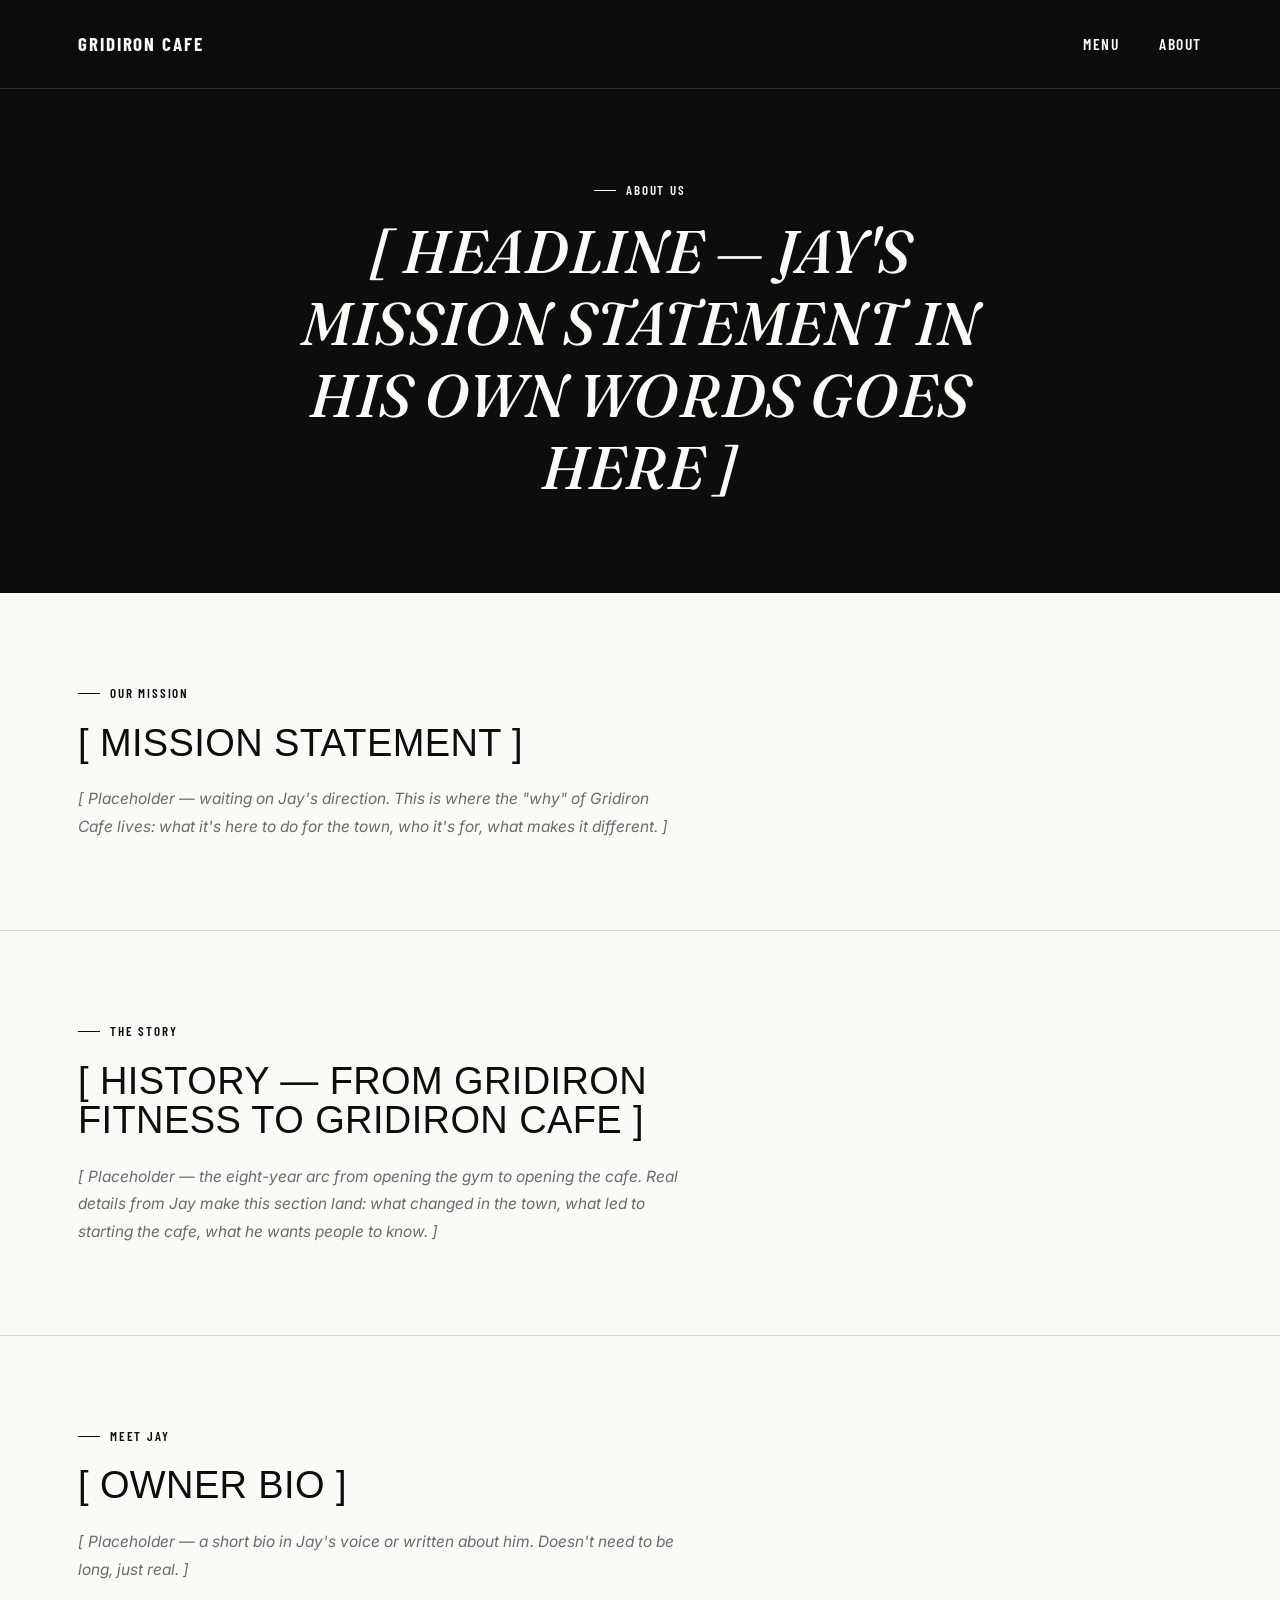
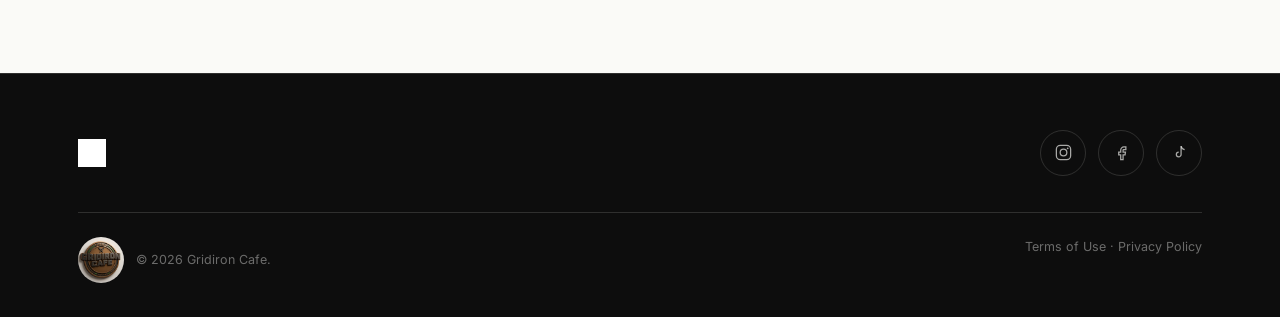
==== about.html @ 2d986bb8 "Add files via upload" ====
<!DOCTYPE html>
<html lang="en">
<head>
<meta charset="UTF-8">
<meta name="viewport" content="width=device-width, initial-scale=1.0">
<title>About — Gridiron Cafe</title>
<link rel="preconnect" href="https://fonts.googleapis.com">
<link href="https://fonts.googleapis.com/css2?family=Fraunces:ital,wght@0,500;1,500&family=Barlow+Condensed:wght@500;600;700&family=Inter:wght@400;500;600&display=swap" rel="stylesheet">
<link rel="stylesheet" href="styles.css">
<style>
  .about-hero{background:var(--black); padding:180px 0 90px; text-align:center;}
  .about-hero .eyebrow{justify-content:center;}
  .about-hero h1{font-family:'Fraunces',serif; font-style:italic; font-weight:500; color:var(--white); font-size:clamp(34px,6vw,60px); line-height:1.2; max-width:680px; margin:0 auto;}
  .about-section{padding:90px 0; border-bottom:1px solid var(--line-light);}
  .about-section:last-of-type{border-bottom:none;}
  .about-section .eyebrow{margin-bottom:20px;}
  .about-section h2{font-size:clamp(26px,4vw,38px); color:var(--ink); margin-bottom:22px; max-width:600px;}
  .about-section p{font-size:15.5px; color:var(--ink-dim); max-width:600px; line-height:1.75; font-style:italic;}
</style>
</head>
<body>

<nav class="nav nav-min">
  <div class="nav-inner">
    <a href="index.html" class="word-mark">Gridiron Cafe</a>
    <div class="nav-links">
      <a href="index.html#menu">Menu</a>
      <a href="about.html">About</a>
    </div>
    <button class="burger" aria-label="Menu"><span></span><span></span><span></span></button>
  </div>
</nav>

<header class="about-hero">
  <div class="wrap">
    <div class="eyebrow on-dark">About Us</div>
    <h1>[ Headline — Jay's mission statement in his own words goes here ]</h1>
  </div>
</header>

<section class="about-section">
  <div class="wrap">
    <div class="eyebrow">Our Mission</div>
    <h2>[ Mission statement ]</h2>
    <p>[ Placeholder — waiting on Jay's direction. This is where the "why" of Gridiron Cafe lives: what it's here to do for the town, who it's for, what makes it different. ]</p>
  </div>
</section>

<section class="about-section">
  <div class="wrap">
    <div class="eyebrow">The Story</div>
    <h2>[ History — from Gridiron Fitness to Gridiron Cafe ]</h2>
    <p>[ Placeholder — the eight-year arc from opening the gym to opening the cafe. Real details from Jay make this section land: what changed in the town, what led to starting the cafe, what he wants people to know. ]</p>
  </div>
</section>

<section class="about-section">
  <div class="wrap">
    <div class="eyebrow">Meet Jay</div>
    <h2>[ Owner bio ]</h2>
    <p>[ Placeholder — a short bio in Jay's voice or written about him. Doesn't need to be long, just real. ]</p>
  </div>
</section>

<footer class="footer">
  <div class="wrap">
    <div class="footer-top">
      <a href="index.html" class="logo"><img src="images/logo.png" alt="Gridiron Cafe" style="height:28px; width:auto; filter:brightness(0) invert(1);"></a>
      <div class="social-row">
        <a href="https://www.instagram.com/gridiron_cafe/" aria-label="Instagram"><svg viewBox="0 0 24 24" width="19" height="19" fill="none" stroke="currentColor" stroke-width="1.6"><rect x="3" y="3" width="18" height="18" rx="5"/><circle cx="12" cy="12" r="4.2"/><circle cx="17.3" cy="6.7" r="1.1" fill="currentColor" stroke="none"/></svg></a>
        <a href="https://www.facebook.com/GridironNutrition830/" aria-label="Facebook"><svg viewBox="0 0 24 24" width="19" height="19" fill="none" stroke="currentColor" stroke-width="1.6"><path d="M15 8.5h2.5V5H15c-2.2 0-4 1.8-4 4v2.5H8.5V15H11v6h3v-6h2.5l.5-3.5H14V9c0-.3.2-.5.5-.5z"/></svg></a>
        <a href="https://www.tiktok.com/@gridiron_cafe" aria-label="TikTok"><svg viewBox="0 0 24 24" width="19" height="19" fill="none" stroke="currentColor" stroke-width="1.6"><path d="M14 4v10.5a3 3 0 1 1-3-3"/><path d="M14 4c.5 2.5 2.2 4 4.5 4.3"/></svg></a>
      </div>
    </div>
    <div class="footer-bottom">
      <span class="footer-badge"><img src="images/badge-icon.png" alt="Gridiron Cafe badge">© 2026 Gridiron Cafe.</span>
      <span><a href="terms.html" style="color:inherit;">Terms of Use</a> · <a href="privacy.html" style="color:inherit;">Privacy Policy</a></span>
    </div>
  </div>
</footer>

</body>
</html>
---- styles.css ----
/* ============================================
   GRIDIRON CAFE — design tokens
   Strict black & white per Jay. Personality comes
   from type scale, contrast, and photography —
   not color.
   ============================================ */
:root{
  --black:#0D0D0D;
  --black-2:#171717;
  --black-3:#1F1F1F;
  --white:#FAFAF7;
  --white-dim:rgba(250,250,247,0.66);
  --off:#F0EFEA;
  --ink:#0D0D0D;
  --ink-dim:rgba(13,13,13,0.6);
  --line-dark:rgba(250,250,247,0.14);
  --line-light:rgba(13,13,13,0.14);
}

*{box-sizing:border-box; margin:0; padding:0;}
html{scroll-behavior:smooth;}
body{
  font-family:'Inter',sans-serif;
  background:var(--white);
  color:var(--ink);
  line-height:1.6;
  -webkit-font-smoothing:antialiased;
}
img{max-width:100%; display:block;}
a{text-decoration:none; color:inherit;}
ul{list-style:none;}
.wrap{max-width:1180px; margin:0 auto; padding:0 28px;}

.eyebrow{
  font-family:'Barlow Condensed',sans-serif; font-weight:600;
  text-transform:uppercase; letter-spacing:0.14em; font-size:13px;
  color:var(--ink); margin-bottom:14px; display:flex; align-items:center; gap:10px;
}
.eyebrow::before{content:''; width:22px; height:1px; background:var(--ink);}
.eyebrow.on-dark{color:var(--white);}
.eyebrow.on-dark::before{background:var(--white);}

h1,h2,h3,h4{font-family:'Anton',sans-serif; font-weight:400; text-transform:uppercase; letter-spacing:0.01em; line-height:1.05;}

.btn{
  display:inline-flex; align-items:center; justify-content:center; gap:8px;
  padding:15px 28px; border:1.5px solid transparent; border-radius:2px;
  font-family:'Barlow Condensed',sans-serif; font-weight:600; text-transform:uppercase; letter-spacing:0.07em; font-size:15px;
  cursor:pointer; transition:all .18s ease;
}
.btn-solid-black{background:var(--black); color:var(--white); border-color:var(--black);}
.btn-solid-black:hover{background:transparent; color:var(--black); border-color:var(--black);}
.btn-solid-white{background:var(--white); color:var(--black); border-color:var(--white);}
.btn-solid-white:hover{background:transparent; color:var(--white);}
.btn-outline-dark{border-color:var(--ink); color:var(--ink); background:transparent;}
.btn-outline-dark:hover{background:var(--ink); color:var(--white);}
.btn-outline-light{border-color:var(--white); color:var(--white); background:transparent;}
.btn-outline-light:hover{background:var(--white); color:var(--black);}

/* ---------- NAV ---------- */
.nav{
  position:fixed; top:0; left:0; right:0; z-index:300;
  background:rgba(13,13,13,0.94); backdrop-filter:blur(8px);
  border-bottom:1px solid var(--line-dark);
}
.nav-inner{
  max-width:1180px; margin:0 auto; padding:0 28px;
  display:flex; align-items:center; justify-content:space-between; height:76px;
}
.logo{font-family:'Anton',sans-serif; font-size:20px; color:var(--white); letter-spacing:0.02em;}
.nav-links{display:none; align-items:center; gap:34px;}
.nav-links a{
  font-family:'Barlow Condensed',sans-serif; font-weight:600; text-transform:uppercase; letter-spacing:0.08em; font-size:14px;
  color:var(--white-dim); transition:color .15s ease;
}
.nav-links a:hover{color:var(--white);}
.burger{display:flex; flex-direction:column; gap:5px; background:none; border:none; cursor:pointer; padding:6px;}
.burger span{width:22px; height:2px; background:var(--white);}
@media(min-width:900px){
  .nav-links{display:flex;}
  .burger{display:none;}
}

/* Location switcher pill */
.loc-switch{
  display:inline-flex; background:var(--black-2); border:1px solid var(--line-dark);
  border-radius:100px; padding:4px;
}
.loc-switch button{
  border:none; background:none; cursor:pointer;
  font-family:'Barlow Condensed',sans-serif; font-weight:600; text-transform:uppercase; letter-spacing:0.06em; font-size:12.5px;
  color:var(--white-dim); padding:8px 16px; border-radius:100px; transition:all .18s ease;
}
.loc-switch button.active{background:var(--white); color:var(--black);}

/* ---------- HERO ---------- */
.hero{
  position:relative; min-height:100vh; display:flex; align-items:flex-end;
  padding:140px 0 80px;
}
.hero-photo-slot{
  position:absolute; inset:0; z-index:0;
  background:#1A1A1A;
  display:flex; align-items:center; justify-content:center;
}
.hero-photo-slot .ph-label{
  font-family:'Barlow Condensed',sans-serif; text-transform:uppercase; letter-spacing:0.1em;
  color:rgba(250,250,247,0.32); font-size:14px; text-align:center; line-height:1.6;
}
.hero-overlay{position:absolute; inset:0; z-index:1; background:linear-gradient(180deg, rgba(13,13,13,0.3) 0%, rgba(13,13,13,0.5) 45%, rgba(13,13,13,0.96) 100%);}
.hero-content{position:relative; z-index:2; max-width:1180px; margin:0 auto; padding:0 28px; width:100%;}
.hero h1{
  font-size:clamp(42px, 8vw, 92px); color:var(--white); max-width:820px; margin-bottom:20px;
}
.hero-sub{
  font-size:17px; color:var(--white-dim); max-width:520px; margin-bottom:38px; line-height:1.65;
}
.hero-ctas{display:flex; flex-wrap:wrap; gap:14px;}

/* ---------- TICKER ---------- */
.ticker-strip{
  background:var(--black); overflow:hidden; white-space:nowrap; padding:14px 0;
  border-top:1px solid var(--line-dark); border-bottom:1px solid var(--line-dark);
}
.ticker-track{display:inline-block; animation:ticker 32s linear infinite;}
.ticker-track span{
  font-family:'Barlow Condensed',sans-serif; font-weight:600; text-transform:uppercase; letter-spacing:0.08em; font-size:14.5px;
  color:var(--white); margin-right:48px;
}
.ticker-track span::after{content:'●'; margin-left:48px; font-size:7px; vertical-align:middle; opacity:0.5;}
@keyframes ticker{ from{transform:translateX(0);} to{transform:translateX(-50%);} }
@media(prefers-reduced-motion:reduce){ .ticker-track{animation:none;} }

/* ---------- STORY (full-bleed) ---------- */
.story-full{
  position:relative; min-height:64vh; display:flex; align-items:center;
  background-size:cover; background-position:center;
}
.story-full-inner{max-width:560px;}
.story-full h2{font-size:clamp(30px,4.5vw,48px); color:var(--white); margin-bottom:22px;}
.story-full p{color:var(--white-dim); font-size:16px; line-height:1.7;}

/* ---------- MENU PREVIEW ---------- */
.menu-preview{padding:120px 0; background:var(--white);}
.section-head{max-width:640px; margin-bottom:60px;}
.section-head h2{font-size:clamp(30px,4.2vw,44px); color:var(--ink); margin-bottom:16px;}
.section-head p{color:var(--ink-dim); font-size:16px;}
.menu-grid{display:grid; grid-template-columns:1fr; gap:2px;}
@media(min-width:640px){ .menu-grid{grid-template-columns:repeat(2,1fr);} }
@media(min-width:960px){ .menu-grid{grid-template-columns:repeat(4,1fr);} }
.menu-tile{
  position:relative; display:block; aspect-ratio:3/4; overflow:hidden;
  background-size:cover; background-position:center;
  filter:grayscale(20%);
  transition:filter .3s ease;
}
.menu-tile:hover{filter:grayscale(0%);}
.menu-tile::after{
  content:''; position:absolute; inset:0;
  background:linear-gradient(180deg, rgba(13,13,13,0) 40%, rgba(13,13,13,0.88) 100%);
  transition:background .3s ease;
}
.menu-tile:hover::after{background:linear-gradient(180deg, rgba(13,13,13,0.1) 20%, rgba(13,13,13,0.92) 100%);}
.tile-num{
  position:absolute; top:16px; left:16px; z-index:2;
  font-family:'Barlow Condensed',sans-serif; font-weight:600; font-size:13px; letter-spacing:0.08em;
  color:rgba(250,250,247,0.85);
}
.tile-text{position:absolute; left:0; right:0; bottom:0; z-index:2; padding:20px;}
.tile-text h3{font-size:19px; color:var(--white); margin-bottom:6px;}
.tile-text p{font-size:12.5px; color:rgba(250,250,247,0.72); line-height:1.5;}
.menu-tile-empty{
  background:var(--off); display:flex; flex-direction:column; justify-content:center; padding:20px;
}
.menu-cta-row{margin-top:52px; display:flex; justify-content:center;}

/* ---------- GALLERY ---------- */
.gallery{padding:0 0 120px; background:var(--white);}
.gallery-grid{
  display:grid; grid-template-columns:repeat(2,1fr); gap:2px;
}
@media(min-width:640px){ .gallery-grid{grid-template-columns:repeat(3,1fr);} }
.gallery-grid img{
  width:100%; height:100%; aspect-ratio:1/1; object-fit:cover; display:block;
  filter:grayscale(15%); transition:filter .25s ease, transform .25s ease;
}
.gallery-grid img:hover{filter:grayscale(0%); transform:scale(1.02);}

/* ---------- LOCATIONS ---------- */
.locations{padding:120px 0; color:var(--white); position:relative;}

/* ---------- ROUTE STRIP ---------- */
.route-strip{display:flex; align-items:flex-start; margin-bottom:48px;}
.route-stop{
  background:none; border:none; cursor:pointer; flex:0 0 auto;
  display:flex; flex-direction:column; align-items:center; gap:8px;
  font-family:'Barlow Condensed',sans-serif; color:var(--white-dim); transition:color .2s ease;
}
.route-stop .dot{width:12px; height:12px; border-radius:50%; border:1.5px solid var(--white-dim); background:transparent; transition:all .2s ease;}
.route-stop.active .dot{background:var(--white); border-color:var(--white); box-shadow:0 0 0 4px rgba(250,250,247,0.15);}
.route-stop.active{color:var(--white);}
.route-stop .stop-label{font-weight:600; text-transform:uppercase; letter-spacing:0.06em; font-size:15px;}
.route-stop .stop-sub{font-size:11px; text-transform:uppercase; letter-spacing:0.08em; color:var(--white-dim); opacity:0.7;}
.route-line{flex:1; position:relative; height:1px; margin:6px 18px 0; background-image:repeating-linear-gradient(90deg, rgba(250,250,247,0.35) 0 6px, transparent 6px 13px);}
.route-distance{
  position:absolute; top:-9px; left:50%; transform:translateX(-50%);
  font-family:'Barlow Condensed',sans-serif; font-size:10.5px; letter-spacing:0.08em; font-weight:600;
  color:var(--white-dim); white-space:nowrap; padding:0 10px;
}

/* ---------- LOC DISPLAY (single swapping panel) ---------- */
.loc-display{
  display:grid; grid-template-columns:1fr; background:var(--black-2); border:1px solid var(--line-dark);
}
@media(min-width:800px){ .loc-display{grid-template-columns:1.15fr 1fr;} }
.loc-photo{aspect-ratio:4/3; overflow:hidden;}
@media(min-width:800px){ .loc-photo{aspect-ratio:auto; min-height:420px;} }
.loc-photo img{width:100%; height:100%; object-fit:cover; display:block; transition:opacity .25s ease;}
.loc-info{padding:44px 40px; display:flex; flex-direction:column; justify-content:center; transition:opacity .2s ease;}
.loc-info .tag{
  font-family:'Barlow Condensed',sans-serif; font-weight:600; text-transform:uppercase; letter-spacing:0.1em; font-size:12px;
  color:var(--white-dim); margin-bottom:14px; display:inline-block;
}
.loc-info h3{font-size:28px; color:var(--white); margin-bottom:6px;}
.loc-info .addr{color:var(--white-dim); font-size:14.5px; margin-bottom:22px;}
.loc-info .hours-row{display:flex; justify-content:space-between; font-size:13.5px; padding:7px 0; border-top:1px solid var(--line-dark); color:var(--white-dim);}
.loc-info .hours-row:first-of-type{border-top:none;}
.loc-info .loc-actions{display:flex; gap:12px; margin-top:26px; flex-wrap:wrap;}

/* ---------- MINIMAL NAV VARIANT ---------- */
.nav-min .nav-inner{height:88px;}
.nav-min .word-mark{
  color:var(--white); font-family:'Barlow Condensed',sans-serif; font-weight:700;
  text-transform:uppercase; letter-spacing:0.1em; font-size:19px;
}
.nav-min .nav-links{gap:40px;}
.nav-min .nav-links a{font-weight:600; letter-spacing:0.1em; font-size:15.5px; color:var(--white);}

/* ---------- MINIMAL HERO VARIANT ---------- */
.hero-min{
  min-height:100vh; display:flex; flex-direction:column;
  padding:0;
}
.hero-overlay-fade{
  background:linear-gradient(180deg, rgba(13,13,13,0.25) 0%, rgba(13,13,13,0.5) 45%, rgba(13,13,13,0.93) 78%, rgba(13,13,13,0.97) 100%);
}
.hero-min-content{
  position:relative; z-index:2; flex:1; display:flex; align-items:center; justify-content:center;
  text-align:center; padding:40px 28px;
}
.hero-min-content .tagline{
  font-family:'Fraunces',serif; font-style:italic; font-weight:500; color:var(--white);
  font-size:clamp(32px,6vw,58px); line-height:1.25; max-width:640px; margin:0;
}

/* ---------- ONE MENU, TWO LOCATIONS ---------- */
.menu-locations{background:var(--white); padding:110px 0 90px;}
.ml-heading{font-size:clamp(32px,5vw,52px); color:var(--ink); margin:6px 0 14px;}
.ml-sub{color:var(--ink-dim); font-size:16px; margin-bottom:44px; max-width:460px;}

.loc-toggle{display:inline-flex; background:var(--off); border:1px solid var(--line-light); border-radius:100px; padding:4px; margin-bottom:36px;}
.loc-toggle button{
  border:none; background:none; cursor:pointer;
  font-family:'Barlow Condensed',sans-serif; font-weight:600; text-transform:uppercase; letter-spacing:0.06em; font-size:13.5px;
  color:var(--ink-dim); padding:9px 20px; border-radius:100px; transition:all .18s ease;
}
.loc-toggle button.active{background:var(--ink); color:var(--white);}

.loc-banner{
  display:grid; grid-template-columns:1fr; border:1px solid var(--line-light); margin-bottom:70px;
}
@media(min-width:760px){ .loc-banner{grid-template-columns:1.2fr 1fr;} }
.loc-banner-photos{display:grid; grid-template-columns:1fr 1fr;}
.loc-banner-photos.single{grid-template-columns:1fr;}
.loc-banner-photos img{width:100%; height:100%; min-height:190px; object-fit:cover; display:block; transition:opacity .25s ease;}
.loc-banner-info{padding:36px 40px; display:flex; flex-direction:column; justify-content:center; transition:opacity .2s ease;}
.loc-banner-info .tag{font-family:'Barlow Condensed',sans-serif; font-weight:600; text-transform:uppercase; letter-spacing:0.1em; font-size:12px; color:var(--ink-dim); margin-bottom:10px;}
.loc-banner-info p{font-size:15px; color:var(--ink); margin-bottom:18px;}
.loc-banner-info .hours-row{display:flex; justify-content:space-between; font-size:13.5px; padding:7px 0; border-top:1px solid var(--line-light); color:var(--ink-dim);}
.loc-banner-info .hours-row:first-of-type{border-top:none;}
.loc-banner-info .btn{margin-top:22px; align-self:flex-start;}

.menu-conveyor{overflow:hidden; margin-bottom:70px; margin-left:calc(50% - 50vw); margin-right:calc(50% - 50vw);}
.conveyor-track{display:flex; gap:16px; width:max-content; animation:conveyor 34s linear infinite; padding:0 28px;}
.menu-conveyor:hover .conveyor-track{animation-play-state:paused;}
.cv-item{flex-shrink:0; width:190px;}
.cv-item img{width:100%; height:190px; object-fit:cover; display:block; filter:grayscale(15%); transition:filter .25s ease;}
.cv-item:hover img{filter:grayscale(0%);}
.cv-item p{
  font-family:'Barlow Condensed',sans-serif; font-weight:600; text-transform:uppercase; letter-spacing:0.06em;
  font-size:12.5px; color:var(--ink-dim); margin-top:10px;
}
@keyframes conveyor{ from{transform:translateX(0);} to{transform:translateX(-50%);} }
@media(prefers-reduced-motion:reduce){ .conveyor-track{animation:none;} }

.menu-full{display:grid; grid-template-columns:1fr; gap:44px;}
@media(min-width:680px){ .menu-full{grid-template-columns:1fr 1fr;} }
@media(min-width:1020px){ .menu-full{grid-template-columns:1fr 1fr 1fr;} }
.menu-col-block h3{font-size:19px; color:var(--ink); margin-bottom:16px; font-family:'Barlow Condensed',sans-serif; font-weight:700; text-transform:uppercase; letter-spacing:0.04em;}
.menu-line{display:flex; justify-content:space-between; gap:12px; font-size:14.5px; color:var(--ink); padding:7px 0; border-top:1px solid var(--line-light);}
.menu-line:first-of-type{border-top:none;}
.menu-line span:last-child{color:var(--ink-dim); white-space:nowrap;}
.menu-note{font-size:12.5px; color:var(--ink-dim); margin-top:12px; line-height:1.6;}
.menu-disclaimer{margin-top:60px; font-size:12.5px; color:var(--ink-dim); text-align:center;}

/* ---------- FOOTER ---------- */
.footer{background:var(--black); color:var(--white-dim); padding:56px 0 34px; border-top:1px solid var(--line-dark);}
.footer-top{display:flex; flex-wrap:wrap; justify-content:space-between; gap:30px; align-items:center; margin-bottom:36px;}
.footer .logo{font-size:18px;}
.social-row{display:flex; gap:12px;}
.social-row a{
  width:46px; height:46px; border-radius:50%; border:1px solid var(--line-dark);
  display:flex; align-items:center; justify-content:center; transition:all .18s ease;
  color:var(--white-dim);
}
.social-row a:hover{background:var(--white); border-color:var(--white); color:var(--black);}
.footer-badge{display:inline-flex; align-items:center; gap:12px;}
.footer-badge img{height:46px; width:46px; border-radius:50%;}
.footer-bottom{font-size:12.5px; color:rgba(250,250,247,0.4); display:flex; flex-wrap:wrap; justify-content:space-between; gap:12px; border-top:1px solid var(--line-dark); padding-top:24px;}
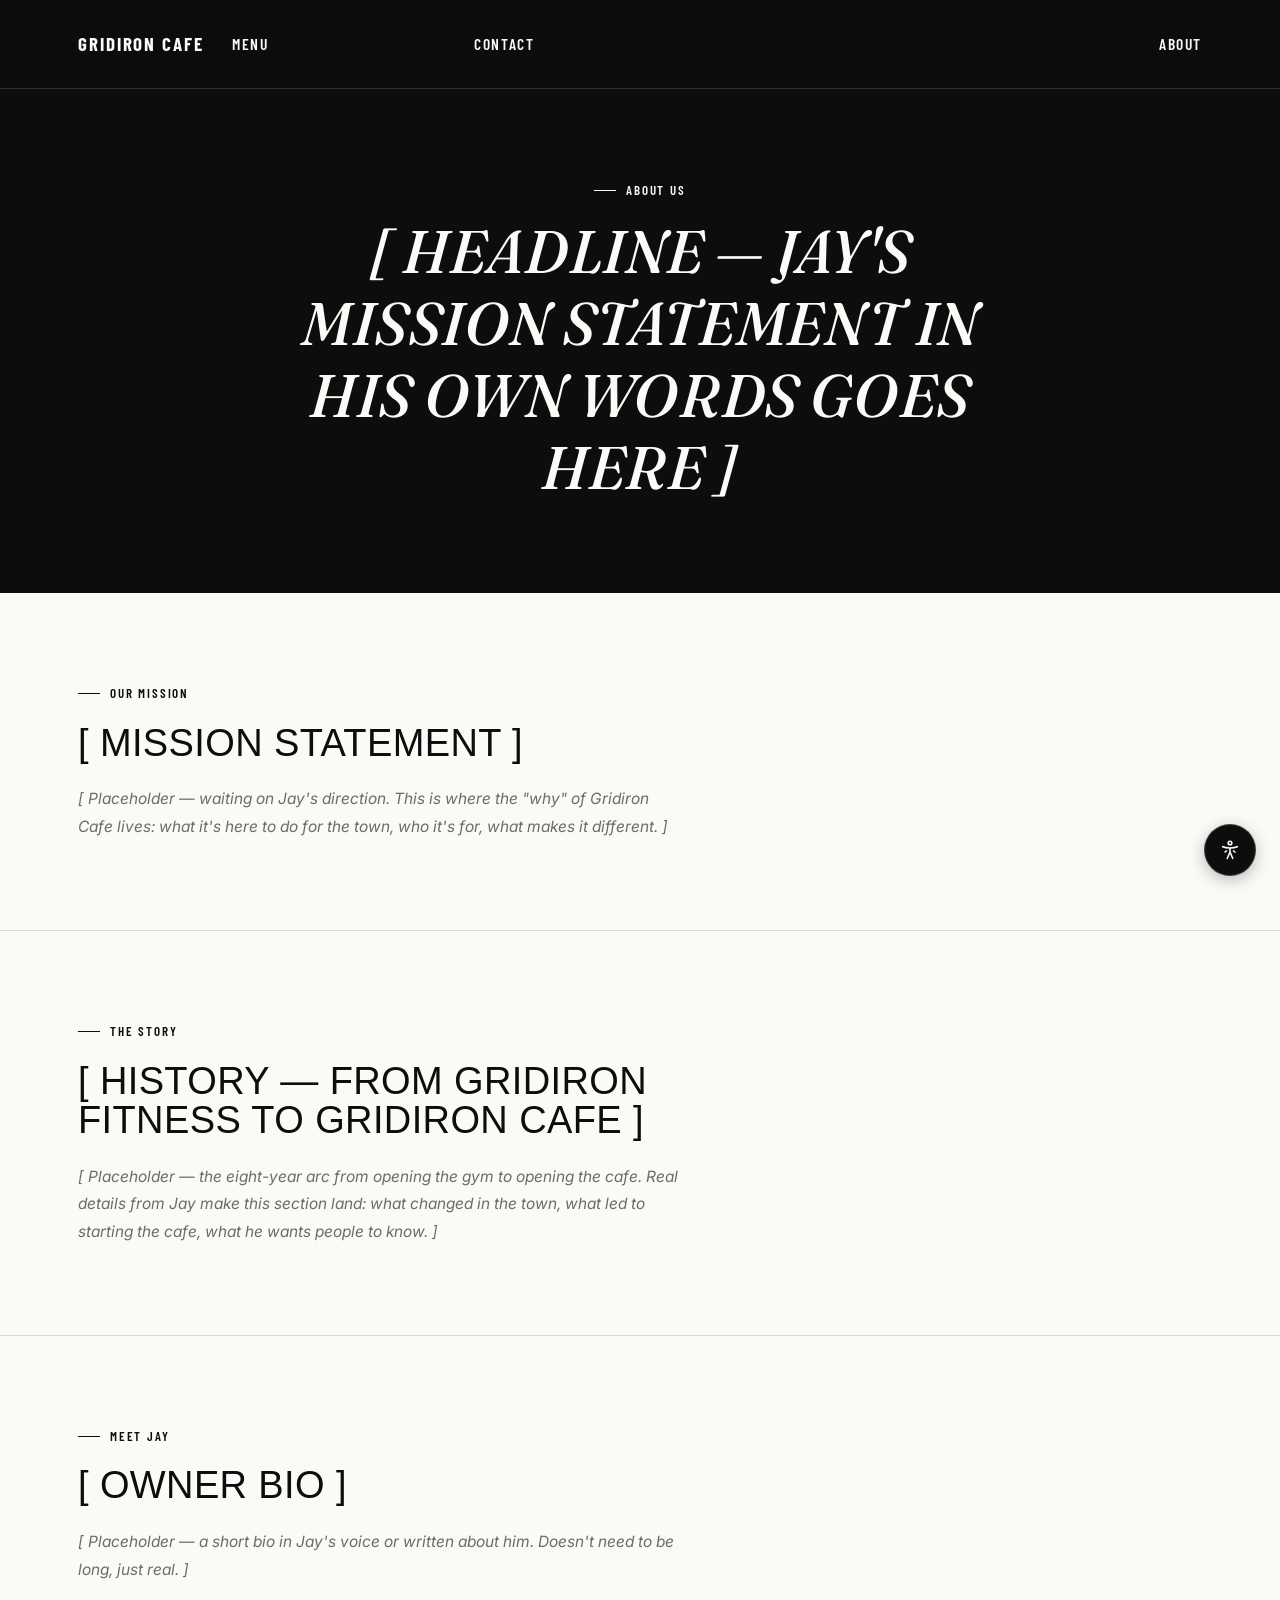
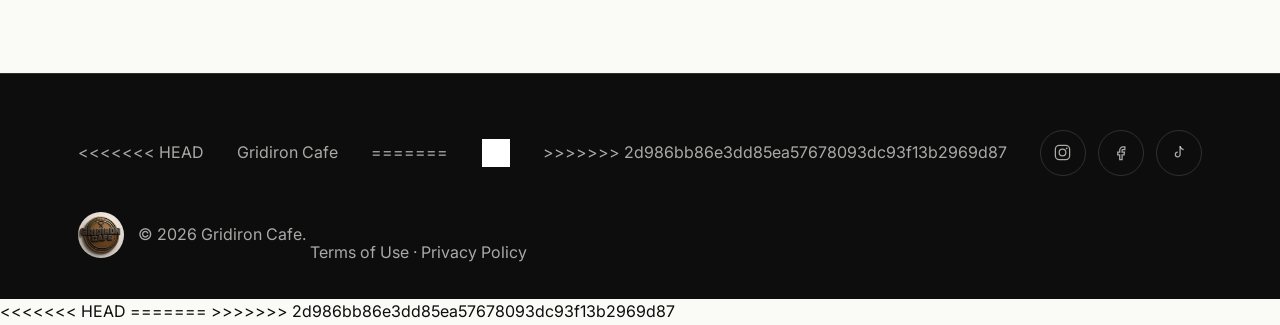
==== commit 91fadf4b: "Add files via upload" ====
--- a/about.html
+++ b/about.html
@@ -1,83 +1,181 @@
-<!DOCTYPE html>
-<html lang="en">
-<head>
-<meta charset="UTF-8">
-<meta name="viewport" content="width=device-width, initial-scale=1.0">
-<title>About — Gridiron Cafe</title>
-<link rel="preconnect" href="https://fonts.googleapis.com">
-<link href="https://fonts.googleapis.com/css2?family=Fraunces:ital,wght@0,500;1,500&family=Barlow+Condensed:wght@500;600;700&family=Inter:wght@400;500;600&display=swap" rel="stylesheet">
-<link rel="stylesheet" href="styles.css">
-<style>
-  .about-hero{background:var(--black); padding:180px 0 90px; text-align:center;}
-  .about-hero .eyebrow{justify-content:center;}
-  .about-hero h1{font-family:'Fraunces',serif; font-style:italic; font-weight:500; color:var(--white); font-size:clamp(34px,6vw,60px); line-height:1.2; max-width:680px; margin:0 auto;}
-  .about-section{padding:90px 0; border-bottom:1px solid var(--line-light);}
-  .about-section:last-of-type{border-bottom:none;}
-  .about-section .eyebrow{margin-bottom:20px;}
-  .about-section h2{font-size:clamp(26px,4vw,38px); color:var(--ink); margin-bottom:22px; max-width:600px;}
-  .about-section p{font-size:15.5px; color:var(--ink-dim); max-width:600px; line-height:1.75; font-style:italic;}
-</style>
-</head>
-<body>
-
-<nav class="nav nav-min">
-  <div class="nav-inner">
-    <a href="index.html" class="word-mark">Gridiron Cafe</a>
-    <div class="nav-links">
-      <a href="index.html#menu">Menu</a>
-      <a href="about.html">About</a>
-    </div>
-    <button class="burger" aria-label="Menu"><span></span><span></span><span></span></button>
-  </div>
-</nav>
-
-<header class="about-hero">
-  <div class="wrap">
-    <div class="eyebrow on-dark">About Us</div>
-    <h1>[ Headline — Jay's mission statement in his own words goes here ]</h1>
-  </div>
-</header>
-
-<section class="about-section">
-  <div class="wrap">
-    <div class="eyebrow">Our Mission</div>
-    <h2>[ Mission statement ]</h2>
-    <p>[ Placeholder — waiting on Jay's direction. This is where the "why" of Gridiron Cafe lives: what it's here to do for the town, who it's for, what makes it different. ]</p>
-  </div>
-</section>
-
-<section class="about-section">
-  <div class="wrap">
-    <div class="eyebrow">The Story</div>
-    <h2>[ History — from Gridiron Fitness to Gridiron Cafe ]</h2>
-    <p>[ Placeholder — the eight-year arc from opening the gym to opening the cafe. Real details from Jay make this section land: what changed in the town, what led to starting the cafe, what he wants people to know. ]</p>
-  </div>
-</section>
-
-<section class="about-section">
-  <div class="wrap">
-    <div class="eyebrow">Meet Jay</div>
-    <h2>[ Owner bio ]</h2>
-    <p>[ Placeholder — a short bio in Jay's voice or written about him. Doesn't need to be long, just real. ]</p>
-  </div>
-</section>
-
-<footer class="footer">
-  <div class="wrap">
-    <div class="footer-top">
-      <a href="index.html" class="logo"><img src="images/logo.png" alt="Gridiron Cafe" style="height:28px; width:auto; filter:brightness(0) invert(1);"></a>
-      <div class="social-row">
-        <a href="https://www.instagram.com/gridiron_cafe/" aria-label="Instagram"><svg viewBox="0 0 24 24" width="19" height="19" fill="none" stroke="currentColor" stroke-width="1.6"><rect x="3" y="3" width="18" height="18" rx="5"/><circle cx="12" cy="12" r="4.2"/><circle cx="17.3" cy="6.7" r="1.1" fill="currentColor" stroke="none"/></svg></a>
-        <a href="https://www.facebook.com/GridironNutrition830/" aria-label="Facebook"><svg viewBox="0 0 24 24" width="19" height="19" fill="none" stroke="currentColor" stroke-width="1.6"><path d="M15 8.5h2.5V5H15c-2.2 0-4 1.8-4 4v2.5H8.5V15H11v6h3v-6h2.5l.5-3.5H14V9c0-.3.2-.5.5-.5z"/></svg></a>
-        <a href="https://www.tiktok.com/@gridiron_cafe" aria-label="TikTok"><svg viewBox="0 0 24 24" width="19" height="19" fill="none" stroke="currentColor" stroke-width="1.6"><path d="M14 4v10.5a3 3 0 1 1-3-3"/><path d="M14 4c.5 2.5 2.2 4 4.5 4.3"/></svg></a>
-      </div>
-    </div>
-    <div class="footer-bottom">
-      <span class="footer-badge"><img src="images/badge-icon.png" alt="Gridiron Cafe badge">© 2026 Gridiron Cafe.</span>
-      <span><a href="terms.html" style="color:inherit;">Terms of Use</a> · <a href="privacy.html" style="color:inherit;">Privacy Policy</a></span>
-    </div>
-  </div>
-</footer>
-
-</body>
-</html>
+<!DOCTYPE html>
+<html lang="en">
+<head>
+<meta charset="UTF-8">
+<meta name="viewport" content="width=device-width, initial-scale=1.0">
+<title>About — Gridiron Cafe</title>
+<link rel="preconnect" href="https://fonts.googleapis.com">
+<link href="https://fonts.googleapis.com/css2?family=Fraunces:ital,wght@0,500;1,500&family=Barlow+Condensed:wght@500;600;700&family=Inter:wght@400;500;600&display=swap" rel="stylesheet">
+<link rel="stylesheet" href="styles.css">
+<style>
+  .about-hero{background:var(--black); padding:180px 0 90px; text-align:center;}
+  .about-hero .eyebrow{justify-content:center;}
+  .about-hero h1{font-family:'Fraunces',serif; font-style:italic; font-weight:500; color:var(--white); font-size:clamp(34px,6vw,60px); line-height:1.2; max-width:680px; margin:0 auto;}
+  .about-section{padding:90px 0; border-bottom:1px solid var(--line-light);}
+  .about-section:last-of-type{border-bottom:none;}
+  .about-section .eyebrow{margin-bottom:20px;}
+  .about-section h2{font-size:clamp(26px,4vw,38px); color:var(--ink); margin-bottom:22px; max-width:600px;}
+  .about-section p{font-size:15.5px; color:var(--ink-dim); max-width:600px; line-height:1.75; font-style:italic;}
+</style>
+</head>
+<body>
+
+<nav class="nav nav-min">
+  <div class="nav-inner">
+    <a href="index.html" class="word-mark">Gridiron Cafe</a>
+    <div class="nav-links">
+      <a href="index.html#menu">Menu</a>
+<<<<<<< HEAD
+      <a href="index.html#contact">Contact</a>
+=======
+>>>>>>> 2d986bb86e3dd85ea57678093dc93f13b2969d87
+      <a href="about.html">About</a>
+    </div>
+    <button class="burger" aria-label="Menu"><span></span><span></span><span></span></button>
+  </div>
+</nav>
+
+<header class="about-hero">
+  <div class="wrap">
+    <div class="eyebrow on-dark">About Us</div>
+    <h1>[ Headline — Jay's mission statement in his own words goes here ]</h1>
+  </div>
+</header>
+
+<section class="about-section">
+  <div class="wrap">
+    <div class="eyebrow">Our Mission</div>
+    <h2>[ Mission statement ]</h2>
+    <p>[ Placeholder — waiting on Jay's direction. This is where the "why" of Gridiron Cafe lives: what it's here to do for the town, who it's for, what makes it different. ]</p>
+  </div>
+</section>
+
+<section class="about-section">
+  <div class="wrap">
+    <div class="eyebrow">The Story</div>
+    <h2>[ History — from Gridiron Fitness to Gridiron Cafe ]</h2>
+    <p>[ Placeholder — the eight-year arc from opening the gym to opening the cafe. Real details from Jay make this section land: what changed in the town, what led to starting the cafe, what he wants people to know. ]</p>
+  </div>
+</section>
+
+<section class="about-section">
+  <div class="wrap">
+    <div class="eyebrow">Meet Jay</div>
+    <h2>[ Owner bio ]</h2>
+    <p>[ Placeholder — a short bio in Jay's voice or written about him. Doesn't need to be long, just real. ]</p>
+  </div>
+</section>
+
+<footer class="footer">
+  <div class="wrap">
+    <div class="footer-top">
+<<<<<<< HEAD
+      <a href="index.html" class="footer-word-mark">Gridiron Cafe</a>
+=======
+      <a href="index.html" class="logo"><img src="images/logo.png" alt="Gridiron Cafe" style="height:28px; width:auto; filter:brightness(0) invert(1);"></a>
+>>>>>>> 2d986bb86e3dd85ea57678093dc93f13b2969d87
+      <div class="social-row">
+        <a href="https://www.instagram.com/gridiron_cafe/" aria-label="Instagram"><svg viewBox="0 0 24 24" width="19" height="19" fill="none" stroke="currentColor" stroke-width="1.6"><rect x="3" y="3" width="18" height="18" rx="5"/><circle cx="12" cy="12" r="4.2"/><circle cx="17.3" cy="6.7" r="1.1" fill="currentColor" stroke="none"/></svg></a>
+        <a href="https://www.facebook.com/GridironNutrition830/" aria-label="Facebook"><svg viewBox="0 0 24 24" width="19" height="19" fill="none" stroke="currentColor" stroke-width="1.6"><path d="M15 8.5h2.5V5H15c-2.2 0-4 1.8-4 4v2.5H8.5V15H11v6h3v-6h2.5l.5-3.5H14V9c0-.3.2-.5.5-.5z"/></svg></a>
+        <a href="https://www.tiktok.com/@gridiron_cafe" aria-label="TikTok"><svg viewBox="0 0 24 24" width="19" height="19" fill="none" stroke="currentColor" stroke-width="1.6"><path d="M14 4v10.5a3 3 0 1 1-3-3"/><path d="M14 4c.5 2.5 2.2 4 4.5 4.3"/></svg></a>
+      </div>
+    </div>
+    <div class="footer-bottom">
+      <span class="footer-badge"><img src="images/badge-icon.png" alt="Gridiron Cafe badge">© 2026 Gridiron Cafe.</span>
+      <span><a href="terms.html" style="color:inherit;">Terms of Use</a> · <a href="privacy.html" style="color:inherit;">Privacy Policy</a></span>
+    </div>
+  </div>
+</footer>
+
+<<<<<<< HEAD
+<button id="a11yBtn" aria-label="Accessibility options" aria-expanded="false" aria-controls="a11yPanel">
+  <svg viewBox="0 0 24 24" width="24" height="24" fill="none" stroke="currentColor" stroke-width="1.6"><circle cx="12" cy="5" r="1.8"/><path d="M4 8.5c2.5 1 5.3 1.5 8 1.5s5.5-.5 8-1.5"/><path d="M12 10v4m0 0l-3 7m3-7l3 7"/><path d="M9 12.5l-2.5 2M15 12.5l2.5 2"/></svg>
+</button>
+<div id="a11yPanel" role="dialog" aria-label="Accessibility options">
+  <h4>Accessibility</h4>
+  <div class="a11y-row">
+    <span>Text size</span>
+    <div class="a11y-btns">
+      <button type="button" data-a11y="text-reset">A</button>
+      <button type="button" data-a11y="text-lg">A+</button>
+      <button type="button" data-a11y="text-xl">A++</button>
+    </div>
+  </div>
+  <button type="button" class="a11y-toggle" data-a11y="contrast">High contrast</button>
+  <button type="button" class="a11y-toggle" data-a11y="underline">Underline links</button>
+  <button type="button" class="a11y-toggle" data-a11y="motion">Pause animations</button>
+  <button type="button" class="a11y-reset" data-a11y="resetall">Reset all</button>
+</div>
+<script>
+(function(){
+  var STORAGE_KEY = 'gridironA11y';
+  var body = document.body;
+  var btn = document.getElementById('a11yBtn');
+  var panel = document.getElementById('a11yPanel');
+  var state = { text: 'reset', contrast: false, underline: false, motion: false };
+
+  function applyState(){
+    body.classList.remove('a11y-text-lg', 'a11y-text-xl');
+    if (state.text === 'lg') body.classList.add('a11y-text-lg');
+    if (state.text === 'xl') body.classList.add('a11y-text-xl');
+    body.classList.toggle('a11y-contrast', state.contrast);
+    body.classList.toggle('a11y-underline', state.underline);
+    body.classList.toggle('a11y-pause-motion', state.motion);
+
+    panel.querySelectorAll('[data-a11y^="text-"]').forEach(function(b){
+      var active = (b.dataset.a11y === 'text-' + state.text) || (b.dataset.a11y === 'text-reset' && state.text === 'reset');
+      b.style.background = active ? 'var(--ink)' : 'var(--off)';
+      b.style.color = active ? 'var(--white)' : 'var(--ink)';
+    });
+    panel.querySelector('[data-a11y="contrast"]').setAttribute('aria-pressed', state.contrast);
+    panel.querySelector('[data-a11y="underline"]').setAttribute('aria-pressed', state.underline);
+    panel.querySelector('[data-a11y="motion"]').setAttribute('aria-pressed', state.motion);
+  }
+
+  function save(){
+    try { localStorage.setItem(STORAGE_KEY, JSON.stringify(state)); } catch(e){}
+  }
+
+  function load(){
+    try {
+      var saved = localStorage.getItem(STORAGE_KEY);
+      if (saved) state = Object.assign(state, JSON.parse(saved));
+    } catch(e){}
+    applyState();
+  }
+
+  btn.addEventListener('click', function(){
+    var open = panel.classList.toggle('open');
+    btn.setAttribute('aria-expanded', open ? 'true' : 'false');
+  });
+
+  document.addEventListener('click', function(e){
+    if (!panel.contains(e.target) && e.target !== btn && !btn.contains(e.target)) {
+      panel.classList.remove('open');
+      btn.setAttribute('aria-expanded', 'false');
+    }
+  });
+
+  panel.querySelectorAll('[data-a11y]').forEach(function(el){
+    el.addEventListener('click', function(){
+      var action = el.dataset.a11y;
+      if (action === 'text-reset') state.text = 'reset';
+      else if (action === 'text-lg') state.text = 'lg';
+      else if (action === 'text-xl') state.text = 'xl';
+      else if (action === 'contrast') state.contrast = !state.contrast;
+      else if (action === 'underline') state.underline = !state.underline;
+      else if (action === 'motion') state.motion = !state.motion;
+      else if (action === 'resetall') state = { text: 'reset', contrast: false, underline: false, motion: false };
+      applyState();
+      save();
+    });
+  });
+
+  load();
+})();
+</script>
+
+=======
+>>>>>>> 2d986bb86e3dd85ea57678093dc93f13b2969d87
+</body>
+</html>
--- a/styles.css
+++ b/styles.css
@@ -1,319 +1,377 @@
-/* ============================================
-   GRIDIRON CAFE — design tokens
-   Strict black & white per Jay. Personality comes
-   from type scale, contrast, and photography —
-   not color.
-   ============================================ */
-:root{
-  --black:#0D0D0D;
-  --black-2:#171717;
-  --black-3:#1F1F1F;
-  --white:#FAFAF7;
-  --white-dim:rgba(250,250,247,0.66);
-  --off:#F0EFEA;
-  --ink:#0D0D0D;
-  --ink-dim:rgba(13,13,13,0.6);
-  --line-dark:rgba(250,250,247,0.14);
-  --line-light:rgba(13,13,13,0.14);
-}
-
-*{box-sizing:border-box; margin:0; padding:0;}
-html{scroll-behavior:smooth;}
-body{
-  font-family:'Inter',sans-serif;
-  background:var(--white);
-  color:var(--ink);
-  line-height:1.6;
-  -webkit-font-smoothing:antialiased;
-}
-img{max-width:100%; display:block;}
-a{text-decoration:none; color:inherit;}
-ul{list-style:none;}
-.wrap{max-width:1180px; margin:0 auto; padding:0 28px;}
-
-.eyebrow{
-  font-family:'Barlow Condensed',sans-serif; font-weight:600;
-  text-transform:uppercase; letter-spacing:0.14em; font-size:13px;
-  color:var(--ink); margin-bottom:14px; display:flex; align-items:center; gap:10px;
-}
-.eyebrow::before{content:''; width:22px; height:1px; background:var(--ink);}
-.eyebrow.on-dark{color:var(--white);}
-.eyebrow.on-dark::before{background:var(--white);}
-
-h1,h2,h3,h4{font-family:'Anton',sans-serif; font-weight:400; text-transform:uppercase; letter-spacing:0.01em; line-height:1.05;}
-
-.btn{
-  display:inline-flex; align-items:center; justify-content:center; gap:8px;
-  padding:15px 28px; border:1.5px solid transparent; border-radius:2px;
-  font-family:'Barlow Condensed',sans-serif; font-weight:600; text-transform:uppercase; letter-spacing:0.07em; font-size:15px;
-  cursor:pointer; transition:all .18s ease;
-}
-.btn-solid-black{background:var(--black); color:var(--white); border-color:var(--black);}
-.btn-solid-black:hover{background:transparent; color:var(--black); border-color:var(--black);}
-.btn-solid-white{background:var(--white); color:var(--black); border-color:var(--white);}
-.btn-solid-white:hover{background:transparent; color:var(--white);}
-.btn-outline-dark{border-color:var(--ink); color:var(--ink); background:transparent;}
-.btn-outline-dark:hover{background:var(--ink); color:var(--white);}
-.btn-outline-light{border-color:var(--white); color:var(--white); background:transparent;}
-.btn-outline-light:hover{background:var(--white); color:var(--black);}
-
-/* ---------- NAV ---------- */
-.nav{
-  position:fixed; top:0; left:0; right:0; z-index:300;
-  background:rgba(13,13,13,0.94); backdrop-filter:blur(8px);
-  border-bottom:1px solid var(--line-dark);
-}
-.nav-inner{
-  max-width:1180px; margin:0 auto; padding:0 28px;
-  display:flex; align-items:center; justify-content:space-between; height:76px;
-}
-.logo{font-family:'Anton',sans-serif; font-size:20px; color:var(--white); letter-spacing:0.02em;}
-.nav-links{display:none; align-items:center; gap:34px;}
-.nav-links a{
-  font-family:'Barlow Condensed',sans-serif; font-weight:600; text-transform:uppercase; letter-spacing:0.08em; font-size:14px;
-  color:var(--white-dim); transition:color .15s ease;
-}
-.nav-links a:hover{color:var(--white);}
-.burger{display:flex; flex-direction:column; gap:5px; background:none; border:none; cursor:pointer; padding:6px;}
-.burger span{width:22px; height:2px; background:var(--white);}
-@media(min-width:900px){
-  .nav-links{display:flex;}
-  .burger{display:none;}
-}
-
-/* Location switcher pill */
-.loc-switch{
-  display:inline-flex; background:var(--black-2); border:1px solid var(--line-dark);
-  border-radius:100px; padding:4px;
-}
-.loc-switch button{
-  border:none; background:none; cursor:pointer;
-  font-family:'Barlow Condensed',sans-serif; font-weight:600; text-transform:uppercase; letter-spacing:0.06em; font-size:12.5px;
-  color:var(--white-dim); padding:8px 16px; border-radius:100px; transition:all .18s ease;
-}
-.loc-switch button.active{background:var(--white); color:var(--black);}
-
-/* ---------- HERO ---------- */
-.hero{
-  position:relative; min-height:100vh; display:flex; align-items:flex-end;
-  padding:140px 0 80px;
-}
-.hero-photo-slot{
-  position:absolute; inset:0; z-index:0;
-  background:#1A1A1A;
-  display:flex; align-items:center; justify-content:center;
-}
-.hero-photo-slot .ph-label{
-  font-family:'Barlow Condensed',sans-serif; text-transform:uppercase; letter-spacing:0.1em;
-  color:rgba(250,250,247,0.32); font-size:14px; text-align:center; line-height:1.6;
-}
-.hero-overlay{position:absolute; inset:0; z-index:1; background:linear-gradient(180deg, rgba(13,13,13,0.3) 0%, rgba(13,13,13,0.5) 45%, rgba(13,13,13,0.96) 100%);}
-.hero-content{position:relative; z-index:2; max-width:1180px; margin:0 auto; padding:0 28px; width:100%;}
-.hero h1{
-  font-size:clamp(42px, 8vw, 92px); color:var(--white); max-width:820px; margin-bottom:20px;
-}
-.hero-sub{
-  font-size:17px; color:var(--white-dim); max-width:520px; margin-bottom:38px; line-height:1.65;
-}
-.hero-ctas{display:flex; flex-wrap:wrap; gap:14px;}
-
-/* ---------- TICKER ---------- */
-.ticker-strip{
-  background:var(--black); overflow:hidden; white-space:nowrap; padding:14px 0;
-  border-top:1px solid var(--line-dark); border-bottom:1px solid var(--line-dark);
-}
-.ticker-track{display:inline-block; animation:ticker 32s linear infinite;}
-.ticker-track span{
-  font-family:'Barlow Condensed',sans-serif; font-weight:600; text-transform:uppercase; letter-spacing:0.08em; font-size:14.5px;
-  color:var(--white); margin-right:48px;
-}
-.ticker-track span::after{content:'●'; margin-left:48px; font-size:7px; vertical-align:middle; opacity:0.5;}
-@keyframes ticker{ from{transform:translateX(0);} to{transform:translateX(-50%);} }
-@media(prefers-reduced-motion:reduce){ .ticker-track{animation:none;} }
-
-/* ---------- STORY (full-bleed) ---------- */
-.story-full{
-  position:relative; min-height:64vh; display:flex; align-items:center;
-  background-size:cover; background-position:center;
-}
-.story-full-inner{max-width:560px;}
-.story-full h2{font-size:clamp(30px,4.5vw,48px); color:var(--white); margin-bottom:22px;}
-.story-full p{color:var(--white-dim); font-size:16px; line-height:1.7;}
-
-/* ---------- MENU PREVIEW ---------- */
-.menu-preview{padding:120px 0; background:var(--white);}
-.section-head{max-width:640px; margin-bottom:60px;}
-.section-head h2{font-size:clamp(30px,4.2vw,44px); color:var(--ink); margin-bottom:16px;}
-.section-head p{color:var(--ink-dim); font-size:16px;}
-.menu-grid{display:grid; grid-template-columns:1fr; gap:2px;}
-@media(min-width:640px){ .menu-grid{grid-template-columns:repeat(2,1fr);} }
-@media(min-width:960px){ .menu-grid{grid-template-columns:repeat(4,1fr);} }
-.menu-tile{
-  position:relative; display:block; aspect-ratio:3/4; overflow:hidden;
-  background-size:cover; background-position:center;
-  filter:grayscale(20%);
-  transition:filter .3s ease;
-}
-.menu-tile:hover{filter:grayscale(0%);}
-.menu-tile::after{
-  content:''; position:absolute; inset:0;
-  background:linear-gradient(180deg, rgba(13,13,13,0) 40%, rgba(13,13,13,0.88) 100%);
-  transition:background .3s ease;
-}
-.menu-tile:hover::after{background:linear-gradient(180deg, rgba(13,13,13,0.1) 20%, rgba(13,13,13,0.92) 100%);}
-.tile-num{
-  position:absolute; top:16px; left:16px; z-index:2;
-  font-family:'Barlow Condensed',sans-serif; font-weight:600; font-size:13px; letter-spacing:0.08em;
-  color:rgba(250,250,247,0.85);
-}
-.tile-text{position:absolute; left:0; right:0; bottom:0; z-index:2; padding:20px;}
-.tile-text h3{font-size:19px; color:var(--white); margin-bottom:6px;}
-.tile-text p{font-size:12.5px; color:rgba(250,250,247,0.72); line-height:1.5;}
-.menu-tile-empty{
-  background:var(--off); display:flex; flex-direction:column; justify-content:center; padding:20px;
-}
-.menu-cta-row{margin-top:52px; display:flex; justify-content:center;}
-
-/* ---------- GALLERY ---------- */
-.gallery{padding:0 0 120px; background:var(--white);}
-.gallery-grid{
-  display:grid; grid-template-columns:repeat(2,1fr); gap:2px;
-}
-@media(min-width:640px){ .gallery-grid{grid-template-columns:repeat(3,1fr);} }
-.gallery-grid img{
-  width:100%; height:100%; aspect-ratio:1/1; object-fit:cover; display:block;
-  filter:grayscale(15%); transition:filter .25s ease, transform .25s ease;
-}
-.gallery-grid img:hover{filter:grayscale(0%); transform:scale(1.02);}
-
-/* ---------- LOCATIONS ---------- */
-.locations{padding:120px 0; color:var(--white); position:relative;}
-
-/* ---------- ROUTE STRIP ---------- */
-.route-strip{display:flex; align-items:flex-start; margin-bottom:48px;}
-.route-stop{
-  background:none; border:none; cursor:pointer; flex:0 0 auto;
-  display:flex; flex-direction:column; align-items:center; gap:8px;
-  font-family:'Barlow Condensed',sans-serif; color:var(--white-dim); transition:color .2s ease;
-}
-.route-stop .dot{width:12px; height:12px; border-radius:50%; border:1.5px solid var(--white-dim); background:transparent; transition:all .2s ease;}
-.route-stop.active .dot{background:var(--white); border-color:var(--white); box-shadow:0 0 0 4px rgba(250,250,247,0.15);}
-.route-stop.active{color:var(--white);}
-.route-stop .stop-label{font-weight:600; text-transform:uppercase; letter-spacing:0.06em; font-size:15px;}
-.route-stop .stop-sub{font-size:11px; text-transform:uppercase; letter-spacing:0.08em; color:var(--white-dim); opacity:0.7;}
-.route-line{flex:1; position:relative; height:1px; margin:6px 18px 0; background-image:repeating-linear-gradient(90deg, rgba(250,250,247,0.35) 0 6px, transparent 6px 13px);}
-.route-distance{
-  position:absolute; top:-9px; left:50%; transform:translateX(-50%);
-  font-family:'Barlow Condensed',sans-serif; font-size:10.5px; letter-spacing:0.08em; font-weight:600;
-  color:var(--white-dim); white-space:nowrap; padding:0 10px;
-}
-
-/* ---------- LOC DISPLAY (single swapping panel) ---------- */
-.loc-display{
-  display:grid; grid-template-columns:1fr; background:var(--black-2); border:1px solid var(--line-dark);
-}
-@media(min-width:800px){ .loc-display{grid-template-columns:1.15fr 1fr;} }
-.loc-photo{aspect-ratio:4/3; overflow:hidden;}
-@media(min-width:800px){ .loc-photo{aspect-ratio:auto; min-height:420px;} }
-.loc-photo img{width:100%; height:100%; object-fit:cover; display:block; transition:opacity .25s ease;}
-.loc-info{padding:44px 40px; display:flex; flex-direction:column; justify-content:center; transition:opacity .2s ease;}
-.loc-info .tag{
-  font-family:'Barlow Condensed',sans-serif; font-weight:600; text-transform:uppercase; letter-spacing:0.1em; font-size:12px;
-  color:var(--white-dim); margin-bottom:14px; display:inline-block;
-}
-.loc-info h3{font-size:28px; color:var(--white); margin-bottom:6px;}
-.loc-info .addr{color:var(--white-dim); font-size:14.5px; margin-bottom:22px;}
-.loc-info .hours-row{display:flex; justify-content:space-between; font-size:13.5px; padding:7px 0; border-top:1px solid var(--line-dark); color:var(--white-dim);}
-.loc-info .hours-row:first-of-type{border-top:none;}
-.loc-info .loc-actions{display:flex; gap:12px; margin-top:26px; flex-wrap:wrap;}
-
-/* ---------- MINIMAL NAV VARIANT ---------- */
-.nav-min .nav-inner{height:88px;}
-.nav-min .word-mark{
-  color:var(--white); font-family:'Barlow Condensed',sans-serif; font-weight:700;
-  text-transform:uppercase; letter-spacing:0.1em; font-size:19px;
-}
-.nav-min .nav-links{gap:40px;}
-.nav-min .nav-links a{font-weight:600; letter-spacing:0.1em; font-size:15.5px; color:var(--white);}
-
-/* ---------- MINIMAL HERO VARIANT ---------- */
-.hero-min{
-  min-height:100vh; display:flex; flex-direction:column;
-  padding:0;
-}
-.hero-overlay-fade{
-  background:linear-gradient(180deg, rgba(13,13,13,0.25) 0%, rgba(13,13,13,0.5) 45%, rgba(13,13,13,0.93) 78%, rgba(13,13,13,0.97) 100%);
-}
-.hero-min-content{
-  position:relative; z-index:2; flex:1; display:flex; align-items:center; justify-content:center;
-  text-align:center; padding:40px 28px;
-}
-.hero-min-content .tagline{
-  font-family:'Fraunces',serif; font-style:italic; font-weight:500; color:var(--white);
-  font-size:clamp(32px,6vw,58px); line-height:1.25; max-width:640px; margin:0;
-}
-
-/* ---------- ONE MENU, TWO LOCATIONS ---------- */
-.menu-locations{background:var(--white); padding:110px 0 90px;}
-.ml-heading{font-size:clamp(32px,5vw,52px); color:var(--ink); margin:6px 0 14px;}
-.ml-sub{color:var(--ink-dim); font-size:16px; margin-bottom:44px; max-width:460px;}
-
-.loc-toggle{display:inline-flex; background:var(--off); border:1px solid var(--line-light); border-radius:100px; padding:4px; margin-bottom:36px;}
-.loc-toggle button{
-  border:none; background:none; cursor:pointer;
-  font-family:'Barlow Condensed',sans-serif; font-weight:600; text-transform:uppercase; letter-spacing:0.06em; font-size:13.5px;
-  color:var(--ink-dim); padding:9px 20px; border-radius:100px; transition:all .18s ease;
-}
-.loc-toggle button.active{background:var(--ink); color:var(--white);}
-
-.loc-banner{
-  display:grid; grid-template-columns:1fr; border:1px solid var(--line-light); margin-bottom:70px;
-}
-@media(min-width:760px){ .loc-banner{grid-template-columns:1.2fr 1fr;} }
-.loc-banner-photos{display:grid; grid-template-columns:1fr 1fr;}
-.loc-banner-photos.single{grid-template-columns:1fr;}
-.loc-banner-photos img{width:100%; height:100%; min-height:190px; object-fit:cover; display:block; transition:opacity .25s ease;}
-.loc-banner-info{padding:36px 40px; display:flex; flex-direction:column; justify-content:center; transition:opacity .2s ease;}
-.loc-banner-info .tag{font-family:'Barlow Condensed',sans-serif; font-weight:600; text-transform:uppercase; letter-spacing:0.1em; font-size:12px; color:var(--ink-dim); margin-bottom:10px;}
-.loc-banner-info p{font-size:15px; color:var(--ink); margin-bottom:18px;}
-.loc-banner-info .hours-row{display:flex; justify-content:space-between; font-size:13.5px; padding:7px 0; border-top:1px solid var(--line-light); color:var(--ink-dim);}
-.loc-banner-info .hours-row:first-of-type{border-top:none;}
-.loc-banner-info .btn{margin-top:22px; align-self:flex-start;}
-
-.menu-conveyor{overflow:hidden; margin-bottom:70px; margin-left:calc(50% - 50vw); margin-right:calc(50% - 50vw);}
-.conveyor-track{display:flex; gap:16px; width:max-content; animation:conveyor 34s linear infinite; padding:0 28px;}
-.menu-conveyor:hover .conveyor-track{animation-play-state:paused;}
-.cv-item{flex-shrink:0; width:190px;}
-.cv-item img{width:100%; height:190px; object-fit:cover; display:block; filter:grayscale(15%); transition:filter .25s ease;}
-.cv-item:hover img{filter:grayscale(0%);}
-.cv-item p{
-  font-family:'Barlow Condensed',sans-serif; font-weight:600; text-transform:uppercase; letter-spacing:0.06em;
-  font-size:12.5px; color:var(--ink-dim); margin-top:10px;
-}
-@keyframes conveyor{ from{transform:translateX(0);} to{transform:translateX(-50%);} }
-@media(prefers-reduced-motion:reduce){ .conveyor-track{animation:none;} }
-
-.menu-full{display:grid; grid-template-columns:1fr; gap:44px;}
-@media(min-width:680px){ .menu-full{grid-template-columns:1fr 1fr;} }
-@media(min-width:1020px){ .menu-full{grid-template-columns:1fr 1fr 1fr;} }
-.menu-col-block h3{font-size:19px; color:var(--ink); margin-bottom:16px; font-family:'Barlow Condensed',sans-serif; font-weight:700; text-transform:uppercase; letter-spacing:0.04em;}
-.menu-line{display:flex; justify-content:space-between; gap:12px; font-size:14.5px; color:var(--ink); padding:7px 0; border-top:1px solid var(--line-light);}
-.menu-line:first-of-type{border-top:none;}
-.menu-line span:last-child{color:var(--ink-dim); white-space:nowrap;}
-.menu-note{font-size:12.5px; color:var(--ink-dim); margin-top:12px; line-height:1.6;}
-.menu-disclaimer{margin-top:60px; font-size:12.5px; color:var(--ink-dim); text-align:center;}
-
-/* ---------- FOOTER ---------- */
-.footer{background:var(--black); color:var(--white-dim); padding:56px 0 34px; border-top:1px solid var(--line-dark);}
-.footer-top{display:flex; flex-wrap:wrap; justify-content:space-between; gap:30px; align-items:center; margin-bottom:36px;}
-.footer .logo{font-size:18px;}
-.social-row{display:flex; gap:12px;}
-.social-row a{
-  width:46px; height:46px; border-radius:50%; border:1px solid var(--line-dark);
-  display:flex; align-items:center; justify-content:center; transition:all .18s ease;
-  color:var(--white-dim);
-}
-.social-row a:hover{background:var(--white); border-color:var(--white); color:var(--black);}
-.footer-badge{display:inline-flex; align-items:center; gap:12px;}
-.footer-badge img{height:46px; width:46px; border-radius:50%;}
-.footer-bottom{font-size:12.5px; color:rgba(250,250,247,0.4); display:flex; flex-wrap:wrap; justify-content:space-between; gap:12px; border-top:1px solid var(--line-dark); padding-top:24px;}
+/* ============================================
+   GRIDIRON CAFE — design tokens
+   Strict black & white per Jay. Personality comes
+   from type scale, contrast, and photography —
+   not color.
+   ============================================ */
+:root{
+  --black:#0D0D0D;
+  --black-2:#171717;
+  --black-3:#1F1F1F;
+  --white:#FAFAF7;
+  --white-dim:rgba(250,250,247,0.66);
+  --off:#F0EFEA;
+  --ink:#0D0D0D;
+  --ink-dim:rgba(13,13,13,0.6);
+  --line-dark:rgba(250,250,247,0.14);
+  --line-light:rgba(13,13,13,0.14);
+}
+
+*{box-sizing:border-box; margin:0; padding:0;}
+html{scroll-behavior:smooth;}
+body{
+  font-family:'Inter',sans-serif;
+  background:var(--white);
+  color:var(--ink);
+  line-height:1.6;
+  -webkit-font-smoothing:antialiased;
+}
+img{max-width:100%; display:block;}
+a{text-decoration:none; color:inherit;}
+ul{list-style:none;}
+.wrap{max-width:1180px; margin:0 auto; padding:0 28px;}
+
+.eyebrow{
+  font-family:'Barlow Condensed',sans-serif; font-weight:600;
+  text-transform:uppercase; letter-spacing:0.14em; font-size:13px;
+  color:var(--ink); margin-bottom:14px; display:flex; align-items:center; gap:10px;
+}
+.eyebrow::before{content:''; width:22px; height:1px; background:var(--ink);}
+.eyebrow.on-dark{color:var(--white);}
+.eyebrow.on-dark::before{background:var(--white);}
+
+h1,h2,h3,h4{font-family:'Anton',sans-serif; font-weight:400; text-transform:uppercase; letter-spacing:0.01em; line-height:1.05;}
+
+.btn{
+  display:inline-flex; align-items:center; justify-content:center; gap:8px;
+  padding:15px 28px; border:1.5px solid transparent; border-radius:2px;
+  font-family:'Barlow Condensed',sans-serif; font-weight:600; text-transform:uppercase; letter-spacing:0.07em; font-size:15px;
+  cursor:pointer; transition:all .18s ease;
+}
+.btn-solid-black{background:var(--black); color:var(--white); border-color:var(--black);}
+.btn-solid-black:hover{background:transparent; color:var(--black); border-color:var(--black);}
+.btn-solid-white{background:var(--white); color:var(--black); border-color:var(--white);}
+.btn-solid-white:hover{background:transparent; color:var(--white);}
+.btn-outline-dark{border-color:var(--ink); color:var(--ink); background:transparent;}
+.btn-outline-dark:hover{background:var(--ink); color:var(--white);}
+.btn-outline-light{border-color:var(--white); color:var(--white); background:transparent;}
+.btn-outline-light:hover{background:var(--white); color:var(--black);}
+
+/* ---------- NAV ---------- */
+.nav{
+  position:fixed; top:0; left:0; right:0; z-index:300;
+  background:rgba(13,13,13,0.94); backdrop-filter:blur(8px);
+  border-bottom:1px solid var(--line-dark);
+}
+.nav-inner{
+  max-width:1180px; margin:0 auto; padding:0 28px;
+  display:flex; align-items:center; justify-content:space-between; height:76px;
+}
+.logo{font-family:'Anton',sans-serif; font-size:20px; color:var(--white); letter-spacing:0.02em;}
+.nav-links{display:none; align-items:center; gap:34px;}
+.nav-links a{
+  font-family:'Barlow Condensed',sans-serif; font-weight:600; text-transform:uppercase; letter-spacing:0.08em; font-size:14px;
+  color:var(--white-dim); transition:color .15s ease;
+}
+.nav-links a:hover{color:var(--white);}
+.burger{display:flex; flex-direction:column; gap:5px; background:none; border:none; cursor:pointer; padding:6px;}
+.burger span{width:22px; height:2px; background:var(--white);}
+@media(min-width:900px){
+  .nav-links{display:flex;}
+  .burger{display:none;}
+}
+
+/* Location switcher pill */
+.loc-switch{
+  display:inline-flex; background:var(--black-2); border:1px solid var(--line-dark);
+  border-radius:100px; padding:4px;
+}
+.loc-switch button{
+  border:none; background:none; cursor:pointer;
+  font-family:'Barlow Condensed',sans-serif; font-weight:600; text-transform:uppercase; letter-spacing:0.06em; font-size:12.5px;
+  color:var(--white-dim); padding:8px 16px; border-radius:100px; transition:all .18s ease;
+}
+.loc-switch button.active{background:var(--white); color:var(--black);}
+
+/* ---------- HERO ---------- */
+.hero{
+  position:relative; min-height:100vh; display:flex; align-items:flex-end;
+  padding:140px 0 80px;
+}
+.hero-photo-slot{
+  position:absolute; inset:0; z-index:0;
+  background:#1A1A1A;
+  display:flex; align-items:center; justify-content:center;
+}
+.hero-photo-slot .ph-label{
+  font-family:'Barlow Condensed',sans-serif; text-transform:uppercase; letter-spacing:0.1em;
+  color:rgba(250,250,247,0.32); font-size:14px; text-align:center; line-height:1.6;
+}
+.hero-overlay{position:absolute; inset:0; z-index:1; background:linear-gradient(180deg, rgba(13,13,13,0.3) 0%, rgba(13,13,13,0.5) 45%, rgba(13,13,13,0.96) 100%);}
+.hero-content{position:relative; z-index:2; max-width:1180px; margin:0 auto; padding:0 28px; width:100%;}
+.hero h1{
+  font-size:clamp(42px, 8vw, 92px); color:var(--white); max-width:820px; margin-bottom:20px;
+}
+.hero-sub{
+  font-size:17px; color:var(--white-dim); max-width:520px; margin-bottom:38px; line-height:1.65;
+}
+.hero-ctas{display:flex; flex-wrap:wrap; gap:14px;}
+
+/* ---------- TICKER ---------- */
+.ticker-strip{
+  background:var(--black); overflow:hidden; white-space:nowrap; padding:14px 0;
+  border-top:1px solid var(--line-dark); border-bottom:1px solid var(--line-dark);
+}
+.ticker-track{display:inline-block; animation:ticker 32s linear infinite;}
+.ticker-track span{
+  font-family:'Barlow Condensed',sans-serif; font-weight:600; text-transform:uppercase; letter-spacing:0.08em; font-size:14.5px;
+  color:var(--white); margin-right:48px;
+}
+.ticker-track span::after{content:'●'; margin-left:48px; font-size:7px; vertical-align:middle; opacity:0.5;}
+@keyframes ticker{ from{transform:translateX(0);} to{transform:translateX(-50%);} }
+@media(prefers-reduced-motion:reduce){ .ticker-track{animation:none;} }
+
+/* ---------- STORY (full-bleed) ---------- */
+.story-full{
+  position:relative; min-height:64vh; display:flex; align-items:center;
+  background-size:cover; background-position:center;
+}
+.story-full-inner{max-width:560px;}
+.story-full h2{font-size:clamp(30px,4.5vw,48px); color:var(--white); margin-bottom:22px;}
+.story-full p{color:var(--white-dim); font-size:16px; line-height:1.7;}
+
+/* ---------- MENU PREVIEW ---------- */
+.menu-preview{padding:120px 0; background:var(--white);}
+.section-head{max-width:640px; margin-bottom:60px;}
+.section-head h2{font-size:clamp(30px,4.2vw,44px); color:var(--ink); margin-bottom:16px;}
+.section-head p{color:var(--ink-dim); font-size:16px;}
+.menu-grid{display:grid; grid-template-columns:1fr; gap:2px;}
+@media(min-width:640px){ .menu-grid{grid-template-columns:repeat(2,1fr);} }
+@media(min-width:960px){ .menu-grid{grid-template-columns:repeat(4,1fr);} }
+.menu-tile{
+  position:relative; display:block; aspect-ratio:3/4; overflow:hidden;
+  background-size:cover; background-position:center;
+  filter:grayscale(20%);
+  transition:filter .3s ease;
+}
+.menu-tile:hover{filter:grayscale(0%);}
+.menu-tile::after{
+  content:''; position:absolute; inset:0;
+  background:linear-gradient(180deg, rgba(13,13,13,0) 40%, rgba(13,13,13,0.88) 100%);
+  transition:background .3s ease;
+}
+.menu-tile:hover::after{background:linear-gradient(180deg, rgba(13,13,13,0.1) 20%, rgba(13,13,13,0.92) 100%);}
+.tile-num{
+  position:absolute; top:16px; left:16px; z-index:2;
+  font-family:'Barlow Condensed',sans-serif; font-weight:600; font-size:13px; letter-spacing:0.08em;
+  color:rgba(250,250,247,0.85);
+}
+.tile-text{position:absolute; left:0; right:0; bottom:0; z-index:2; padding:20px;}
+.tile-text h3{font-size:19px; color:var(--white); margin-bottom:6px;}
+.tile-text p{font-size:12.5px; color:rgba(250,250,247,0.72); line-height:1.5;}
+.menu-tile-empty{
+  background:var(--off); display:flex; flex-direction:column; justify-content:center; padding:20px;
+}
+.menu-cta-row{margin-top:52px; display:flex; justify-content:center;}
+
+/* ---------- GALLERY ---------- */
+.gallery{padding:0 0 120px; background:var(--white);}
+.gallery-grid{
+  display:grid; grid-template-columns:repeat(2,1fr); gap:2px;
+}
+@media(min-width:640px){ .gallery-grid{grid-template-columns:repeat(3,1fr);} }
+.gallery-grid img{
+  width:100%; height:100%; aspect-ratio:1/1; object-fit:cover; display:block;
+  filter:grayscale(15%); transition:filter .25s ease, transform .25s ease;
+}
+.gallery-grid img:hover{filter:grayscale(0%); transform:scale(1.02);}
+
+/* ---------- LOCATIONS ---------- */
+.locations{padding:120px 0; color:var(--white); position:relative;}
+
+/* ---------- ROUTE STRIP ---------- */
+.route-strip{display:flex; align-items:flex-start; margin-bottom:48px;}
+.route-stop{
+  background:none; border:none; cursor:pointer; flex:0 0 auto;
+  display:flex; flex-direction:column; align-items:center; gap:8px;
+  font-family:'Barlow Condensed',sans-serif; color:var(--white-dim); transition:color .2s ease;
+}
+.route-stop .dot{width:12px; height:12px; border-radius:50%; border:1.5px solid var(--white-dim); background:transparent; transition:all .2s ease;}
+.route-stop.active .dot{background:var(--white); border-color:var(--white); box-shadow:0 0 0 4px rgba(250,250,247,0.15);}
+.route-stop.active{color:var(--white);}
+.route-stop .stop-label{font-weight:600; text-transform:uppercase; letter-spacing:0.06em; font-size:15px;}
+.route-stop .stop-sub{font-size:11px; text-transform:uppercase; letter-spacing:0.08em; color:var(--white-dim); opacity:0.7;}
+.route-line{flex:1; position:relative; height:1px; margin:6px 18px 0; background-image:repeating-linear-gradient(90deg, rgba(250,250,247,0.35) 0 6px, transparent 6px 13px);}
+.route-distance{
+  position:absolute; top:-9px; left:50%; transform:translateX(-50%);
+  font-family:'Barlow Condensed',sans-serif; font-size:10.5px; letter-spacing:0.08em; font-weight:600;
+  color:var(--white-dim); white-space:nowrap; padding:0 10px;
+}
+
+/* ---------- LOC DISPLAY (single swapping panel) ---------- */
+.loc-display{
+  display:grid; grid-template-columns:1fr; background:var(--black-2); border:1px solid var(--line-dark);
+}
+@media(min-width:800px){ .loc-display{grid-template-columns:1.15fr 1fr;} }
+.loc-photo{aspect-ratio:4/3; overflow:hidden;}
+@media(min-width:800px){ .loc-photo{aspect-ratio:auto; min-height:420px;} }
+.loc-photo img{width:100%; height:100%; object-fit:cover; display:block; transition:opacity .25s ease;}
+.loc-info{padding:44px 40px; display:flex; flex-direction:column; justify-content:center; transition:opacity .2s ease;}
+.loc-info .tag{
+  font-family:'Barlow Condensed',sans-serif; font-weight:600; text-transform:uppercase; letter-spacing:0.1em; font-size:12px;
+  color:var(--white-dim); margin-bottom:14px; display:inline-block;
+}
+.loc-info h3{font-size:28px; color:var(--white); margin-bottom:6px;}
+.loc-info .addr{color:var(--white-dim); font-size:14.5px; margin-bottom:22px;}
+.loc-info .hours-row{display:flex; justify-content:space-between; font-size:13.5px; padding:7px 0; border-top:1px solid var(--line-dark); color:var(--white-dim);}
+.loc-info .hours-row:first-of-type{border-top:none;}
+.loc-info .loc-actions{display:flex; gap:12px; margin-top:26px; flex-wrap:wrap;}
+
+/* ---------- MINIMAL NAV VARIANT ---------- */
+.nav-min .nav-inner{height:88px;}
+.nav-min .word-mark{
+  color:var(--white); font-family:'Barlow Condensed',sans-serif; font-weight:700;
+  text-transform:uppercase; letter-spacing:0.1em; font-size:19px;
+}
+.nav-min .nav-links{gap:40px;}
+.nav-min .nav-links a{font-weight:600; letter-spacing:0.1em; font-size:15.5px; color:var(--white);}
+
+/* ---------- MINIMAL HERO VARIANT ---------- */
+.hero-min{
+<<<<<<< HEAD
+  min-height:clamp(560px, 100vh, 880px); display:flex; flex-direction:column;
+=======
+  min-height:100vh; display:flex; flex-direction:column;
+>>>>>>> 2d986bb86e3dd85ea57678093dc93f13b2969d87
+  padding:0;
+}
+.hero-overlay-fade{
+  background:linear-gradient(180deg, rgba(13,13,13,0.25) 0%, rgba(13,13,13,0.5) 45%, rgba(13,13,13,0.93) 78%, rgba(13,13,13,0.97) 100%);
+}
+.hero-min-content{
+  position:relative; z-index:2; flex:1; display:flex; align-items:center; justify-content:center;
+  text-align:center; padding:40px 28px;
+}
+.hero-min-content .tagline{
+  font-family:'Fraunces',serif; font-style:italic; font-weight:500; color:var(--white);
+  font-size:clamp(32px,6vw,58px); line-height:1.25; max-width:640px; margin:0;
+}
+
+/* ---------- ONE MENU, TWO LOCATIONS ---------- */
+.menu-locations{background:var(--white); padding:110px 0 90px;}
+.ml-heading{font-size:clamp(32px,5vw,52px); color:var(--ink); margin:6px 0 14px;}
+.ml-sub{color:var(--ink-dim); font-size:16px; margin-bottom:44px; max-width:460px;}
+
+.loc-toggle{display:inline-flex; background:var(--off); border:1px solid var(--line-light); border-radius:100px; padding:4px; margin-bottom:36px;}
+.loc-toggle button{
+  border:none; background:none; cursor:pointer;
+  font-family:'Barlow Condensed',sans-serif; font-weight:600; text-transform:uppercase; letter-spacing:0.06em; font-size:13.5px;
+  color:var(--ink-dim); padding:9px 20px; border-radius:100px; transition:all .18s ease;
+}
+.loc-toggle button.active{background:var(--ink); color:var(--white);}
+
+.loc-banner{
+  display:grid; grid-template-columns:1fr; border:1px solid var(--line-light); margin-bottom:70px;
+}
+@media(min-width:760px){ .loc-banner{grid-template-columns:1.2fr 1fr;} }
+.loc-banner-photos{display:grid; grid-template-columns:1fr 1fr;}
+.loc-banner-photos.single{grid-template-columns:1fr;}
+.loc-banner-photos img{width:100%; height:100%; min-height:190px; object-fit:cover; display:block; transition:opacity .25s ease;}
+.loc-banner-info{padding:36px 40px; display:flex; flex-direction:column; justify-content:center; transition:opacity .2s ease;}
+.loc-banner-info .tag{font-family:'Barlow Condensed',sans-serif; font-weight:600; text-transform:uppercase; letter-spacing:0.1em; font-size:12px; color:var(--ink-dim); margin-bottom:10px;}
+.loc-banner-info p{font-size:15px; color:var(--ink); margin-bottom:18px;}
+.loc-banner-info .hours-row{display:flex; justify-content:space-between; font-size:13.5px; padding:7px 0; border-top:1px solid var(--line-light); color:var(--ink-dim);}
+.loc-banner-info .hours-row:first-of-type{border-top:none;}
+.loc-banner-info .btn{margin-top:22px; align-self:flex-start;}
+
+.menu-conveyor{overflow:hidden; margin-bottom:70px; margin-left:calc(50% - 50vw); margin-right:calc(50% - 50vw);}
+.conveyor-track{display:flex; gap:16px; width:max-content; animation:conveyor 34s linear infinite; padding:0 28px;}
+.menu-conveyor:hover .conveyor-track{animation-play-state:paused;}
+.cv-item{flex-shrink:0; width:190px;}
+.cv-item img{width:100%; height:190px; object-fit:cover; display:block; filter:grayscale(15%); transition:filter .25s ease;}
+.cv-item:hover img{filter:grayscale(0%);}
+.cv-item p{
+  font-family:'Barlow Condensed',sans-serif; font-weight:600; text-transform:uppercase; letter-spacing:0.06em;
+  font-size:12.5px; color:var(--ink-dim); margin-top:10px;
+}
+@keyframes conveyor{ from{transform:translateX(0);} to{transform:translateX(-50%);} }
+@media(prefers-reduced-motion:reduce){ .conveyor-track{animation:none;} }
+
+.menu-full{display:grid; grid-template-columns:1fr; gap:44px;}
+@media(min-width:680px){ .menu-full{grid-template-columns:1fr 1fr;} }
+@media(min-width:1020px){ .menu-full{grid-template-columns:1fr 1fr 1fr;} }
+.menu-col-block h3{font-size:19px; color:var(--ink); margin-bottom:16px; font-family:'Barlow Condensed',sans-serif; font-weight:700; text-transform:uppercase; letter-spacing:0.04em;}
+.menu-line{display:flex; justify-content:space-between; gap:12px; font-size:14.5px; color:var(--ink); padding:7px 0; border-top:1px solid var(--line-light);}
+.menu-line:first-of-type{border-top:none;}
+.menu-line span:last-child{color:var(--ink-dim); white-space:nowrap;}
+.menu-note{font-size:12.5px; color:var(--ink-dim); margin-top:12px; line-height:1.6;}
+.menu-disclaimer{margin-top:60px; font-size:12.5px; color:var(--ink-dim); text-align:center;}
+
+/* ---------- FOOTER ---------- */
+.footer{background:var(--black); color:var(--white-dim); padding:56px 0 34px; border-top:1px solid var(--line-dark);}
+.footer-top{display:flex; flex-wrap:wrap; justify-content:space-between; gap:30px; align-items:center; margin-bottom:36px;}
+.footer .logo{font-size:18px;}
+.social-row{display:flex; gap:12px;}
+.social-row a{
+  width:46px; height:46px; border-radius:50%; border:1px solid var(--line-dark);
+  display:flex; align-items:center; justify-content:center; transition:all .18s ease;
+  color:var(--white-dim);
+}
+.social-row a:hover{background:var(--white); border-color:var(--white); color:var(--black);}
+<<<<<<< HEAD
+.footer-word-mark{
+  color:var(--white); font-family:'Barlow Condensed',sans-serif; font-weight:700;
+  text-transform:uppercase; letter-spacing:0.1em; font-size:19px;
+}
+.footer-badge{display:inline-flex; align-items:center; gap:14px;}
+.footer-badge img{height:64px; width:64px; border-radius:50%;}
+=======
+.footer-badge{display:inline-flex; align-items:center; gap:12px;}
+.footer-badge img{height:46px; width:46px; border-radius:50%;}
+>>>>>>> 2d986bb86e3dd85ea57678093dc93f13b2969d87
+.footer-bottom{font-size:12.5px; color:rgba(250,250,247,0.4); display:flex; flex-wrap:wrap; justify-content:space-between; gap:12px; border-top:1px solid var(--line-dark); padding-top:24px;}
+
+/* ---------- ACCESSIBILITY WIDGET ---------- */
+#a11yBtn{
+  position:fixed; bottom:24px; right:24px; z-index:500;
+  width:52px; height:52px; border-radius:50%;
+  background:var(--black); border:1px solid rgba(250,250,247,0.2); color:var(--white);
+  display:flex; align-items:center; justify-content:center; cursor:pointer;
+  box-shadow:0 4px 16px rgba(0,0,0,0.25); transition:transform .15s ease;
+}
+#a11yBtn:hover{transform:scale(1.06);}
+#a11yPanel{
+  position:fixed; bottom:88px; right:24px; z-index:500; width:250px;
+  background:var(--white); color:var(--ink); border:1px solid var(--line-light); border-radius:12px;
+  padding:18px; box-shadow:0 10px 30px rgba(0,0,0,0.22);
+  display:none;
+}
+#a11yPanel.open{display:block;}
+#a11yPanel h4{
+  font-family:'Barlow Condensed',sans-serif; font-weight:700; text-transform:uppercase; letter-spacing:0.06em;
+  font-size:14px; color:var(--ink); margin-bottom:14px;
+}
+.a11y-row{display:flex; align-items:center; justify-content:space-between; margin-bottom:12px; font-size:13.5px; color:var(--ink-dim);}
+.a11y-btns{display:flex; gap:6px;}
+.a11y-btns button{
+  width:30px; height:30px; border:1px solid var(--line-light); background:var(--off);
+  border-radius:6px; cursor:pointer; font-size:12px; font-weight:600; color:var(--ink);
+}
+.a11y-toggle{
+  display:block; width:100%; text-align:left; padding:9px 10px; margin-bottom:8px;
+  border:1px solid var(--line-light); background:var(--off); border-radius:6px; cursor:pointer;
+  font-size:13.5px; color:var(--ink); font-family:'Inter',sans-serif;
+}
+.a11y-toggle[aria-pressed="true"]{background:var(--ink); color:var(--white);}
+.a11y-reset{
+  display:block; width:100%; text-align:center; padding:9px 10px; margin-top:6px;
+  border:none; background:none; text-decoration:underline; cursor:pointer;
+  font-size:12.5px; color:var(--ink-dim); font-family:'Inter',sans-serif;
+}
+
+body.a11y-text-lg{zoom:1.15;}
+body.a11y-text-xl{zoom:1.3;}
+body.a11y-contrast{--ink-dim:var(--ink); --white-dim:var(--white);}
+body.a11y-underline a[href]{text-decoration:underline !important;}
+body.a11y-pause-motion .ticker-track,
+body.a11y-pause-motion .conveyor-track{animation-play-state:paused !important;}
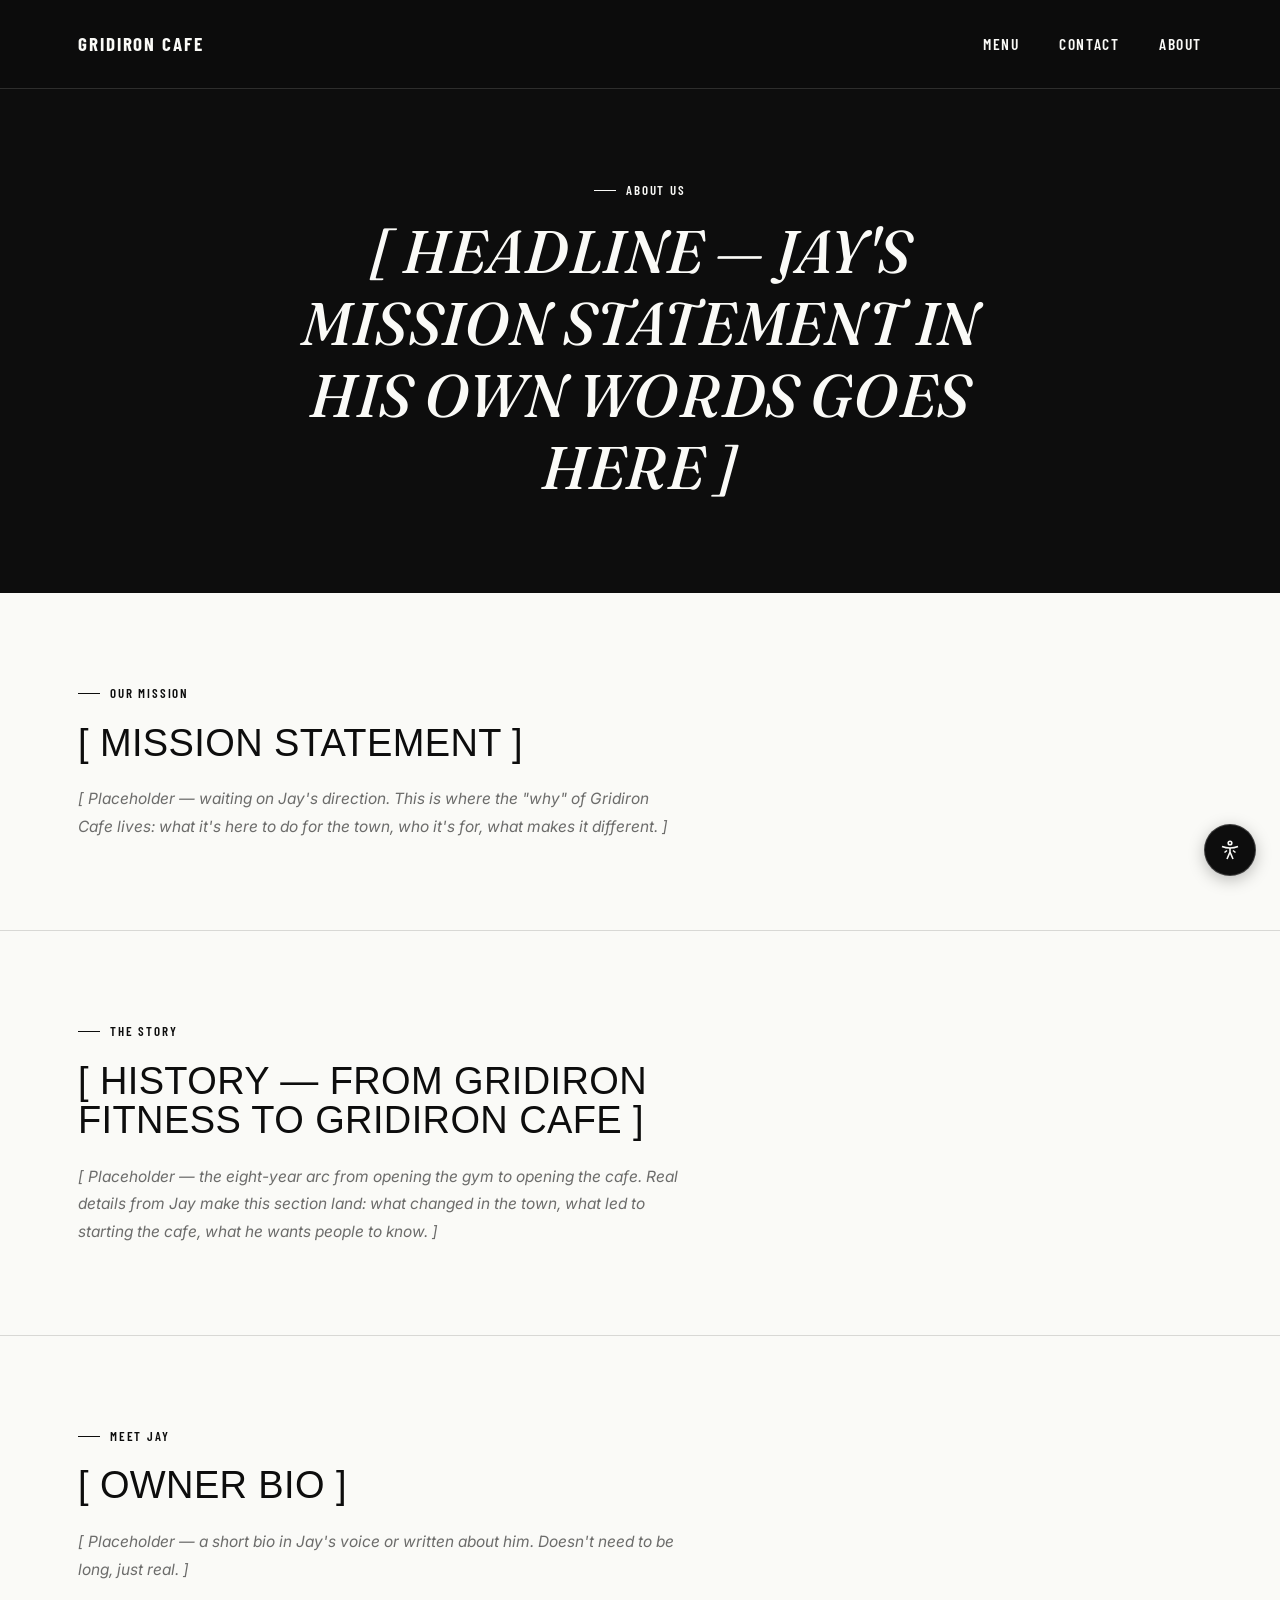
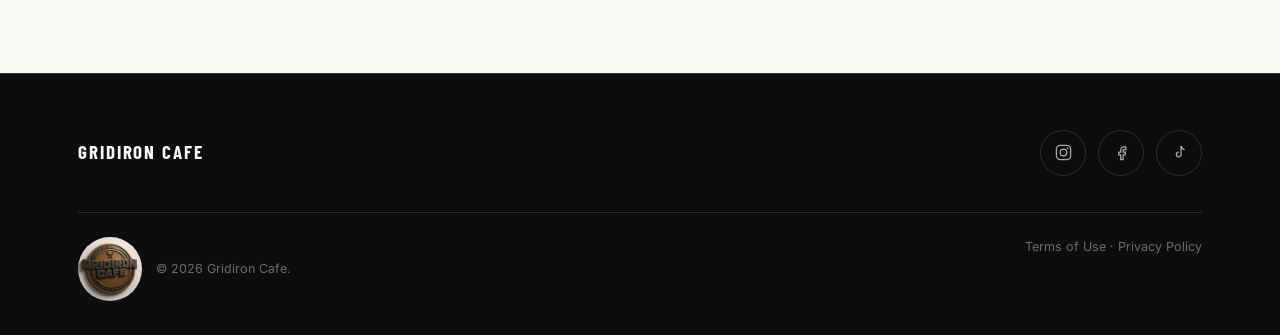
==== commit c5a678f2: "Update" ====
--- a/about.html
+++ b/about.html
@@ -1,181 +1,171 @@
-<!DOCTYPE html>
-<html lang="en">
-<head>
-<meta charset="UTF-8">
-<meta name="viewport" content="width=device-width, initial-scale=1.0">
-<title>About — Gridiron Cafe</title>
-<link rel="preconnect" href="https://fonts.googleapis.com">
-<link href="https://fonts.googleapis.com/css2?family=Fraunces:ital,wght@0,500;1,500&family=Barlow+Condensed:wght@500;600;700&family=Inter:wght@400;500;600&display=swap" rel="stylesheet">
-<link rel="stylesheet" href="styles.css">
-<style>
-  .about-hero{background:var(--black); padding:180px 0 90px; text-align:center;}
-  .about-hero .eyebrow{justify-content:center;}
-  .about-hero h1{font-family:'Fraunces',serif; font-style:italic; font-weight:500; color:var(--white); font-size:clamp(34px,6vw,60px); line-height:1.2; max-width:680px; margin:0 auto;}
-  .about-section{padding:90px 0; border-bottom:1px solid var(--line-light);}
-  .about-section:last-of-type{border-bottom:none;}
-  .about-section .eyebrow{margin-bottom:20px;}
-  .about-section h2{font-size:clamp(26px,4vw,38px); color:var(--ink); margin-bottom:22px; max-width:600px;}
-  .about-section p{font-size:15.5px; color:var(--ink-dim); max-width:600px; line-height:1.75; font-style:italic;}
-</style>
-</head>
-<body>
-
-<nav class="nav nav-min">
-  <div class="nav-inner">
-    <a href="index.html" class="word-mark">Gridiron Cafe</a>
-    <div class="nav-links">
-      <a href="index.html#menu">Menu</a>
-<<<<<<< HEAD
-      <a href="index.html#contact">Contact</a>
-=======
->>>>>>> 2d986bb86e3dd85ea57678093dc93f13b2969d87
-      <a href="about.html">About</a>
-    </div>
-    <button class="burger" aria-label="Menu"><span></span><span></span><span></span></button>
-  </div>
-</nav>
-
-<header class="about-hero">
-  <div class="wrap">
-    <div class="eyebrow on-dark">About Us</div>
-    <h1>[ Headline — Jay's mission statement in his own words goes here ]</h1>
-  </div>
-</header>
-
-<section class="about-section">
-  <div class="wrap">
-    <div class="eyebrow">Our Mission</div>
-    <h2>[ Mission statement ]</h2>
-    <p>[ Placeholder — waiting on Jay's direction. This is where the "why" of Gridiron Cafe lives: what it's here to do for the town, who it's for, what makes it different. ]</p>
-  </div>
-</section>
-
-<section class="about-section">
-  <div class="wrap">
-    <div class="eyebrow">The Story</div>
-    <h2>[ History — from Gridiron Fitness to Gridiron Cafe ]</h2>
-    <p>[ Placeholder — the eight-year arc from opening the gym to opening the cafe. Real details from Jay make this section land: what changed in the town, what led to starting the cafe, what he wants people to know. ]</p>
-  </div>
-</section>
-
-<section class="about-section">
-  <div class="wrap">
-    <div class="eyebrow">Meet Jay</div>
-    <h2>[ Owner bio ]</h2>
-    <p>[ Placeholder — a short bio in Jay's voice or written about him. Doesn't need to be long, just real. ]</p>
-  </div>
-</section>
-
-<footer class="footer">
-  <div class="wrap">
-    <div class="footer-top">
-<<<<<<< HEAD
-      <a href="index.html" class="footer-word-mark">Gridiron Cafe</a>
-=======
-      <a href="index.html" class="logo"><img src="images/logo.png" alt="Gridiron Cafe" style="height:28px; width:auto; filter:brightness(0) invert(1);"></a>
->>>>>>> 2d986bb86e3dd85ea57678093dc93f13b2969d87
-      <div class="social-row">
-        <a href="https://www.instagram.com/gridiron_cafe/" aria-label="Instagram"><svg viewBox="0 0 24 24" width="19" height="19" fill="none" stroke="currentColor" stroke-width="1.6"><rect x="3" y="3" width="18" height="18" rx="5"/><circle cx="12" cy="12" r="4.2"/><circle cx="17.3" cy="6.7" r="1.1" fill="currentColor" stroke="none"/></svg></a>
-        <a href="https://www.facebook.com/GridironNutrition830/" aria-label="Facebook"><svg viewBox="0 0 24 24" width="19" height="19" fill="none" stroke="currentColor" stroke-width="1.6"><path d="M15 8.5h2.5V5H15c-2.2 0-4 1.8-4 4v2.5H8.5V15H11v6h3v-6h2.5l.5-3.5H14V9c0-.3.2-.5.5-.5z"/></svg></a>
-        <a href="https://www.tiktok.com/@gridiron_cafe" aria-label="TikTok"><svg viewBox="0 0 24 24" width="19" height="19" fill="none" stroke="currentColor" stroke-width="1.6"><path d="M14 4v10.5a3 3 0 1 1-3-3"/><path d="M14 4c.5 2.5 2.2 4 4.5 4.3"/></svg></a>
-      </div>
-    </div>
-    <div class="footer-bottom">
-      <span class="footer-badge"><img src="images/badge-icon.png" alt="Gridiron Cafe badge">© 2026 Gridiron Cafe.</span>
-      <span><a href="terms.html" style="color:inherit;">Terms of Use</a> · <a href="privacy.html" style="color:inherit;">Privacy Policy</a></span>
-    </div>
-  </div>
-</footer>
-
-<<<<<<< HEAD
-<button id="a11yBtn" aria-label="Accessibility options" aria-expanded="false" aria-controls="a11yPanel">
-  <svg viewBox="0 0 24 24" width="24" height="24" fill="none" stroke="currentColor" stroke-width="1.6"><circle cx="12" cy="5" r="1.8"/><path d="M4 8.5c2.5 1 5.3 1.5 8 1.5s5.5-.5 8-1.5"/><path d="M12 10v4m0 0l-3 7m3-7l3 7"/><path d="M9 12.5l-2.5 2M15 12.5l2.5 2"/></svg>
-</button>
-<div id="a11yPanel" role="dialog" aria-label="Accessibility options">
-  <h4>Accessibility</h4>
-  <div class="a11y-row">
-    <span>Text size</span>
-    <div class="a11y-btns">
-      <button type="button" data-a11y="text-reset">A</button>
-      <button type="button" data-a11y="text-lg">A+</button>
-      <button type="button" data-a11y="text-xl">A++</button>
-    </div>
-  </div>
-  <button type="button" class="a11y-toggle" data-a11y="contrast">High contrast</button>
-  <button type="button" class="a11y-toggle" data-a11y="underline">Underline links</button>
-  <button type="button" class="a11y-toggle" data-a11y="motion">Pause animations</button>
-  <button type="button" class="a11y-reset" data-a11y="resetall">Reset all</button>
-</div>
-<script>
-(function(){
-  var STORAGE_KEY = 'gridironA11y';
-  var body = document.body;
-  var btn = document.getElementById('a11yBtn');
-  var panel = document.getElementById('a11yPanel');
-  var state = { text: 'reset', contrast: false, underline: false, motion: false };
-
-  function applyState(){
-    body.classList.remove('a11y-text-lg', 'a11y-text-xl');
-    if (state.text === 'lg') body.classList.add('a11y-text-lg');
-    if (state.text === 'xl') body.classList.add('a11y-text-xl');
-    body.classList.toggle('a11y-contrast', state.contrast);
-    body.classList.toggle('a11y-underline', state.underline);
-    body.classList.toggle('a11y-pause-motion', state.motion);
-
-    panel.querySelectorAll('[data-a11y^="text-"]').forEach(function(b){
-      var active = (b.dataset.a11y === 'text-' + state.text) || (b.dataset.a11y === 'text-reset' && state.text === 'reset');
-      b.style.background = active ? 'var(--ink)' : 'var(--off)';
-      b.style.color = active ? 'var(--white)' : 'var(--ink)';
-    });
-    panel.querySelector('[data-a11y="contrast"]').setAttribute('aria-pressed', state.contrast);
-    panel.querySelector('[data-a11y="underline"]').setAttribute('aria-pressed', state.underline);
-    panel.querySelector('[data-a11y="motion"]').setAttribute('aria-pressed', state.motion);
-  }
-
-  function save(){
-    try { localStorage.setItem(STORAGE_KEY, JSON.stringify(state)); } catch(e){}
-  }
-
-  function load(){
-    try {
-      var saved = localStorage.getItem(STORAGE_KEY);
-      if (saved) state = Object.assign(state, JSON.parse(saved));
-    } catch(e){}
-    applyState();
-  }
-
-  btn.addEventListener('click', function(){
-    var open = panel.classList.toggle('open');
-    btn.setAttribute('aria-expanded', open ? 'true' : 'false');
-  });
-
-  document.addEventListener('click', function(e){
-    if (!panel.contains(e.target) && e.target !== btn && !btn.contains(e.target)) {
-      panel.classList.remove('open');
-      btn.setAttribute('aria-expanded', 'false');
-    }
-  });
-
-  panel.querySelectorAll('[data-a11y]').forEach(function(el){
-    el.addEventListener('click', function(){
-      var action = el.dataset.a11y;
-      if (action === 'text-reset') state.text = 'reset';
-      else if (action === 'text-lg') state.text = 'lg';
-      else if (action === 'text-xl') state.text = 'xl';
-      else if (action === 'contrast') state.contrast = !state.contrast;
-      else if (action === 'underline') state.underline = !state.underline;
-      else if (action === 'motion') state.motion = !state.motion;
-      else if (action === 'resetall') state = { text: 'reset', contrast: false, underline: false, motion: false };
-      applyState();
-      save();
-    });
-  });
-
-  load();
-})();
-</script>
-
-=======
->>>>>>> 2d986bb86e3dd85ea57678093dc93f13b2969d87
-</body>
-</html>
+<!DOCTYPE html>
+<html lang="en">
+<head>
+<meta charset="UTF-8">
+<meta name="viewport" content="width=device-width, initial-scale=1.0">
+<title>About — Gridiron Cafe</title>
+<link rel="preconnect" href="https://fonts.googleapis.com">
+<link href="https://fonts.googleapis.com/css2?family=Fraunces:ital,wght@0,500;1,500&family=Barlow+Condensed:wght@500;600;700&family=Inter:wght@400;500;600&display=swap" rel="stylesheet">
+<link rel="stylesheet" href="styles.css">
+<style>
+  .about-hero{background:var(--black); padding:180px 0 90px; text-align:center;}
+  .about-hero .eyebrow{justify-content:center;}
+  .about-hero h1{font-family:'Fraunces',serif; font-style:italic; font-weight:500; color:var(--white); font-size:clamp(34px,6vw,60px); line-height:1.2; max-width:680px; margin:0 auto;}
+  .about-section{padding:90px 0; border-bottom:1px solid var(--line-light);}
+  .about-section:last-of-type{border-bottom:none;}
+  .about-section .eyebrow{margin-bottom:20px;}
+  .about-section h2{font-size:clamp(26px,4vw,38px); color:var(--ink); margin-bottom:22px; max-width:600px;}
+  .about-section p{font-size:15.5px; color:var(--ink-dim); max-width:600px; line-height:1.75; font-style:italic;}
+</style>
+</head>
+<body>
+
+<nav class="nav nav-min">
+  <div class="nav-inner">
+    <a href="index.html" class="word-mark">Gridiron Cafe</a>
+    <div class="nav-links">
+      <a href="index.html#menu">Menu</a>
+      <a href="index.html#contact">Contact</a>
+      <a href="about.html">About</a>
+    </div>
+    <button class="burger" aria-label="Menu"><span></span><span></span><span></span></button>
+  </div>
+</nav>
+
+<header class="about-hero">
+  <div class="wrap">
+    <div class="eyebrow on-dark">About Us</div>
+    <h1>[ Headline — Jay's mission statement in his own words goes here ]</h1>
+  </div>
+</header>
+
+<section class="about-section">
+  <div class="wrap">
+    <div class="eyebrow">Our Mission</div>
+    <h2>[ Mission statement ]</h2>
+    <p>[ Placeholder — waiting on Jay's direction. This is where the "why" of Gridiron Cafe lives: what it's here to do for the town, who it's for, what makes it different. ]</p>
+  </div>
+</section>
+
+<section class="about-section">
+  <div class="wrap">
+    <div class="eyebrow">The Story</div>
+    <h2>[ History — from Gridiron Fitness to Gridiron Cafe ]</h2>
+    <p>[ Placeholder — the eight-year arc from opening the gym to opening the cafe. Real details from Jay make this section land: what changed in the town, what led to starting the cafe, what he wants people to know. ]</p>
+  </div>
+</section>
+
+<section class="about-section">
+  <div class="wrap">
+    <div class="eyebrow">Meet Jay</div>
+    <h2>[ Owner bio ]</h2>
+    <p>[ Placeholder — a short bio in Jay's voice or written about him. Doesn't need to be long, just real. ]</p>
+  </div>
+</section>
+
+<footer class="footer">
+  <div class="wrap">
+    <div class="footer-top">
+      <a href="index.html" class="footer-word-mark">Gridiron Cafe</a>
+      <div class="social-row">
+        <a href="https://www.instagram.com/gridiron_cafe/" aria-label="Instagram"><svg viewBox="0 0 24 24" width="19" height="19" fill="none" stroke="currentColor" stroke-width="1.6"><rect x="3" y="3" width="18" height="18" rx="5"/><circle cx="12" cy="12" r="4.2"/><circle cx="17.3" cy="6.7" r="1.1" fill="currentColor" stroke="none"/></svg></a>
+        <a href="https://www.facebook.com/GridironNutrition830/" aria-label="Facebook"><svg viewBox="0 0 24 24" width="19" height="19" fill="none" stroke="currentColor" stroke-width="1.6"><path d="M15 8.5h2.5V5H15c-2.2 0-4 1.8-4 4v2.5H8.5V15H11v6h3v-6h2.5l.5-3.5H14V9c0-.3.2-.5.5-.5z"/></svg></a>
+        <a href="https://www.tiktok.com/@gridiron_cafe" aria-label="TikTok"><svg viewBox="0 0 24 24" width="19" height="19" fill="none" stroke="currentColor" stroke-width="1.6"><path d="M14 4v10.5a3 3 0 1 1-3-3"/><path d="M14 4c.5 2.5 2.2 4 4.5 4.3"/></svg></a>
+      </div>
+    </div>
+    <div class="footer-bottom">
+      <span class="footer-badge"><img src="images/badge-icon.png" alt="Gridiron Cafe badge">© 2026 Gridiron Cafe.</span>
+      <span><a href="terms.html" style="color:inherit;">Terms of Use</a> · <a href="privacy.html" style="color:inherit;">Privacy Policy</a></span>
+    </div>
+  </div>
+</footer>
+
+<button id="a11yBtn" aria-label="Accessibility options" aria-expanded="false" aria-controls="a11yPanel">
+  <svg viewBox="0 0 24 24" width="24" height="24" fill="none" stroke="currentColor" stroke-width="1.6"><circle cx="12" cy="5" r="1.8"/><path d="M4 8.5c2.5 1 5.3 1.5 8 1.5s5.5-.5 8-1.5"/><path d="M12 10v4m0 0l-3 7m3-7l3 7"/><path d="M9 12.5l-2.5 2M15 12.5l2.5 2"/></svg>
+</button>
+<div id="a11yPanel" role="dialog" aria-label="Accessibility options">
+  <h4>Accessibility</h4>
+  <div class="a11y-row">
+    <span>Text size</span>
+    <div class="a11y-btns">
+      <button type="button" data-a11y="text-reset">A</button>
+      <button type="button" data-a11y="text-lg">A+</button>
+      <button type="button" data-a11y="text-xl">A++</button>
+    </div>
+  </div>
+  <button type="button" class="a11y-toggle" data-a11y="contrast">High contrast</button>
+  <button type="button" class="a11y-toggle" data-a11y="underline">Underline links</button>
+  <button type="button" class="a11y-toggle" data-a11y="motion">Pause animations</button>
+  <button type="button" class="a11y-reset" data-a11y="resetall">Reset all</button>
+</div>
+<script>
+(function(){
+  var STORAGE_KEY = 'gridironA11y';
+  var body = document.body;
+  var btn = document.getElementById('a11yBtn');
+  var panel = document.getElementById('a11yPanel');
+  var state = { text: 'reset', contrast: false, underline: false, motion: false };
+
+  function applyState(){
+    body.classList.remove('a11y-text-lg', 'a11y-text-xl');
+    if (state.text === 'lg') body.classList.add('a11y-text-lg');
+    if (state.text === 'xl') body.classList.add('a11y-text-xl');
+    body.classList.toggle('a11y-contrast', state.contrast);
+    body.classList.toggle('a11y-underline', state.underline);
+    body.classList.toggle('a11y-pause-motion', state.motion);
+
+    panel.querySelectorAll('[data-a11y^="text-"]').forEach(function(b){
+      var active = (b.dataset.a11y === 'text-' + state.text) || (b.dataset.a11y === 'text-reset' && state.text === 'reset');
+      b.style.background = active ? 'var(--ink)' : 'var(--off)';
+      b.style.color = active ? 'var(--white)' : 'var(--ink)';
+    });
+    panel.querySelector('[data-a11y="contrast"]').setAttribute('aria-pressed', state.contrast);
+    panel.querySelector('[data-a11y="underline"]').setAttribute('aria-pressed', state.underline);
+    panel.querySelector('[data-a11y="motion"]').setAttribute('aria-pressed', state.motion);
+  }
+
+  function save(){
+    try { localStorage.setItem(STORAGE_KEY, JSON.stringify(state)); } catch(e){}
+  }
+
+  function load(){
+    try {
+      var saved = localStorage.getItem(STORAGE_KEY);
+      if (saved) state = Object.assign(state, JSON.parse(saved));
+    } catch(e){}
+    applyState();
+  }
+
+  btn.addEventListener('click', function(){
+    var open = panel.classList.toggle('open');
+    btn.setAttribute('aria-expanded', open ? 'true' : 'false');
+  });
+
+  document.addEventListener('click', function(e){
+    if (!panel.contains(e.target) && e.target !== btn && !btn.contains(e.target)) {
+      panel.classList.remove('open');
+      btn.setAttribute('aria-expanded', 'false');
+    }
+  });
+
+  panel.querySelectorAll('[data-a11y]').forEach(function(el){
+    el.addEventListener('click', function(){
+      var action = el.dataset.a11y;
+      if (action === 'text-reset') state.text = 'reset';
+      else if (action === 'text-lg') state.text = 'lg';
+      else if (action === 'text-xl') state.text = 'xl';
+      else if (action === 'contrast') state.contrast = !state.contrast;
+      else if (action === 'underline') state.underline = !state.underline;
+      else if (action === 'motion') state.motion = !state.motion;
+      else if (action === 'resetall') state = { text: 'reset', contrast: false, underline: false, motion: false };
+      applyState();
+      save();
+    });
+  });
+
+  load();
+})();
+</script>
+
+</body>
+</html>
--- a/styles.css
+++ b/styles.css
@@ -1,377 +1,368 @@
-/* ============================================
-   GRIDIRON CAFE — design tokens
-   Strict black & white per Jay. Personality comes
-   from type scale, contrast, and photography —
-   not color.
-   ============================================ */
-:root{
-  --black:#0D0D0D;
-  --black-2:#171717;
-  --black-3:#1F1F1F;
-  --white:#FAFAF7;
-  --white-dim:rgba(250,250,247,0.66);
-  --off:#F0EFEA;
-  --ink:#0D0D0D;
-  --ink-dim:rgba(13,13,13,0.6);
-  --line-dark:rgba(250,250,247,0.14);
-  --line-light:rgba(13,13,13,0.14);
-}
-
-*{box-sizing:border-box; margin:0; padding:0;}
-html{scroll-behavior:smooth;}
-body{
-  font-family:'Inter',sans-serif;
-  background:var(--white);
-  color:var(--ink);
-  line-height:1.6;
-  -webkit-font-smoothing:antialiased;
-}
-img{max-width:100%; display:block;}
-a{text-decoration:none; color:inherit;}
-ul{list-style:none;}
-.wrap{max-width:1180px; margin:0 auto; padding:0 28px;}
-
-.eyebrow{
-  font-family:'Barlow Condensed',sans-serif; font-weight:600;
-  text-transform:uppercase; letter-spacing:0.14em; font-size:13px;
-  color:var(--ink); margin-bottom:14px; display:flex; align-items:center; gap:10px;
-}
-.eyebrow::before{content:''; width:22px; height:1px; background:var(--ink);}
-.eyebrow.on-dark{color:var(--white);}
-.eyebrow.on-dark::before{background:var(--white);}
-
-h1,h2,h3,h4{font-family:'Anton',sans-serif; font-weight:400; text-transform:uppercase; letter-spacing:0.01em; line-height:1.05;}
-
-.btn{
-  display:inline-flex; align-items:center; justify-content:center; gap:8px;
-  padding:15px 28px; border:1.5px solid transparent; border-radius:2px;
-  font-family:'Barlow Condensed',sans-serif; font-weight:600; text-transform:uppercase; letter-spacing:0.07em; font-size:15px;
-  cursor:pointer; transition:all .18s ease;
-}
-.btn-solid-black{background:var(--black); color:var(--white); border-color:var(--black);}
-.btn-solid-black:hover{background:transparent; color:var(--black); border-color:var(--black);}
-.btn-solid-white{background:var(--white); color:var(--black); border-color:var(--white);}
-.btn-solid-white:hover{background:transparent; color:var(--white);}
-.btn-outline-dark{border-color:var(--ink); color:var(--ink); background:transparent;}
-.btn-outline-dark:hover{background:var(--ink); color:var(--white);}
-.btn-outline-light{border-color:var(--white); color:var(--white); background:transparent;}
-.btn-outline-light:hover{background:var(--white); color:var(--black);}
-
-/* ---------- NAV ---------- */
-.nav{
-  position:fixed; top:0; left:0; right:0; z-index:300;
-  background:rgba(13,13,13,0.94); backdrop-filter:blur(8px);
-  border-bottom:1px solid var(--line-dark);
-}
-.nav-inner{
-  max-width:1180px; margin:0 auto; padding:0 28px;
-  display:flex; align-items:center; justify-content:space-between; height:76px;
-}
-.logo{font-family:'Anton',sans-serif; font-size:20px; color:var(--white); letter-spacing:0.02em;}
-.nav-links{display:none; align-items:center; gap:34px;}
-.nav-links a{
-  font-family:'Barlow Condensed',sans-serif; font-weight:600; text-transform:uppercase; letter-spacing:0.08em; font-size:14px;
-  color:var(--white-dim); transition:color .15s ease;
-}
-.nav-links a:hover{color:var(--white);}
-.burger{display:flex; flex-direction:column; gap:5px; background:none; border:none; cursor:pointer; padding:6px;}
-.burger span{width:22px; height:2px; background:var(--white);}
-@media(min-width:900px){
-  .nav-links{display:flex;}
-  .burger{display:none;}
-}
-
-/* Location switcher pill */
-.loc-switch{
-  display:inline-flex; background:var(--black-2); border:1px solid var(--line-dark);
-  border-radius:100px; padding:4px;
-}
-.loc-switch button{
-  border:none; background:none; cursor:pointer;
-  font-family:'Barlow Condensed',sans-serif; font-weight:600; text-transform:uppercase; letter-spacing:0.06em; font-size:12.5px;
-  color:var(--white-dim); padding:8px 16px; border-radius:100px; transition:all .18s ease;
-}
-.loc-switch button.active{background:var(--white); color:var(--black);}
-
-/* ---------- HERO ---------- */
-.hero{
-  position:relative; min-height:100vh; display:flex; align-items:flex-end;
-  padding:140px 0 80px;
-}
-.hero-photo-slot{
-  position:absolute; inset:0; z-index:0;
-  background:#1A1A1A;
-  display:flex; align-items:center; justify-content:center;
-}
-.hero-photo-slot .ph-label{
-  font-family:'Barlow Condensed',sans-serif; text-transform:uppercase; letter-spacing:0.1em;
-  color:rgba(250,250,247,0.32); font-size:14px; text-align:center; line-height:1.6;
-}
-.hero-overlay{position:absolute; inset:0; z-index:1; background:linear-gradient(180deg, rgba(13,13,13,0.3) 0%, rgba(13,13,13,0.5) 45%, rgba(13,13,13,0.96) 100%);}
-.hero-content{position:relative; z-index:2; max-width:1180px; margin:0 auto; padding:0 28px; width:100%;}
-.hero h1{
-  font-size:clamp(42px, 8vw, 92px); color:var(--white); max-width:820px; margin-bottom:20px;
-}
-.hero-sub{
-  font-size:17px; color:var(--white-dim); max-width:520px; margin-bottom:38px; line-height:1.65;
-}
-.hero-ctas{display:flex; flex-wrap:wrap; gap:14px;}
-
-/* ---------- TICKER ---------- */
-.ticker-strip{
-  background:var(--black); overflow:hidden; white-space:nowrap; padding:14px 0;
-  border-top:1px solid var(--line-dark); border-bottom:1px solid var(--line-dark);
-}
-.ticker-track{display:inline-block; animation:ticker 32s linear infinite;}
-.ticker-track span{
-  font-family:'Barlow Condensed',sans-serif; font-weight:600; text-transform:uppercase; letter-spacing:0.08em; font-size:14.5px;
-  color:var(--white); margin-right:48px;
-}
-.ticker-track span::after{content:'●'; margin-left:48px; font-size:7px; vertical-align:middle; opacity:0.5;}
-@keyframes ticker{ from{transform:translateX(0);} to{transform:translateX(-50%);} }
-@media(prefers-reduced-motion:reduce){ .ticker-track{animation:none;} }
-
-/* ---------- STORY (full-bleed) ---------- */
-.story-full{
-  position:relative; min-height:64vh; display:flex; align-items:center;
-  background-size:cover; background-position:center;
-}
-.story-full-inner{max-width:560px;}
-.story-full h2{font-size:clamp(30px,4.5vw,48px); color:var(--white); margin-bottom:22px;}
-.story-full p{color:var(--white-dim); font-size:16px; line-height:1.7;}
-
-/* ---------- MENU PREVIEW ---------- */
-.menu-preview{padding:120px 0; background:var(--white);}
-.section-head{max-width:640px; margin-bottom:60px;}
-.section-head h2{font-size:clamp(30px,4.2vw,44px); color:var(--ink); margin-bottom:16px;}
-.section-head p{color:var(--ink-dim); font-size:16px;}
-.menu-grid{display:grid; grid-template-columns:1fr; gap:2px;}
-@media(min-width:640px){ .menu-grid{grid-template-columns:repeat(2,1fr);} }
-@media(min-width:960px){ .menu-grid{grid-template-columns:repeat(4,1fr);} }
-.menu-tile{
-  position:relative; display:block; aspect-ratio:3/4; overflow:hidden;
-  background-size:cover; background-position:center;
-  filter:grayscale(20%);
-  transition:filter .3s ease;
-}
-.menu-tile:hover{filter:grayscale(0%);}
-.menu-tile::after{
-  content:''; position:absolute; inset:0;
-  background:linear-gradient(180deg, rgba(13,13,13,0) 40%, rgba(13,13,13,0.88) 100%);
-  transition:background .3s ease;
-}
-.menu-tile:hover::after{background:linear-gradient(180deg, rgba(13,13,13,0.1) 20%, rgba(13,13,13,0.92) 100%);}
-.tile-num{
-  position:absolute; top:16px; left:16px; z-index:2;
-  font-family:'Barlow Condensed',sans-serif; font-weight:600; font-size:13px; letter-spacing:0.08em;
-  color:rgba(250,250,247,0.85);
-}
-.tile-text{position:absolute; left:0; right:0; bottom:0; z-index:2; padding:20px;}
-.tile-text h3{font-size:19px; color:var(--white); margin-bottom:6px;}
-.tile-text p{font-size:12.5px; color:rgba(250,250,247,0.72); line-height:1.5;}
-.menu-tile-empty{
-  background:var(--off); display:flex; flex-direction:column; justify-content:center; padding:20px;
-}
-.menu-cta-row{margin-top:52px; display:flex; justify-content:center;}
-
-/* ---------- GALLERY ---------- */
-.gallery{padding:0 0 120px; background:var(--white);}
-.gallery-grid{
-  display:grid; grid-template-columns:repeat(2,1fr); gap:2px;
-}
-@media(min-width:640px){ .gallery-grid{grid-template-columns:repeat(3,1fr);} }
-.gallery-grid img{
-  width:100%; height:100%; aspect-ratio:1/1; object-fit:cover; display:block;
-  filter:grayscale(15%); transition:filter .25s ease, transform .25s ease;
-}
-.gallery-grid img:hover{filter:grayscale(0%); transform:scale(1.02);}
-
-/* ---------- LOCATIONS ---------- */
-.locations{padding:120px 0; color:var(--white); position:relative;}
-
-/* ---------- ROUTE STRIP ---------- */
-.route-strip{display:flex; align-items:flex-start; margin-bottom:48px;}
-.route-stop{
-  background:none; border:none; cursor:pointer; flex:0 0 auto;
-  display:flex; flex-direction:column; align-items:center; gap:8px;
-  font-family:'Barlow Condensed',sans-serif; color:var(--white-dim); transition:color .2s ease;
-}
-.route-stop .dot{width:12px; height:12px; border-radius:50%; border:1.5px solid var(--white-dim); background:transparent; transition:all .2s ease;}
-.route-stop.active .dot{background:var(--white); border-color:var(--white); box-shadow:0 0 0 4px rgba(250,250,247,0.15);}
-.route-stop.active{color:var(--white);}
-.route-stop .stop-label{font-weight:600; text-transform:uppercase; letter-spacing:0.06em; font-size:15px;}
-.route-stop .stop-sub{font-size:11px; text-transform:uppercase; letter-spacing:0.08em; color:var(--white-dim); opacity:0.7;}
-.route-line{flex:1; position:relative; height:1px; margin:6px 18px 0; background-image:repeating-linear-gradient(90deg, rgba(250,250,247,0.35) 0 6px, transparent 6px 13px);}
-.route-distance{
-  position:absolute; top:-9px; left:50%; transform:translateX(-50%);
-  font-family:'Barlow Condensed',sans-serif; font-size:10.5px; letter-spacing:0.08em; font-weight:600;
-  color:var(--white-dim); white-space:nowrap; padding:0 10px;
-}
-
-/* ---------- LOC DISPLAY (single swapping panel) ---------- */
-.loc-display{
-  display:grid; grid-template-columns:1fr; background:var(--black-2); border:1px solid var(--line-dark);
-}
-@media(min-width:800px){ .loc-display{grid-template-columns:1.15fr 1fr;} }
-.loc-photo{aspect-ratio:4/3; overflow:hidden;}
-@media(min-width:800px){ .loc-photo{aspect-ratio:auto; min-height:420px;} }
-.loc-photo img{width:100%; height:100%; object-fit:cover; display:block; transition:opacity .25s ease;}
-.loc-info{padding:44px 40px; display:flex; flex-direction:column; justify-content:center; transition:opacity .2s ease;}
-.loc-info .tag{
-  font-family:'Barlow Condensed',sans-serif; font-weight:600; text-transform:uppercase; letter-spacing:0.1em; font-size:12px;
-  color:var(--white-dim); margin-bottom:14px; display:inline-block;
-}
-.loc-info h3{font-size:28px; color:var(--white); margin-bottom:6px;}
-.loc-info .addr{color:var(--white-dim); font-size:14.5px; margin-bottom:22px;}
-.loc-info .hours-row{display:flex; justify-content:space-between; font-size:13.5px; padding:7px 0; border-top:1px solid var(--line-dark); color:var(--white-dim);}
-.loc-info .hours-row:first-of-type{border-top:none;}
-.loc-info .loc-actions{display:flex; gap:12px; margin-top:26px; flex-wrap:wrap;}
-
-/* ---------- MINIMAL NAV VARIANT ---------- */
-.nav-min .nav-inner{height:88px;}
-.nav-min .word-mark{
-  color:var(--white); font-family:'Barlow Condensed',sans-serif; font-weight:700;
-  text-transform:uppercase; letter-spacing:0.1em; font-size:19px;
-}
-.nav-min .nav-links{gap:40px;}
-.nav-min .nav-links a{font-weight:600; letter-spacing:0.1em; font-size:15.5px; color:var(--white);}
-
-/* ---------- MINIMAL HERO VARIANT ---------- */
-.hero-min{
-<<<<<<< HEAD
-  min-height:clamp(560px, 100vh, 880px); display:flex; flex-direction:column;
-=======
-  min-height:100vh; display:flex; flex-direction:column;
->>>>>>> 2d986bb86e3dd85ea57678093dc93f13b2969d87
-  padding:0;
-}
-.hero-overlay-fade{
-  background:linear-gradient(180deg, rgba(13,13,13,0.25) 0%, rgba(13,13,13,0.5) 45%, rgba(13,13,13,0.93) 78%, rgba(13,13,13,0.97) 100%);
-}
-.hero-min-content{
-  position:relative; z-index:2; flex:1; display:flex; align-items:center; justify-content:center;
-  text-align:center; padding:40px 28px;
-}
-.hero-min-content .tagline{
-  font-family:'Fraunces',serif; font-style:italic; font-weight:500; color:var(--white);
-  font-size:clamp(32px,6vw,58px); line-height:1.25; max-width:640px; margin:0;
-}
-
-/* ---------- ONE MENU, TWO LOCATIONS ---------- */
-.menu-locations{background:var(--white); padding:110px 0 90px;}
-.ml-heading{font-size:clamp(32px,5vw,52px); color:var(--ink); margin:6px 0 14px;}
-.ml-sub{color:var(--ink-dim); font-size:16px; margin-bottom:44px; max-width:460px;}
-
-.loc-toggle{display:inline-flex; background:var(--off); border:1px solid var(--line-light); border-radius:100px; padding:4px; margin-bottom:36px;}
-.loc-toggle button{
-  border:none; background:none; cursor:pointer;
-  font-family:'Barlow Condensed',sans-serif; font-weight:600; text-transform:uppercase; letter-spacing:0.06em; font-size:13.5px;
-  color:var(--ink-dim); padding:9px 20px; border-radius:100px; transition:all .18s ease;
-}
-.loc-toggle button.active{background:var(--ink); color:var(--white);}
-
-.loc-banner{
-  display:grid; grid-template-columns:1fr; border:1px solid var(--line-light); margin-bottom:70px;
-}
-@media(min-width:760px){ .loc-banner{grid-template-columns:1.2fr 1fr;} }
-.loc-banner-photos{display:grid; grid-template-columns:1fr 1fr;}
-.loc-banner-photos.single{grid-template-columns:1fr;}
-.loc-banner-photos img{width:100%; height:100%; min-height:190px; object-fit:cover; display:block; transition:opacity .25s ease;}
-.loc-banner-info{padding:36px 40px; display:flex; flex-direction:column; justify-content:center; transition:opacity .2s ease;}
-.loc-banner-info .tag{font-family:'Barlow Condensed',sans-serif; font-weight:600; text-transform:uppercase; letter-spacing:0.1em; font-size:12px; color:var(--ink-dim); margin-bottom:10px;}
-.loc-banner-info p{font-size:15px; color:var(--ink); margin-bottom:18px;}
-.loc-banner-info .hours-row{display:flex; justify-content:space-between; font-size:13.5px; padding:7px 0; border-top:1px solid var(--line-light); color:var(--ink-dim);}
-.loc-banner-info .hours-row:first-of-type{border-top:none;}
-.loc-banner-info .btn{margin-top:22px; align-self:flex-start;}
-
-.menu-conveyor{overflow:hidden; margin-bottom:70px; margin-left:calc(50% - 50vw); margin-right:calc(50% - 50vw);}
-.conveyor-track{display:flex; gap:16px; width:max-content; animation:conveyor 34s linear infinite; padding:0 28px;}
-.menu-conveyor:hover .conveyor-track{animation-play-state:paused;}
-.cv-item{flex-shrink:0; width:190px;}
-.cv-item img{width:100%; height:190px; object-fit:cover; display:block; filter:grayscale(15%); transition:filter .25s ease;}
-.cv-item:hover img{filter:grayscale(0%);}
-.cv-item p{
-  font-family:'Barlow Condensed',sans-serif; font-weight:600; text-transform:uppercase; letter-spacing:0.06em;
-  font-size:12.5px; color:var(--ink-dim); margin-top:10px;
-}
-@keyframes conveyor{ from{transform:translateX(0);} to{transform:translateX(-50%);} }
-@media(prefers-reduced-motion:reduce){ .conveyor-track{animation:none;} }
-
-.menu-full{display:grid; grid-template-columns:1fr; gap:44px;}
-@media(min-width:680px){ .menu-full{grid-template-columns:1fr 1fr;} }
-@media(min-width:1020px){ .menu-full{grid-template-columns:1fr 1fr 1fr;} }
-.menu-col-block h3{font-size:19px; color:var(--ink); margin-bottom:16px; font-family:'Barlow Condensed',sans-serif; font-weight:700; text-transform:uppercase; letter-spacing:0.04em;}
-.menu-line{display:flex; justify-content:space-between; gap:12px; font-size:14.5px; color:var(--ink); padding:7px 0; border-top:1px solid var(--line-light);}
-.menu-line:first-of-type{border-top:none;}
-.menu-line span:last-child{color:var(--ink-dim); white-space:nowrap;}
-.menu-note{font-size:12.5px; color:var(--ink-dim); margin-top:12px; line-height:1.6;}
-.menu-disclaimer{margin-top:60px; font-size:12.5px; color:var(--ink-dim); text-align:center;}
-
-/* ---------- FOOTER ---------- */
-.footer{background:var(--black); color:var(--white-dim); padding:56px 0 34px; border-top:1px solid var(--line-dark);}
-.footer-top{display:flex; flex-wrap:wrap; justify-content:space-between; gap:30px; align-items:center; margin-bottom:36px;}
-.footer .logo{font-size:18px;}
-.social-row{display:flex; gap:12px;}
-.social-row a{
-  width:46px; height:46px; border-radius:50%; border:1px solid var(--line-dark);
-  display:flex; align-items:center; justify-content:center; transition:all .18s ease;
-  color:var(--white-dim);
-}
-.social-row a:hover{background:var(--white); border-color:var(--white); color:var(--black);}
-<<<<<<< HEAD
-.footer-word-mark{
-  color:var(--white); font-family:'Barlow Condensed',sans-serif; font-weight:700;
-  text-transform:uppercase; letter-spacing:0.1em; font-size:19px;
-}
-.footer-badge{display:inline-flex; align-items:center; gap:14px;}
-.footer-badge img{height:64px; width:64px; border-radius:50%;}
-=======
-.footer-badge{display:inline-flex; align-items:center; gap:12px;}
-.footer-badge img{height:46px; width:46px; border-radius:50%;}
->>>>>>> 2d986bb86e3dd85ea57678093dc93f13b2969d87
-.footer-bottom{font-size:12.5px; color:rgba(250,250,247,0.4); display:flex; flex-wrap:wrap; justify-content:space-between; gap:12px; border-top:1px solid var(--line-dark); padding-top:24px;}
-
-/* ---------- ACCESSIBILITY WIDGET ---------- */
-#a11yBtn{
-  position:fixed; bottom:24px; right:24px; z-index:500;
-  width:52px; height:52px; border-radius:50%;
-  background:var(--black); border:1px solid rgba(250,250,247,0.2); color:var(--white);
-  display:flex; align-items:center; justify-content:center; cursor:pointer;
-  box-shadow:0 4px 16px rgba(0,0,0,0.25); transition:transform .15s ease;
-}
-#a11yBtn:hover{transform:scale(1.06);}
-#a11yPanel{
-  position:fixed; bottom:88px; right:24px; z-index:500; width:250px;
-  background:var(--white); color:var(--ink); border:1px solid var(--line-light); border-radius:12px;
-  padding:18px; box-shadow:0 10px 30px rgba(0,0,0,0.22);
-  display:none;
-}
-#a11yPanel.open{display:block;}
-#a11yPanel h4{
-  font-family:'Barlow Condensed',sans-serif; font-weight:700; text-transform:uppercase; letter-spacing:0.06em;
-  font-size:14px; color:var(--ink); margin-bottom:14px;
-}
-.a11y-row{display:flex; align-items:center; justify-content:space-between; margin-bottom:12px; font-size:13.5px; color:var(--ink-dim);}
-.a11y-btns{display:flex; gap:6px;}
-.a11y-btns button{
-  width:30px; height:30px; border:1px solid var(--line-light); background:var(--off);
-  border-radius:6px; cursor:pointer; font-size:12px; font-weight:600; color:var(--ink);
-}
-.a11y-toggle{
-  display:block; width:100%; text-align:left; padding:9px 10px; margin-bottom:8px;
-  border:1px solid var(--line-light); background:var(--off); border-radius:6px; cursor:pointer;
-  font-size:13.5px; color:var(--ink); font-family:'Inter',sans-serif;
-}
-.a11y-toggle[aria-pressed="true"]{background:var(--ink); color:var(--white);}
-.a11y-reset{
-  display:block; width:100%; text-align:center; padding:9px 10px; margin-top:6px;
-  border:none; background:none; text-decoration:underline; cursor:pointer;
-  font-size:12.5px; color:var(--ink-dim); font-family:'Inter',sans-serif;
-}
-
-body.a11y-text-lg{zoom:1.15;}
-body.a11y-text-xl{zoom:1.3;}
-body.a11y-contrast{--ink-dim:var(--ink); --white-dim:var(--white);}
-body.a11y-underline a[href]{text-decoration:underline !important;}
-body.a11y-pause-motion .ticker-track,
-body.a11y-pause-motion .conveyor-track{animation-play-state:paused !important;}
+/* ============================================
+   GRIDIRON CAFE — design tokens
+   Strict black & white per Jay. Personality comes
+   from type scale, contrast, and photography —
+   not color.
+   ============================================ */
+:root{
+  --black:#0D0D0D;
+  --black-2:#171717;
+  --black-3:#1F1F1F;
+  --white:#FAFAF7;
+  --white-dim:rgba(250,250,247,0.66);
+  --off:#F0EFEA;
+  --ink:#0D0D0D;
+  --ink-dim:rgba(13,13,13,0.6);
+  --line-dark:rgba(250,250,247,0.14);
+  --line-light:rgba(13,13,13,0.14);
+}
+
+*{box-sizing:border-box; margin:0; padding:0;}
+html{scroll-behavior:smooth;}
+body{
+  font-family:'Inter',sans-serif;
+  background:var(--white);
+  color:var(--ink);
+  line-height:1.6;
+  -webkit-font-smoothing:antialiased;
+}
+img{max-width:100%; display:block;}
+a{text-decoration:none; color:inherit;}
+ul{list-style:none;}
+.wrap{max-width:1180px; margin:0 auto; padding:0 28px;}
+
+.eyebrow{
+  font-family:'Barlow Condensed',sans-serif; font-weight:600;
+  text-transform:uppercase; letter-spacing:0.14em; font-size:13px;
+  color:var(--ink); margin-bottom:14px; display:flex; align-items:center; gap:10px;
+}
+.eyebrow::before{content:''; width:22px; height:1px; background:var(--ink);}
+.eyebrow.on-dark{color:var(--white);}
+.eyebrow.on-dark::before{background:var(--white);}
+
+h1,h2,h3,h4{font-family:'Anton',sans-serif; font-weight:400; text-transform:uppercase; letter-spacing:0.01em; line-height:1.05;}
+
+.btn{
+  display:inline-flex; align-items:center; justify-content:center; gap:8px;
+  padding:15px 28px; border:1.5px solid transparent; border-radius:2px;
+  font-family:'Barlow Condensed',sans-serif; font-weight:600; text-transform:uppercase; letter-spacing:0.07em; font-size:15px;
+  cursor:pointer; transition:all .18s ease;
+}
+.btn-solid-black{background:var(--black); color:var(--white); border-color:var(--black);}
+.btn-solid-black:hover{background:transparent; color:var(--black); border-color:var(--black);}
+.btn-solid-white{background:var(--white); color:var(--black); border-color:var(--white);}
+.btn-solid-white:hover{background:transparent; color:var(--white);}
+.btn-outline-dark{border-color:var(--ink); color:var(--ink); background:transparent;}
+.btn-outline-dark:hover{background:var(--ink); color:var(--white);}
+.btn-outline-light{border-color:var(--white); color:var(--white); background:transparent;}
+.btn-outline-light:hover{background:var(--white); color:var(--black);}
+
+/* ---------- NAV ---------- */
+.nav{
+  position:fixed; top:0; left:0; right:0; z-index:300;
+  background:rgba(13,13,13,0.94); backdrop-filter:blur(8px);
+  border-bottom:1px solid var(--line-dark);
+}
+.nav-inner{
+  max-width:1180px; margin:0 auto; padding:0 28px;
+  display:flex; align-items:center; justify-content:space-between; height:76px;
+}
+.logo{font-family:'Anton',sans-serif; font-size:20px; color:var(--white); letter-spacing:0.02em;}
+.nav-links{display:none; align-items:center; gap:34px;}
+.nav-links a{
+  font-family:'Barlow Condensed',sans-serif; font-weight:600; text-transform:uppercase; letter-spacing:0.08em; font-size:14px;
+  color:var(--white-dim); transition:color .15s ease;
+}
+.nav-links a:hover{color:var(--white);}
+.burger{display:flex; flex-direction:column; gap:5px; background:none; border:none; cursor:pointer; padding:6px;}
+.burger span{width:22px; height:2px; background:var(--white);}
+@media(min-width:900px){
+  .nav-links{display:flex;}
+  .burger{display:none;}
+}
+
+/* Location switcher pill */
+.loc-switch{
+  display:inline-flex; background:var(--black-2); border:1px solid var(--line-dark);
+  border-radius:100px; padding:4px;
+}
+.loc-switch button{
+  border:none; background:none; cursor:pointer;
+  font-family:'Barlow Condensed',sans-serif; font-weight:600; text-transform:uppercase; letter-spacing:0.06em; font-size:12.5px;
+  color:var(--white-dim); padding:8px 16px; border-radius:100px; transition:all .18s ease;
+}
+.loc-switch button.active{background:var(--white); color:var(--black);}
+
+/* ---------- HERO ---------- */
+.hero{
+  position:relative; min-height:100vh; display:flex; align-items:flex-end;
+  padding:140px 0 80px;
+}
+.hero-photo-slot{
+  position:absolute; inset:0; z-index:0;
+  background:#1A1A1A;
+  display:flex; align-items:center; justify-content:center;
+}
+.hero-photo-slot .ph-label{
+  font-family:'Barlow Condensed',sans-serif; text-transform:uppercase; letter-spacing:0.1em;
+  color:rgba(250,250,247,0.32); font-size:14px; text-align:center; line-height:1.6;
+}
+.hero-overlay{position:absolute; inset:0; z-index:1; background:linear-gradient(180deg, rgba(13,13,13,0.3) 0%, rgba(13,13,13,0.5) 45%, rgba(13,13,13,0.96) 100%);}
+.hero-content{position:relative; z-index:2; max-width:1180px; margin:0 auto; padding:0 28px; width:100%;}
+.hero h1{
+  font-size:clamp(42px, 8vw, 92px); color:var(--white); max-width:820px; margin-bottom:20px;
+}
+.hero-sub{
+  font-size:17px; color:var(--white-dim); max-width:520px; margin-bottom:38px; line-height:1.65;
+}
+.hero-ctas{display:flex; flex-wrap:wrap; gap:14px;}
+
+/* ---------- TICKER ---------- */
+.ticker-strip{
+  background:var(--black); overflow:hidden; white-space:nowrap; padding:14px 0;
+  border-top:1px solid var(--line-dark); border-bottom:1px solid var(--line-dark);
+}
+.ticker-track{display:inline-block; animation:ticker 32s linear infinite;}
+.ticker-track span{
+  font-family:'Barlow Condensed',sans-serif; font-weight:600; text-transform:uppercase; letter-spacing:0.08em; font-size:14.5px;
+  color:var(--white); margin-right:48px;
+}
+.ticker-track span::after{content:'●'; margin-left:48px; font-size:7px; vertical-align:middle; opacity:0.5;}
+@keyframes ticker{ from{transform:translateX(0);} to{transform:translateX(-50%);} }
+@media(prefers-reduced-motion:reduce){ .ticker-track{animation:none;} }
+
+/* ---------- STORY (full-bleed) ---------- */
+.story-full{
+  position:relative; min-height:64vh; display:flex; align-items:center;
+  background-size:cover; background-position:center;
+}
+.story-full-inner{max-width:560px;}
+.story-full h2{font-size:clamp(30px,4.5vw,48px); color:var(--white); margin-bottom:22px;}
+.story-full p{color:var(--white-dim); font-size:16px; line-height:1.7;}
+
+/* ---------- MENU PREVIEW ---------- */
+.menu-preview{padding:120px 0; background:var(--white);}
+.section-head{max-width:640px; margin-bottom:60px;}
+.section-head h2{font-size:clamp(30px,4.2vw,44px); color:var(--ink); margin-bottom:16px;}
+.section-head p{color:var(--ink-dim); font-size:16px;}
+.menu-grid{display:grid; grid-template-columns:1fr; gap:2px;}
+@media(min-width:640px){ .menu-grid{grid-template-columns:repeat(2,1fr);} }
+@media(min-width:960px){ .menu-grid{grid-template-columns:repeat(4,1fr);} }
+.menu-tile{
+  position:relative; display:block; aspect-ratio:3/4; overflow:hidden;
+  background-size:cover; background-position:center;
+  filter:grayscale(20%);
+  transition:filter .3s ease;
+}
+.menu-tile:hover{filter:grayscale(0%);}
+.menu-tile::after{
+  content:''; position:absolute; inset:0;
+  background:linear-gradient(180deg, rgba(13,13,13,0) 40%, rgba(13,13,13,0.88) 100%);
+  transition:background .3s ease;
+}
+.menu-tile:hover::after{background:linear-gradient(180deg, rgba(13,13,13,0.1) 20%, rgba(13,13,13,0.92) 100%);}
+.tile-num{
+  position:absolute; top:16px; left:16px; z-index:2;
+  font-family:'Barlow Condensed',sans-serif; font-weight:600; font-size:13px; letter-spacing:0.08em;
+  color:rgba(250,250,247,0.85);
+}
+.tile-text{position:absolute; left:0; right:0; bottom:0; z-index:2; padding:20px;}
+.tile-text h3{font-size:19px; color:var(--white); margin-bottom:6px;}
+.tile-text p{font-size:12.5px; color:rgba(250,250,247,0.72); line-height:1.5;}
+.menu-tile-empty{
+  background:var(--off); display:flex; flex-direction:column; justify-content:center; padding:20px;
+}
+.menu-cta-row{margin-top:52px; display:flex; justify-content:center;}
+
+/* ---------- GALLERY ---------- */
+.gallery{padding:0 0 120px; background:var(--white);}
+.gallery-grid{
+  display:grid; grid-template-columns:repeat(2,1fr); gap:2px;
+}
+@media(min-width:640px){ .gallery-grid{grid-template-columns:repeat(3,1fr);} }
+.gallery-grid img{
+  width:100%; height:100%; aspect-ratio:1/1; object-fit:cover; display:block;
+  filter:grayscale(15%); transition:filter .25s ease, transform .25s ease;
+}
+.gallery-grid img:hover{filter:grayscale(0%); transform:scale(1.02);}
+
+/* ---------- LOCATIONS ---------- */
+.locations{padding:120px 0; color:var(--white); position:relative;}
+
+/* ---------- ROUTE STRIP ---------- */
+.route-strip{display:flex; align-items:flex-start; margin-bottom:48px;}
+.route-stop{
+  background:none; border:none; cursor:pointer; flex:0 0 auto;
+  display:flex; flex-direction:column; align-items:center; gap:8px;
+  font-family:'Barlow Condensed',sans-serif; color:var(--white-dim); transition:color .2s ease;
+}
+.route-stop .dot{width:12px; height:12px; border-radius:50%; border:1.5px solid var(--white-dim); background:transparent; transition:all .2s ease;}
+.route-stop.active .dot{background:var(--white); border-color:var(--white); box-shadow:0 0 0 4px rgba(250,250,247,0.15);}
+.route-stop.active{color:var(--white);}
+.route-stop .stop-label{font-weight:600; text-transform:uppercase; letter-spacing:0.06em; font-size:15px;}
+.route-stop .stop-sub{font-size:11px; text-transform:uppercase; letter-spacing:0.08em; color:var(--white-dim); opacity:0.7;}
+.route-line{flex:1; position:relative; height:1px; margin:6px 18px 0; background-image:repeating-linear-gradient(90deg, rgba(250,250,247,0.35) 0 6px, transparent 6px 13px);}
+.route-distance{
+  position:absolute; top:-9px; left:50%; transform:translateX(-50%);
+  font-family:'Barlow Condensed',sans-serif; font-size:10.5px; letter-spacing:0.08em; font-weight:600;
+  color:var(--white-dim); white-space:nowrap; padding:0 10px;
+}
+
+/* ---------- LOC DISPLAY (single swapping panel) ---------- */
+.loc-display{
+  display:grid; grid-template-columns:1fr; background:var(--black-2); border:1px solid var(--line-dark);
+}
+@media(min-width:800px){ .loc-display{grid-template-columns:1.15fr 1fr;} }
+.loc-photo{aspect-ratio:4/3; overflow:hidden;}
+@media(min-width:800px){ .loc-photo{aspect-ratio:auto; min-height:420px;} }
+.loc-photo img{width:100%; height:100%; object-fit:cover; display:block; transition:opacity .25s ease;}
+.loc-info{padding:44px 40px; display:flex; flex-direction:column; justify-content:center; transition:opacity .2s ease;}
+.loc-info .tag{
+  font-family:'Barlow Condensed',sans-serif; font-weight:600; text-transform:uppercase; letter-spacing:0.1em; font-size:12px;
+  color:var(--white-dim); margin-bottom:14px; display:inline-block;
+}
+.loc-info h3{font-size:28px; color:var(--white); margin-bottom:6px;}
+.loc-info .addr{color:var(--white-dim); font-size:14.5px; margin-bottom:22px;}
+.loc-info .hours-row{display:flex; justify-content:space-between; font-size:13.5px; padding:7px 0; border-top:1px solid var(--line-dark); color:var(--white-dim);}
+.loc-info .hours-row:first-of-type{border-top:none;}
+.loc-info .loc-actions{display:flex; gap:12px; margin-top:26px; flex-wrap:wrap;}
+
+/* ---------- MINIMAL NAV VARIANT ---------- */
+.nav-min .nav-inner{height:88px;}
+.nav-min .word-mark{
+  color:var(--white); font-family:'Barlow Condensed',sans-serif; font-weight:700;
+  text-transform:uppercase; letter-spacing:0.1em; font-size:19px;
+}
+.nav-min .nav-links{gap:40px;}
+.nav-min .nav-links a{font-weight:600; letter-spacing:0.1em; font-size:15.5px; color:var(--white);}
+
+/* ---------- MINIMAL HERO VARIANT ---------- */
+.hero-min{
+  min-height:clamp(560px, 100vh, 880px); display:flex; flex-direction:column;
+  padding:0;
+}
+.hero-overlay-fade{
+  background:linear-gradient(180deg, rgba(13,13,13,0.25) 0%, rgba(13,13,13,0.5) 45%, rgba(13,13,13,0.93) 78%, rgba(13,13,13,0.97) 100%);
+}
+.hero-min-content{
+  position:relative; z-index:2; flex:1; display:flex; align-items:center; justify-content:center;
+  text-align:center; padding:40px 28px;
+}
+.hero-min-content .tagline{
+  font-family:'Fraunces',serif; font-style:italic; font-weight:500; color:var(--white);
+  font-size:clamp(32px,6vw,58px); line-height:1.25; max-width:640px; margin:0;
+}
+
+/* ---------- ONE MENU, TWO LOCATIONS ---------- */
+.menu-locations{background:var(--white); padding:110px 0 90px;}
+.ml-heading{font-size:clamp(32px,5vw,52px); color:var(--ink); margin:6px 0 14px;}
+.ml-sub{color:var(--ink-dim); font-size:16px; margin-bottom:44px; max-width:460px;}
+
+.loc-toggle{display:inline-flex; background:var(--off); border:1px solid var(--line-light); border-radius:100px; padding:4px; margin-bottom:36px;}
+.loc-toggle button{
+  border:none; background:none; cursor:pointer;
+  font-family:'Barlow Condensed',sans-serif; font-weight:600; text-transform:uppercase; letter-spacing:0.06em; font-size:13.5px;
+  color:var(--ink-dim); padding:9px 20px; border-radius:100px; transition:all .18s ease;
+}
+.loc-toggle button.active{background:var(--ink); color:var(--white);}
+
+.loc-banner{
+  display:grid; grid-template-columns:1fr; border:1px solid var(--line-light); margin-bottom:70px;
+}
+@media(min-width:760px){ .loc-banner{grid-template-columns:1.2fr 1fr;} }
+.loc-banner-photos{display:grid; grid-template-columns:1fr 1fr;}
+.loc-banner-photos.single{grid-template-columns:1fr;}
+.loc-banner-photos img{width:100%; height:100%; min-height:190px; object-fit:cover; display:block; transition:opacity .25s ease;}
+.loc-banner-info{padding:36px 40px; display:flex; flex-direction:column; justify-content:center; transition:opacity .2s ease;}
+.loc-banner-info .tag{font-family:'Barlow Condensed',sans-serif; font-weight:600; text-transform:uppercase; letter-spacing:0.1em; font-size:12px; color:var(--ink-dim); margin-bottom:10px;}
+.loc-banner-info p{font-size:15px; color:var(--ink); margin-bottom:18px;}
+.loc-banner-info .hours-row{display:flex; justify-content:space-between; font-size:13.5px; padding:7px 0; border-top:1px solid var(--line-light); color:var(--ink-dim);}
+.loc-banner-info .hours-row:first-of-type{border-top:none;}
+.loc-banner-info .btn{margin-top:22px; align-self:flex-start;}
+
+.menu-conveyor{overflow:hidden; margin-bottom:70px; margin-left:calc(50% - 50vw); margin-right:calc(50% - 50vw);}
+.conveyor-track{display:flex; gap:16px; width:max-content; animation:conveyor 34s linear infinite; padding:0 28px;}
+.menu-conveyor:hover .conveyor-track{animation-play-state:paused;}
+.cv-item{flex-shrink:0; width:190px;}
+.cv-item img{width:100%; height:190px; object-fit:cover; display:block; filter:grayscale(15%); transition:filter .25s ease;}
+.cv-item:hover img{filter:grayscale(0%);}
+.cv-item p{
+  font-family:'Barlow Condensed',sans-serif; font-weight:600; text-transform:uppercase; letter-spacing:0.06em;
+  font-size:12.5px; color:var(--ink-dim); margin-top:10px;
+}
+@keyframes conveyor{ from{transform:translateX(0);} to{transform:translateX(-50%);} }
+@media(prefers-reduced-motion:reduce){ .conveyor-track{animation:none;} }
+
+.menu-full{display:grid; grid-template-columns:1fr; gap:44px;}
+@media(min-width:680px){ .menu-full{grid-template-columns:1fr 1fr;} }
+@media(min-width:1020px){ .menu-full{grid-template-columns:1fr 1fr 1fr;} }
+.menu-col-block h3{font-size:19px; color:var(--ink); margin-bottom:16px; font-family:'Barlow Condensed',sans-serif; font-weight:700; text-transform:uppercase; letter-spacing:0.04em;}
+.menu-line{display:flex; justify-content:space-between; gap:12px; font-size:14.5px; color:var(--ink); padding:7px 0; border-top:1px solid var(--line-light);}
+.menu-line:first-of-type{border-top:none;}
+.menu-line span:last-child{color:var(--ink-dim); white-space:nowrap;}
+.menu-note{font-size:12.5px; color:var(--ink-dim); margin-top:12px; line-height:1.6;}
+.menu-disclaimer{margin-top:60px; font-size:12.5px; color:var(--ink-dim); text-align:center;}
+
+/* ---------- FOOTER ---------- */
+.footer{background:var(--black); color:var(--white-dim); padding:56px 0 34px; border-top:1px solid var(--line-dark);}
+.footer-top{display:flex; flex-wrap:wrap; justify-content:space-between; gap:30px; align-items:center; margin-bottom:36px;}
+.footer .logo{font-size:18px;}
+.social-row{display:flex; gap:12px;}
+.social-row a{
+  width:46px; height:46px; border-radius:50%; border:1px solid var(--line-dark);
+  display:flex; align-items:center; justify-content:center; transition:all .18s ease;
+  color:var(--white-dim);
+}
+.social-row a:hover{background:var(--white); border-color:var(--white); color:var(--black);}
+.footer-word-mark{
+  color:var(--white); font-family:'Barlow Condensed',sans-serif; font-weight:700;
+  text-transform:uppercase; letter-spacing:0.1em; font-size:19px;
+}
+.footer-badge{display:inline-flex; align-items:center; gap:14px;}
+.footer-badge img{height:64px; width:64px; border-radius:50%;}
+.footer-bottom{font-size:12.5px; color:rgba(250,250,247,0.4); display:flex; flex-wrap:wrap; justify-content:space-between; gap:12px; border-top:1px solid var(--line-dark); padding-top:24px;}
+
+/* ---------- ACCESSIBILITY WIDGET ---------- */
+#a11yBtn{
+  position:fixed; bottom:24px; right:24px; z-index:500;
+  width:52px; height:52px; border-radius:50%;
+  background:var(--black); border:1px solid rgba(250,250,247,0.2); color:var(--white);
+  display:flex; align-items:center; justify-content:center; cursor:pointer;
+  box-shadow:0 4px 16px rgba(0,0,0,0.25); transition:transform .15s ease;
+}
+#a11yBtn:hover{transform:scale(1.06);}
+#a11yPanel{
+  position:fixed; bottom:88px; right:24px; z-index:500; width:250px;
+  background:var(--white); color:var(--ink); border:1px solid var(--line-light); border-radius:12px;
+  padding:18px; box-shadow:0 10px 30px rgba(0,0,0,0.22);
+  display:none;
+}
+#a11yPanel.open{display:block;}
+#a11yPanel h4{
+  font-family:'Barlow Condensed',sans-serif; font-weight:700; text-transform:uppercase; letter-spacing:0.06em;
+  font-size:14px; color:var(--ink); margin-bottom:14px;
+}
+.a11y-row{display:flex; align-items:center; justify-content:space-between; margin-bottom:12px; font-size:13.5px; color:var(--ink-dim);}
+.a11y-btns{display:flex; gap:6px;}
+.a11y-btns button{
+  width:30px; height:30px; border:1px solid var(--line-light); background:var(--off);
+  border-radius:6px; cursor:pointer; font-size:12px; font-weight:600; color:var(--ink);
+}
+.a11y-toggle{
+  display:block; width:100%; text-align:left; padding:9px 10px; margin-bottom:8px;
+  border:1px solid var(--line-light); background:var(--off); border-radius:6px; cursor:pointer;
+  font-size:13.5px; color:var(--ink); font-family:'Inter',sans-serif;
+}
+.a11y-toggle[aria-pressed="true"]{background:var(--ink); color:var(--white);}
+.a11y-reset{
+  display:block; width:100%; text-align:center; padding:9px 10px; margin-top:6px;
+  border:none; background:none; text-decoration:underline; cursor:pointer;
+  font-size:12.5px; color:var(--ink-dim); font-family:'Inter',sans-serif;
+}
+
+body.a11y-text-lg{zoom:1.15;}
+body.a11y-text-xl{zoom:1.3;}
+body.a11y-contrast{--ink-dim:var(--ink); --white-dim:var(--white);}
+body.a11y-underline a[href]{text-decoration:underline !important;}
+body.a11y-pause-motion .ticker-track,
+body.a11y-pause-motion .conveyor-track{animation-play-state:paused !important;}
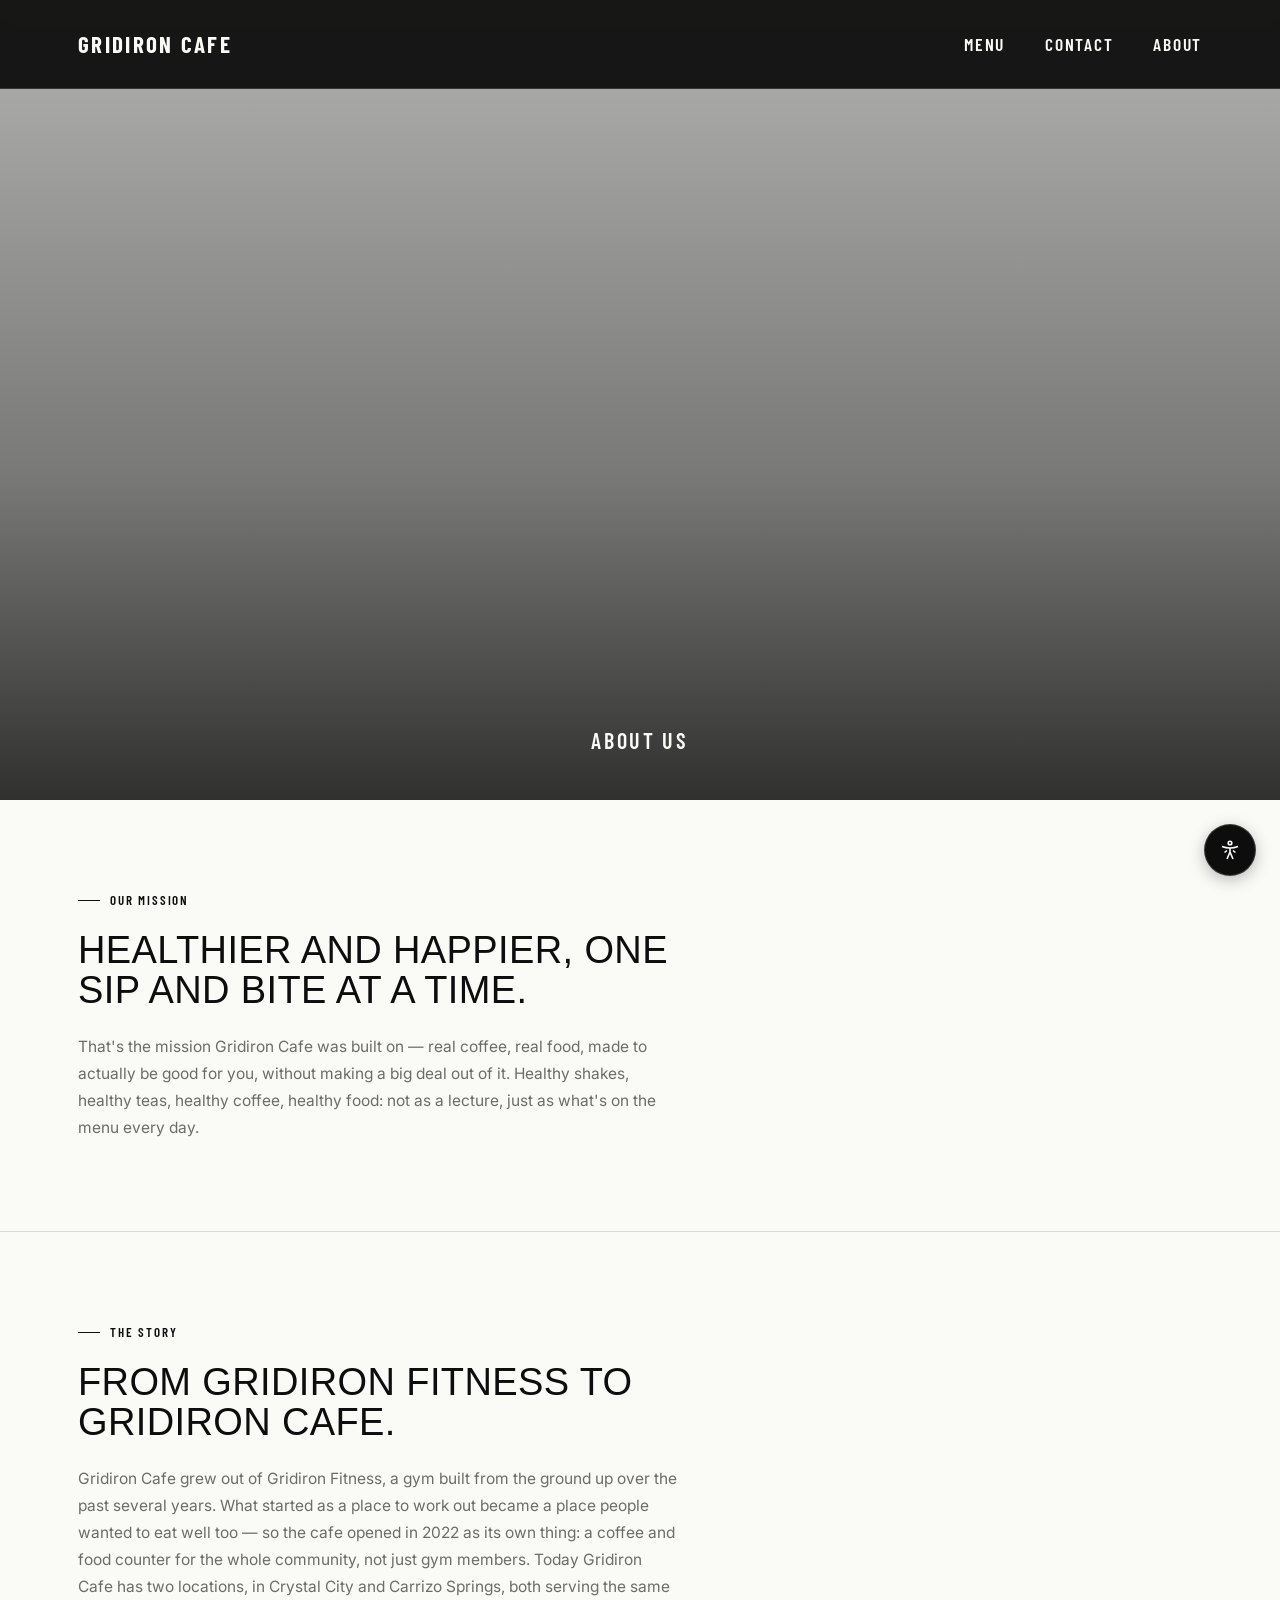
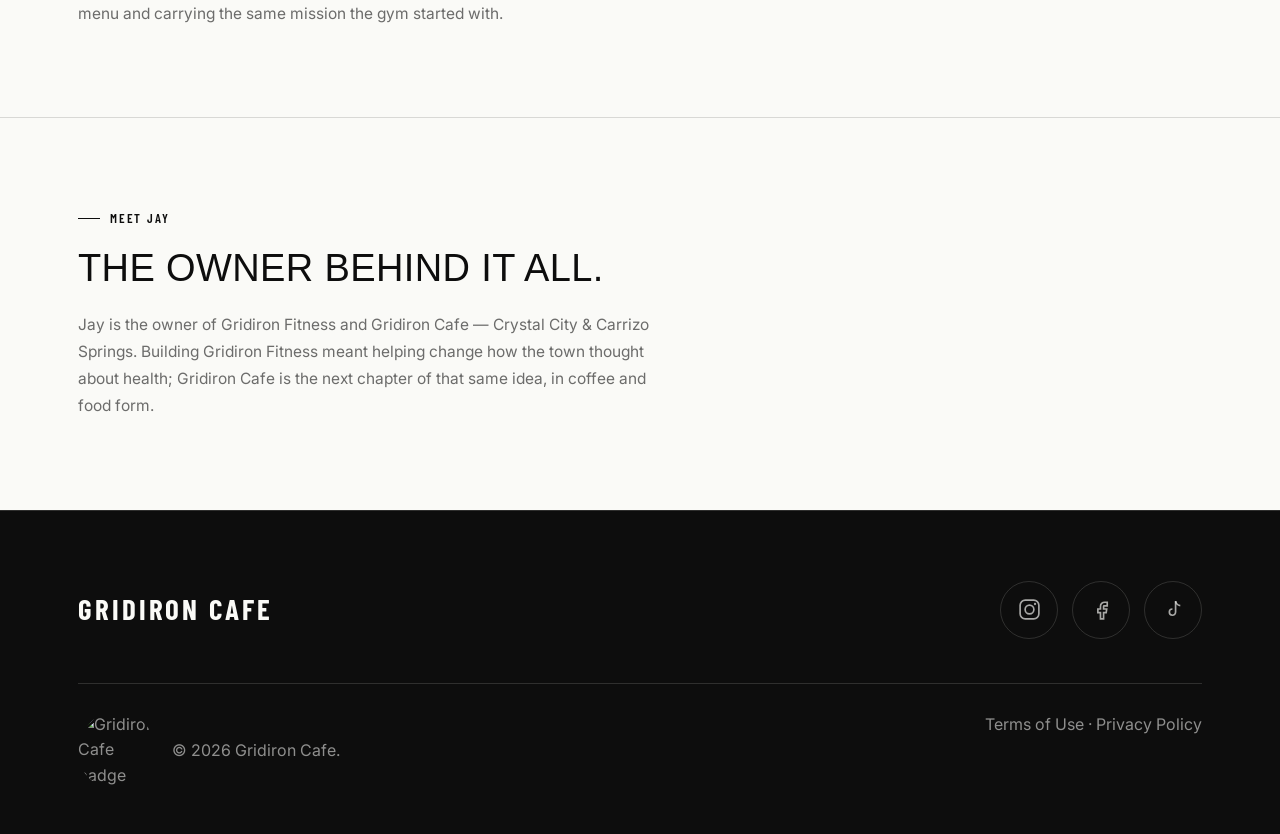
==== commit 24d33bb6: "last minute tweaks" ====
--- a/about.html
+++ b/about.html
@@ -8,14 +8,18 @@
 <link href="https://fonts.googleapis.com/css2?family=Fraunces:ital,wght@0,500;1,500&family=Barlow+Condensed:wght@500;600;700&family=Inter:wght@400;500;600&display=swap" rel="stylesheet">
 <link rel="stylesheet" href="styles.css">
 <style>
-  .about-hero{background:var(--black); padding:180px 0 90px; text-align:center;}
-  .about-hero .eyebrow{justify-content:center;}
+  .about-hero{padding:0 0 20px; aspect-ratio:4/3; display:flex; flex-direction:column; justify-content:flex-end;}
+  @media(min-width:640px){ .about-hero{aspect-ratio:16/10; padding-bottom:28px;} }
+  .about-hero .wrap{text-align:right;}
+  .about-hero .eyebrow{justify-content:flex-end;}
+  .about-hero .eyebrow::before{display:none;}
+  .about-hero-label{font-size:22px !important; letter-spacing:0.12em !important;}
   .about-hero h1{font-family:'Fraunces',serif; font-style:italic; font-weight:500; color:var(--white); font-size:clamp(34px,6vw,60px); line-height:1.2; max-width:680px; margin:0 auto;}
   .about-section{padding:90px 0; border-bottom:1px solid var(--line-light);}
   .about-section:last-of-type{border-bottom:none;}
   .about-section .eyebrow{margin-bottom:20px;}
   .about-section h2{font-size:clamp(26px,4vw,38px); color:var(--ink); margin-bottom:22px; max-width:600px;}
-  .about-section p{font-size:15.5px; color:var(--ink-dim); max-width:600px; line-height:1.75; font-style:italic;}
+  .about-section p{font-size:15.5px; color:var(--ink-dim); max-width:600px; line-height:1.75;}
 </style>
 </head>
 <body>
@@ -24,7 +28,7 @@
   <div class="nav-inner">
     <a href="index.html" class="word-mark">Gridiron Cafe</a>
     <div class="nav-links">
-      <a href="index.html#menu">Menu</a>
+      <a href="index.html#menu-items">Menu</a>
       <a href="index.html#contact">Contact</a>
       <a href="about.html">About</a>
     </div>
@@ -32,34 +36,33 @@
   </div>
 </nav>
 
-<header class="about-hero">
+<header class="about-hero" style="background-image:linear-gradient(180deg, rgba(13,13,13,0.3) 0%, rgba(13,13,13,0.55) 60%, rgba(13,13,13,0.85) 100%), url('images/story-nutrition.jpg'); background-size:cover; background-position:top center;">
   <div class="wrap">
-    <div class="eyebrow on-dark">About Us</div>
-    <h1>[ Headline — Jay's mission statement in his own words goes here ]</h1>
+    <div class="eyebrow on-dark about-hero-label">About Us</div>
   </div>
 </header>
 
 <section class="about-section">
   <div class="wrap">
     <div class="eyebrow">Our Mission</div>
-    <h2>[ Mission statement ]</h2>
-    <p>[ Placeholder — waiting on Jay's direction. This is where the "why" of Gridiron Cafe lives: what it's here to do for the town, who it's for, what makes it different. ]</p>
+    <h2>Healthier and happier, one sip and bite at a time.</h2>
+    <p>That's the mission Gridiron Cafe was built on — real coffee, real food, made to actually be good for you, without making a big deal out of it. Healthy shakes, healthy teas, healthy coffee, healthy food: not as a lecture, just as what's on the menu every day.</p>
   </div>
 </section>
 
 <section class="about-section">
   <div class="wrap">
     <div class="eyebrow">The Story</div>
-    <h2>[ History — from Gridiron Fitness to Gridiron Cafe ]</h2>
-    <p>[ Placeholder — the eight-year arc from opening the gym to opening the cafe. Real details from Jay make this section land: what changed in the town, what led to starting the cafe, what he wants people to know. ]</p>
+    <h2>From Gridiron Fitness to Gridiron Cafe.</h2>
+    <p>Gridiron Cafe grew out of Gridiron Fitness, a gym built from the ground up over the past several years. What started as a place to work out became a place people wanted to eat well too — so the cafe opened in 2022 as its own thing: a coffee and food counter for the whole community, not just gym members. Today Gridiron Cafe has two locations, in Crystal City and Carrizo Springs, both serving the same menu and carrying the same mission the gym started with.</p>
   </div>
 </section>
 
 <section class="about-section">
   <div class="wrap">
     <div class="eyebrow">Meet Jay</div>
-    <h2>[ Owner bio ]</h2>
-    <p>[ Placeholder — a short bio in Jay's voice or written about him. Doesn't need to be long, just real. ]</p>
+    <h2>The owner behind it all.</h2>
+    <p>Jay is the owner of Gridiron Fitness and Gridiron Cafe — Crystal City &amp; Carrizo Springs. Building Gridiron Fitness meant helping change how the town thought about health; Gridiron Cafe is the next chapter of that same idea, in coffee and food form.</p>
   </div>
 </section>
 
--- a/styles.css
+++ b/styles.css
@@ -231,26 +231,31 @@
 .nav-min .nav-inner{height:88px;}
 .nav-min .word-mark{
   color:var(--white); font-family:'Barlow Condensed',sans-serif; font-weight:700;
-  text-transform:uppercase; letter-spacing:0.1em; font-size:19px;
+  text-transform:uppercase; letter-spacing:0.1em; font-size:23px;
 }
 .nav-min .nav-links{gap:40px;}
-.nav-min .nav-links a{font-weight:600; letter-spacing:0.1em; font-size:15.5px; color:var(--white);}
+.nav-min .nav-links a{font-weight:600; letter-spacing:0.1em; font-size:17.5px; color:var(--white);}
 
 /* ---------- MINIMAL HERO VARIANT ---------- */
 .hero-min{
-  min-height:clamp(560px, 100vh, 880px); display:flex; flex-direction:column;
-  padding:0;
+  position:relative; min-height:560px; display:flex; flex-direction:column;
+  padding:0; overflow:hidden;
+}
+@media(min-width:640px){
+  .hero-min{ min-height:0; width:100%; aspect-ratio:6/5; max-height:640px; }
 }
 .hero-overlay-fade{
-  background:linear-gradient(180deg, rgba(13,13,13,0.25) 0%, rgba(13,13,13,0.5) 45%, rgba(13,13,13,0.93) 78%, rgba(13,13,13,0.97) 100%);
+  background:linear-gradient(180deg, rgba(13,13,13,0) 0%, rgba(13,13,13,0) 70%, rgba(13,13,13,0.55) 92%, rgba(13,13,13,0.7) 100%);
 }
 .hero-min-content{
-  position:relative; z-index:2; flex:1; display:flex; align-items:center; justify-content:center;
-  text-align:center; padding:40px 28px;
-}
-.hero-min-content .tagline{
-  font-family:'Fraunces',serif; font-style:italic; font-weight:500; color:var(--white);
-  font-size:clamp(32px,6vw,58px); line-height:1.25; max-width:640px; margin:0;
+  position:relative; z-index:2; flex:1;
+}
+.tagline-band{
+  background:var(--white); padding:36px 28px; text-align:center;
+}
+.tagline-band .tagline{
+  font-family:'Fraunces',serif; font-style:italic; font-weight:500; color:var(--ink);
+  font-size:clamp(20px,2.6vw,28px); margin:0; letter-spacing:0.01em;
 }
 
 /* ---------- ONE MENU, TWO LOCATIONS ---------- */
@@ -280,18 +285,17 @@
 .loc-banner-info .hours-row:first-of-type{border-top:none;}
 .loc-banner-info .btn{margin-top:22px; align-self:flex-start;}
 
-.menu-conveyor{overflow:hidden; margin-bottom:70px; margin-left:calc(50% - 50vw); margin-right:calc(50% - 50vw);}
-.conveyor-track{display:flex; gap:16px; width:max-content; animation:conveyor 34s linear infinite; padding:0 28px;}
-.menu-conveyor:hover .conveyor-track{animation-play-state:paused;}
-.cv-item{flex-shrink:0; width:190px;}
-.cv-item img{width:100%; height:190px; object-fit:cover; display:block; filter:grayscale(15%); transition:filter .25s ease;}
+.menu-photo-row{
+  display:grid; grid-template-columns:repeat(2,1fr); gap:14px; margin-bottom:70px;
+}
+@media(min-width:640px){ .menu-photo-row{grid-template-columns:repeat(3,1fr);} }
+@media(min-width:960px){ .menu-photo-row{grid-template-columns:repeat(3,1fr); gap:20px;} }
+.cv-item img{width:100%; aspect-ratio:1/1; object-fit:cover; display:block; filter:grayscale(15%); transition:filter .25s ease;}
 .cv-item:hover img{filter:grayscale(0%);}
 .cv-item p{
   font-family:'Barlow Condensed',sans-serif; font-weight:600; text-transform:uppercase; letter-spacing:0.06em;
-  font-size:12.5px; color:var(--ink-dim); margin-top:10px;
-}
-@keyframes conveyor{ from{transform:translateX(0);} to{transform:translateX(-50%);} }
-@media(prefers-reduced-motion:reduce){ .conveyor-track{animation:none;} }
+  font-size:15px; color:var(--ink-dim); margin-top:12px;
+}
 
 .menu-full{display:grid; grid-template-columns:1fr; gap:44px;}
 @media(min-width:680px){ .menu-full{grid-template-columns:1fr 1fr;} }
@@ -304,23 +308,24 @@
 .menu-disclaimer{margin-top:60px; font-size:12.5px; color:var(--ink-dim); text-align:center;}
 
 /* ---------- FOOTER ---------- */
-.footer{background:var(--black); color:var(--white-dim); padding:56px 0 34px; border-top:1px solid var(--line-dark);}
-.footer-top{display:flex; flex-wrap:wrap; justify-content:space-between; gap:30px; align-items:center; margin-bottom:36px;}
+.footer{background:var(--black); color:var(--white-dim); padding:70px 0 44px; border-top:1px solid var(--line-dark);}
+.footer-top{display:flex; flex-wrap:wrap; justify-content:space-between; gap:30px; align-items:center; margin-bottom:44px;}
 .footer .logo{font-size:18px;}
-.social-row{display:flex; gap:12px;}
+.social-row{display:flex; gap:14px;}
 .social-row a{
-  width:46px; height:46px; border-radius:50%; border:1px solid var(--line-dark);
+  width:58px; height:58px; border-radius:50%; border:1px solid var(--line-dark);
   display:flex; align-items:center; justify-content:center; transition:all .18s ease;
   color:var(--white-dim);
 }
+.social-row a svg{width:25px; height:25px;}
 .social-row a:hover{background:var(--white); border-color:var(--white); color:var(--black);}
 .footer-word-mark{
   color:var(--white); font-family:'Barlow Condensed',sans-serif; font-weight:700;
-  text-transform:uppercase; letter-spacing:0.1em; font-size:19px;
-}
-.footer-badge{display:inline-flex; align-items:center; gap:14px;}
-.footer-badge img{height:64px; width:64px; border-radius:50%;}
-.footer-bottom{font-size:12.5px; color:rgba(250,250,247,0.4); display:flex; flex-wrap:wrap; justify-content:space-between; gap:12px; border-top:1px solid var(--line-dark); padding-top:24px;}
+  text-transform:uppercase; letter-spacing:0.1em; font-size:29px;
+}
+.footer-badge{display:inline-flex; align-items:center; gap:16px;}
+.footer-badge img{height:78px; width:78px; border-radius:50%;}
+.footer-bottom{font-size:16px; color:rgba(250,250,247,0.55); display:flex; flex-wrap:wrap; justify-content:space-between; gap:12px; border-top:1px solid var(--line-dark); padding-top:28px;}
 
 /* ---------- ACCESSIBILITY WIDGET ---------- */
 #a11yBtn{
@@ -364,5 +369,4 @@
 body.a11y-text-xl{zoom:1.3;}
 body.a11y-contrast{--ink-dim:var(--ink); --white-dim:var(--white);}
 body.a11y-underline a[href]{text-decoration:underline !important;}
-body.a11y-pause-motion .ticker-track,
-body.a11y-pause-motion .conveyor-track{animation-play-state:paused !important;}
+body.a11y-pause-motion .ticker-track{animation-play-state:paused !important;}
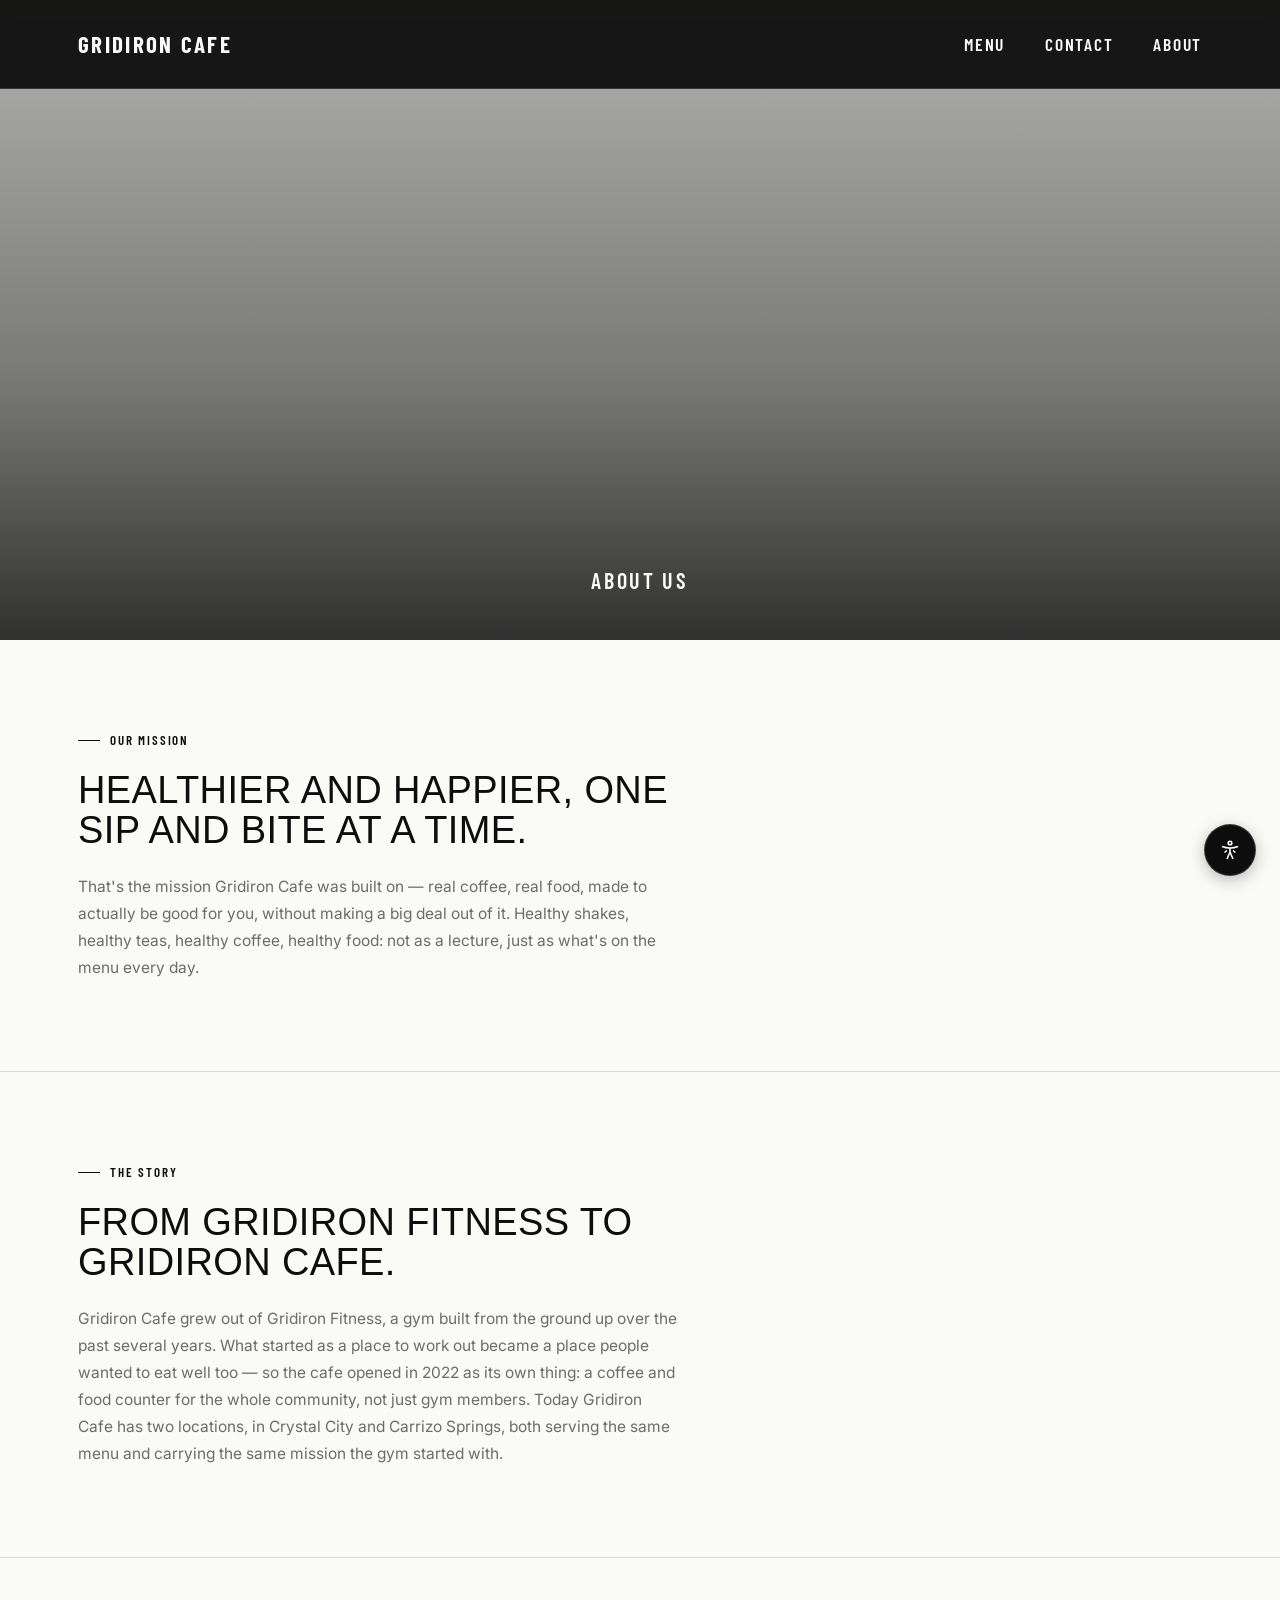
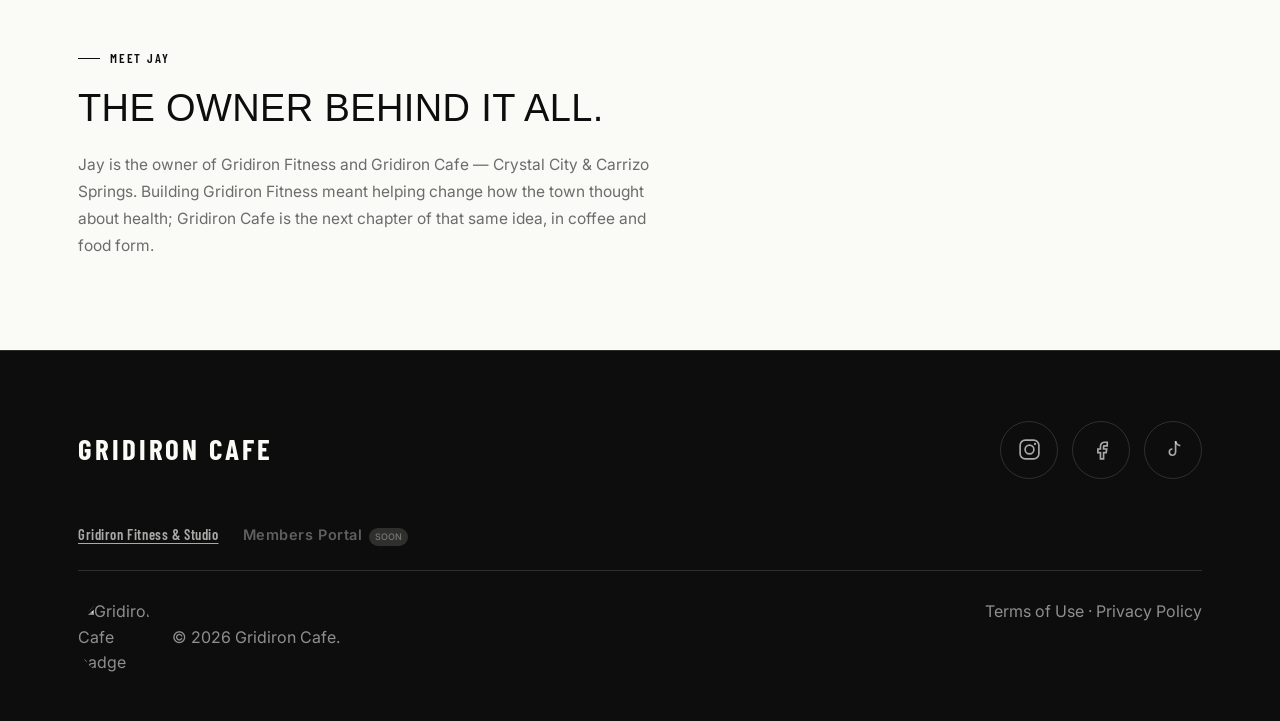
==== commit ff91ad1f: "updateD" ====
--- a/about.html
+++ b/about.html
@@ -3,13 +3,30 @@
 <head>
 <meta charset="UTF-8">
 <meta name="viewport" content="width=device-width, initial-scale=1.0">
-<title>About — Gridiron Cafe</title>
+<title>About Us — Gridiron Cafe</title>
+<meta name="description" content="Learn the story behind Gridiron Cafe, grown from Gridiron Fitness into a coffee and food counter for Crystal City and Carrizo Springs, TX.">
+<link rel="canonical" href="https://hungbuilds.github.io/Gridiron-Cafe/about.html">
+<link rel="icon" type="image/png" href="images/badge-icon.png">
+
+<meta property="og:type" content="website">
+<meta property="og:title" content="About Us — Gridiron Cafe">
+<meta property="og:description" content="Learn the story behind Gridiron Cafe, grown from Gridiron Fitness into a coffee and food counter for Crystal City and Carrizo Springs, TX.">
+<meta property="og:image" content="https://hungbuilds.github.io/Gridiron-Cafe/images/story-nutrition.jpg">
+<meta property="og:url" content="https://hungbuilds.github.io/Gridiron-Cafe/about.html">
+<meta property="og:site_name" content="Gridiron Cafe">
+
+<meta name="twitter:card" content="summary_large_image">
+<meta name="twitter:title" content="About Us — Gridiron Cafe">
+<meta name="twitter:description" content="Learn the story behind Gridiron Cafe, grown from Gridiron Fitness into a coffee and food counter for Crystal City and Carrizo Springs, TX.">
+<meta name="twitter:image" content="https://hungbuilds.github.io/Gridiron-Cafe/images/story-nutrition.jpg">
+
+<meta name="theme-color" content="#0D0D0D">
 <link rel="preconnect" href="https://fonts.googleapis.com">
 <link href="https://fonts.googleapis.com/css2?family=Fraunces:ital,wght@0,500;1,500&family=Barlow+Condensed:wght@500;600;700&family=Inter:wght@400;500;600&display=swap" rel="stylesheet">
 <link rel="stylesheet" href="styles.css">
 <style>
-  .about-hero{padding:0 0 20px; aspect-ratio:4/3; display:flex; flex-direction:column; justify-content:flex-end;}
-  @media(min-width:640px){ .about-hero{aspect-ratio:16/10; padding-bottom:28px;} }
+  .about-hero{padding:0 0 20px; min-height:560px; display:flex; flex-direction:column; justify-content:flex-end; position:relative; overflow:hidden;}
+  @media(min-width:640px){ .about-hero{min-height:0; width:100%; aspect-ratio:6/5; max-height:640px; padding-bottom:28px;} }
   .about-hero .wrap{text-align:right;}
   .about-hero .eyebrow{justify-content:flex-end;}
   .about-hero .eyebrow::before{display:none;}
@@ -75,6 +92,10 @@
         <a href="https://www.facebook.com/GridironNutrition830/" aria-label="Facebook"><svg viewBox="0 0 24 24" width="19" height="19" fill="none" stroke="currentColor" stroke-width="1.6"><path d="M15 8.5h2.5V5H15c-2.2 0-4 1.8-4 4v2.5H8.5V15H11v6h3v-6h2.5l.5-3.5H14V9c0-.3.2-.5.5-.5z"/></svg></a>
         <a href="https://www.tiktok.com/@gridiron_cafe" aria-label="TikTok"><svg viewBox="0 0 24 24" width="19" height="19" fill="none" stroke="currentColor" stroke-width="1.6"><path d="M14 4v10.5a3 3 0 1 1-3-3"/><path d="M14 4c.5 2.5 2.2 4 4.5 4.3"/></svg></a>
       </div>
+    </div>
+    <div class="footer-portal-row">
+      <a href="https://hungbuilds.github.io/GridironSouthTexas/" class="footer-cross-link">Gridiron Fitness &amp; Studio</a>
+      <span class="nav-soon" aria-disabled="true">Members Portal <em>soon</em></span>
     </div>
     <div class="footer-bottom">
       <span class="footer-badge"><img src="images/badge-icon.png" alt="Gridiron Cafe badge">© 2026 Gridiron Cafe.</span>
@@ -170,5 +191,24 @@
 })();
 </script>
 
+<script>
+  (function(){
+    var burger = document.querySelector('.burger');
+    var navLinks = document.querySelector('.nav-links');
+    if (burger && navLinks) {
+      burger.addEventListener('click', function(){
+        var isOpen = navLinks.classList.toggle('open');
+        burger.setAttribute('aria-expanded', isOpen ? 'true' : 'false');
+      });
+      navLinks.querySelectorAll('a').forEach(function(link){
+        link.addEventListener('click', function(){
+          navLinks.classList.remove('open');
+          burger.setAttribute('aria-expanded', 'false');
+        });
+      });
+    }
+  })();
+</script>
+
 </body>
 </html>
--- a/styles.css
+++ b/styles.css
@@ -69,6 +69,17 @@
 }
 .logo{font-family:'Anton',sans-serif; font-size:20px; color:var(--white); letter-spacing:0.02em;}
 .nav-links{display:none; align-items:center; gap:34px;}
+.nav-links.open{
+  display:flex; flex-direction:column; align-items:flex-start; gap:0;
+  position:absolute; top:100%; left:0; right:0; background:rgba(13,13,13,0.97);
+  padding:8px 28px 20px; border-bottom:1px solid var(--line-dark);
+}
+.nav-links.open a, .nav-links.open .nav-soon{padding:12px 0; width:100%; border-top:1px solid var(--line-dark);}
+.nav-links.open a:first-child{border-top:none;}
+.burger[aria-expanded="true"] span:nth-child(1){transform:translateY(7px) rotate(45deg);}
+.burger[aria-expanded="true"] span:nth-child(2){opacity:0;}
+.burger[aria-expanded="true"] span:nth-child(3){transform:translateY(-7px) rotate(-45deg);}
+.burger span{transition:transform .2s ease, opacity .2s ease;}
 .nav-links a{
   font-family:'Barlow Condensed',sans-serif; font-weight:600; text-transform:uppercase; letter-spacing:0.08em; font-size:14px;
   color:var(--white-dim); transition:color .15s ease;
@@ -235,6 +246,15 @@
 }
 .nav-min .nav-links{gap:40px;}
 .nav-min .nav-links a{font-weight:600; letter-spacing:0.1em; font-size:17.5px; color:var(--white);}
+.nav-soon{
+  font-weight:600; letter-spacing:0.1em; font-size:17.5px; color:rgba(250,250,247,0.35);
+  cursor:default; display:inline-flex; align-items:baseline; gap:6px;
+}
+.nav-soon em{
+  font-style:normal; font-family:'Inter',sans-serif; font-weight:500; letter-spacing:0;
+  font-size:10px; text-transform:uppercase; background:rgba(250,250,247,0.14);
+  padding:2px 6px; border-radius:100px;
+}
 
 /* ---------- MINIMAL HERO VARIANT ---------- */
 .hero-min{
@@ -285,6 +305,14 @@
 .loc-banner-info .hours-row:first-of-type{border-top:none;}
 .loc-banner-info .btn{margin-top:22px; align-self:flex-start;}
 
+.call-to-order{
+  background:var(--off); border:1px solid var(--line-light); padding:24px 28px; margin-bottom:56px;
+  display:flex; flex-wrap:wrap; align-items:center; justify-content:space-between; gap:16px;
+}
+.call-to-order p{font-size:14.5px; color:var(--ink-dim); margin:0; font-weight:500;}
+.call-to-order-btns{display:flex; flex-wrap:wrap; gap:12px;}
+.call-to-order-btns .btn{padding:11px 20px; font-size:13px;}
+
 .menu-photo-row{
   display:grid; grid-template-columns:repeat(2,1fr); gap:14px; margin-bottom:70px;
 }
@@ -300,10 +328,29 @@
 .menu-full{display:grid; grid-template-columns:1fr; gap:44px;}
 @media(min-width:680px){ .menu-full{grid-template-columns:1fr 1fr;} }
 @media(min-width:1020px){ .menu-full{grid-template-columns:1fr 1fr 1fr;} }
-.menu-col-block h3{font-size:19px; color:var(--ink); margin-bottom:16px; font-family:'Barlow Condensed',sans-serif; font-weight:700; text-transform:uppercase; letter-spacing:0.04em;}
+.menu-col-block summary{
+  list-style:none; cursor:pointer; display:flex; justify-content:space-between; align-items:center;
+}
+.menu-col-block summary::-webkit-details-marker{display:none;}
+.menu-col-block summary h3{margin-bottom:0;}
+.menu-col-block summary::after{
+  content:'\2212'; font-size:20px; color:var(--ink-dim); flex-shrink:0; margin-left:12px;
+}
+.menu-col-block:not([open]) summary::after{content:'\002B';}
+.menu-col-block .mcb-body{margin-top:16px;}
+@media(min-width:680px){
+  .menu-col-block summary{cursor:default; pointer-events:none;}
+  .menu-col-block summary::after{display:none;}
+}
+.menu-col-block h3{font-size:19px; color:var(--ink); margin-bottom:0; font-family:'Barlow Condensed',sans-serif; font-weight:700; text-transform:uppercase; letter-spacing:0.04em;}
 .menu-line{display:flex; justify-content:space-between; gap:12px; font-size:14.5px; color:var(--ink); padding:7px 0; border-top:1px solid var(--line-light);}
 .menu-line:first-of-type{border-top:none;}
 .menu-line span:last-child{color:var(--ink-dim); white-space:nowrap;}
+.menu-item-block{padding:10px 0; border-top:1px solid var(--line-light);}
+.menu-item-block:first-child{border-top:none;}
+.mi-name{font-size:14.5px; color:var(--ink); font-weight:500; margin-bottom:8px;}
+.mi-chips{display:flex; gap:6px; flex-wrap:wrap;}
+.price-chip{background:var(--off); border:1px solid var(--line-light); border-radius:100px; padding:5px 12px; font-size:12px; color:var(--ink); white-space:nowrap;}
 .menu-note{font-size:12.5px; color:var(--ink-dim); margin-top:12px; line-height:1.6;}
 .menu-disclaimer{margin-top:60px; font-size:12.5px; color:var(--ink-dim); text-align:center;}
 
@@ -324,6 +371,14 @@
   text-transform:uppercase; letter-spacing:0.1em; font-size:29px;
 }
 .footer-badge{display:inline-flex; align-items:center; gap:16px;}
+.footer-portal-row{margin-bottom:24px; display:flex; align-items:center; gap:24px; flex-wrap:wrap;}
+.footer-portal-row .nav-soon{font-size:14.5px; letter-spacing:0.04em;}
+.footer-portal-row .nav-soon em{font-size:9px;}
+.footer-cross-link{
+  font-family:'Barlow Condensed',sans-serif; font-weight:600; letter-spacing:0.04em; font-size:14.5px;
+  color:var(--white-dim); text-decoration:underline; text-underline-offset:3px;
+}
+.footer-cross-link:hover{color:var(--white);}
 .footer-badge img{height:78px; width:78px; border-radius:50%;}
 .footer-bottom{font-size:16px; color:rgba(250,250,247,0.55); display:flex; flex-wrap:wrap; justify-content:space-between; gap:12px; border-top:1px solid var(--line-dark); padding-top:28px;}
 
